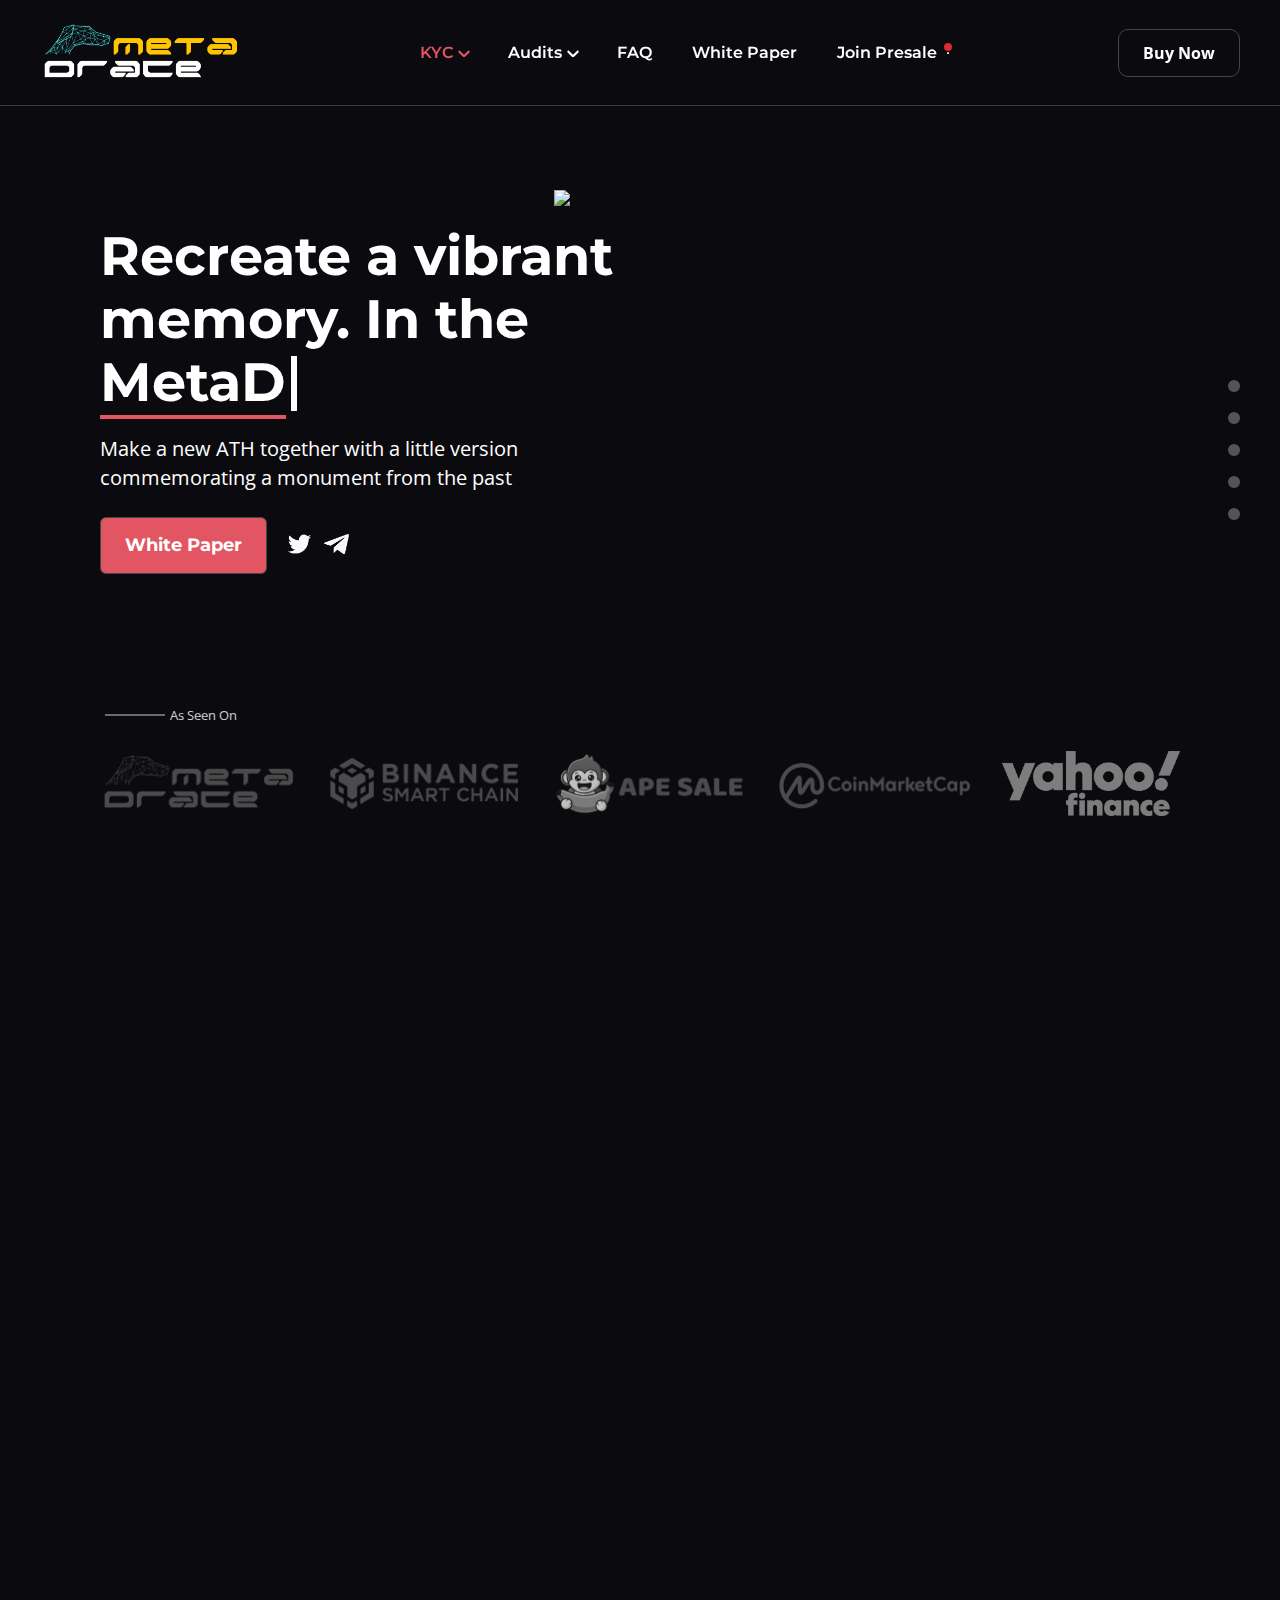
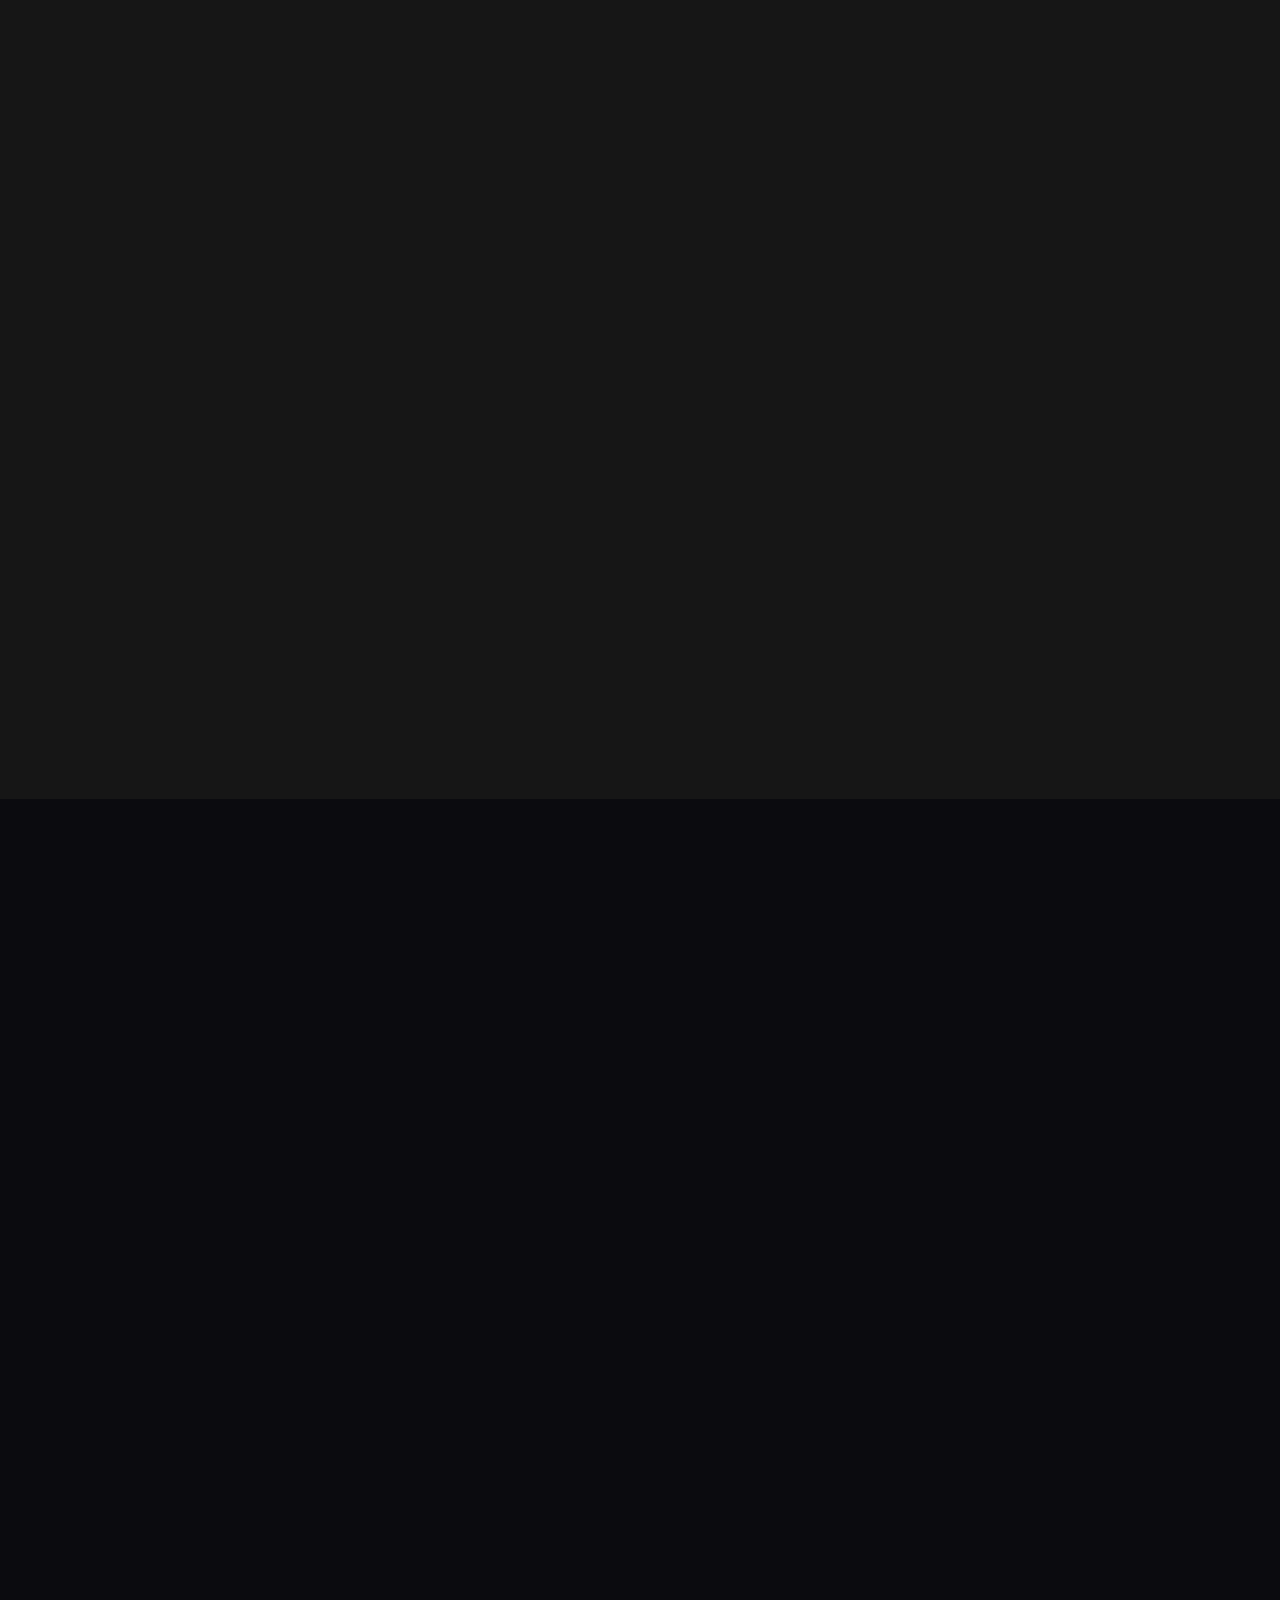
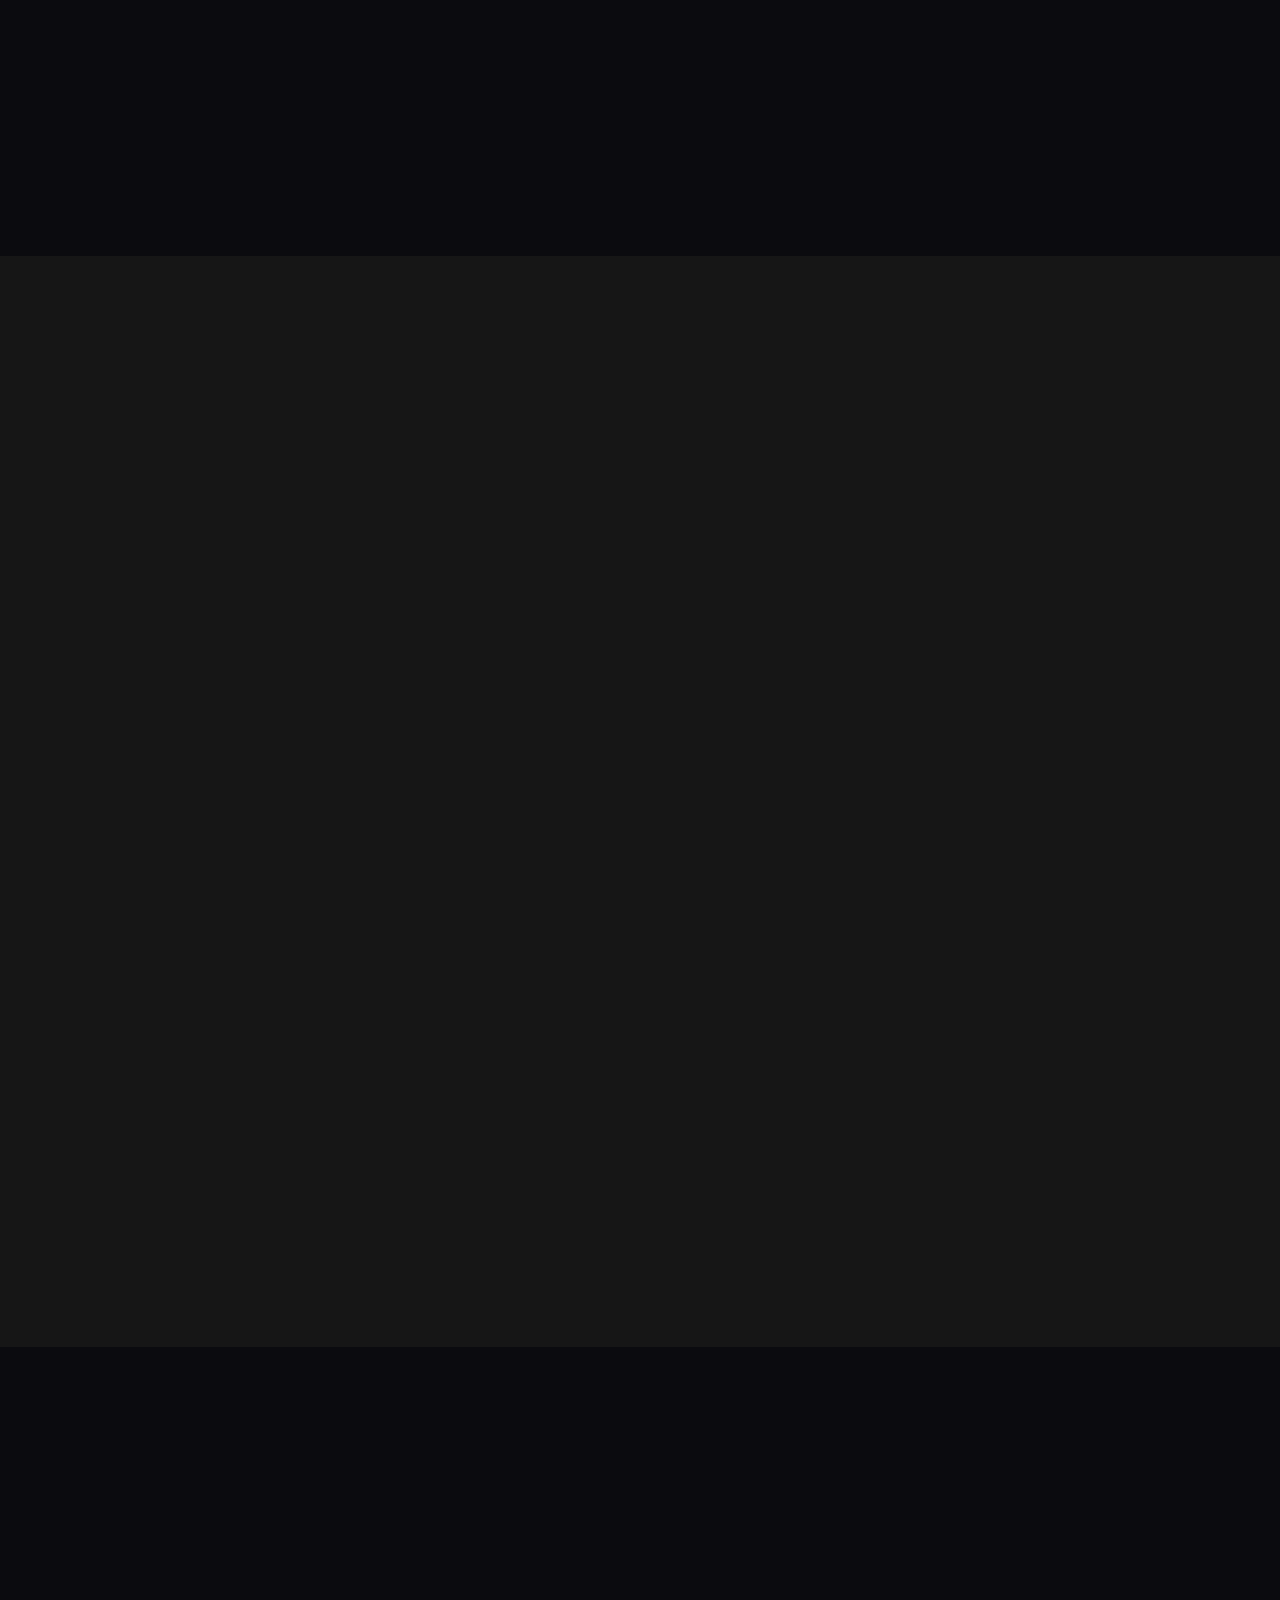
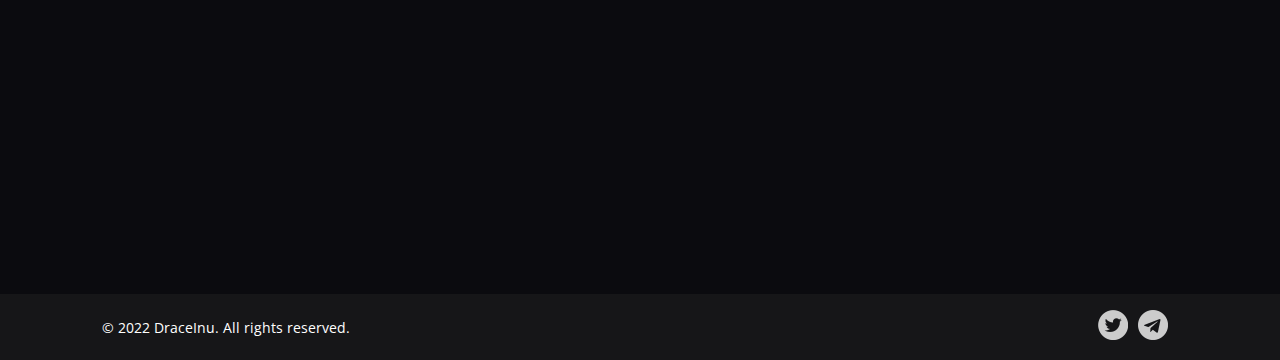
==== index.html @ dfb2149c "haha" ====
<!DOCTYPE html>
<html lang="en">



<head>
    <title>DraceInu</title>
    <meta charset="utf-8">
    <meta name="description" content="Recreate a vibrant memory. In the MetaDrace world">
    <meta name="keywords" content="DraceInu, MetaDrace, Metadrace.io, DraceInu.com">
    <meta name="author" content="Drace">
    <meta name="viewport" content="width=device-width, initial-scale=1">
    <link rel="shortcut icon" href="./images/media/drace.png">
    <link rel="apple-touch-icon" href="./images/media/drace.png">
    <link rel="preconnect" href="https://fonts.googleapis.com/">
    <link rel="preconnect" href="https://fonts.gstatic.com/" crossorigin>
    <link
        href="https://fonts.googleapis.com/css2?family=Montserrat:wght@500;600;700&amp;family=Open+Sans:wght@400;600;700&amp;display=swap"
        rel="stylesheet">
    <link href="./css/main.css" rel="stylesheet">
    <link href="./css/desktop.css" rel="stylesheet">
    <link href="./css/mobile.css" rel="stylesheet">
    <link rel="stylesheet" href="css/animate.min.css" />
    <link rel="stylesheet" href="https://cdnjs.cloudflare.com/ajax/libs/font-awesome/6.1.1/css/all.min.css"
        integrity="sha512-KfkfwYDsLkIlwQp6LFnl8zNdLGxu9YAA1QvwINks4PhcElQSvqcyVLLD9aMhXd13uQjoXtEKNosOWaZqXgel0g=="
        crossorigin="anonymous" referrerpolicy="no-referrer" />
    <script src="../code.jquery.com/jquery-3.6.0.slim.min.js"
        integrity="sha256-u7e5khyithlIdTpu22PHhENmPcRdFiHRjhAuHcs05RI=" crossorigin="anonymous"></script>
</head>

<body class="home">

    <ul id="side-menu">
        <li><a href="#introduction"><span>Intro</span></a></li>
        <li><a href="#features"><span>Features</span></a></li>
        <li><a href="#tokenomics"><span>Tokenomics</span></a></li>
        <li><a href="#roadmap"><span>Roadmap</span></a></li>
        <li><a href="#faqs"><span>Memories</span></a></li>
    </ul>
    <!-- Join Presale -->
    <div id="fixed-join-presale">
        <img id="close-join-presale" src="images/cross.svg" alt="" />
        <div class="wrapper">
            <div class="grid">
                <div class="left">
                    <span class="subheading">Coming Real Soon</span>
                    <h2>Join the Presale</h2>
                    <ul id="presale-list">
                        <li>
                            <div><span class="icon"><img src="images/icon-15.png" alt="" /></span></div>
                            <div>
                                <h3>Commences 6 June</h3>
                                <p>The presale will begin on 6 June at 1700hrs UTC and will last for a period of 48
                                    hours.</p>
                            </div>
                        </li>
                        <li>
                            <div><span class="icon"><img src="images/icon-16.png" alt="" /></span></div>
                            <div>
                                <h3>$DIN at a Special Rate</h3>
                                <p>A rare opportunity to acquire $DIN at 20% lower that the rate at launch!</p>
                            </div>
                        </li>
                        <li>
                            <div><span class="icon"><img src="images/icon-17.png" alt="" /></span></div>
                            <div>
                                <h3>Huge Whitelist Priority</h3>
                                <p>Open only to whitelist addresses for first 3 hours. They also get their first VCC for
                                    free.</p>
                            </div>
                        </li>
                    </ul>
                </div>
                <div class="right">
                    <h3>Countdown Has Begun</h3>
                    <p class="para-lg">Commencing 6 June at 1700hrs</p>
                    <ul id="count-down">
                        <li>
                            <div><span class="time">9</span></div>
                            <p>days</p>
                        </li>
                        <li>
                            <div><span class="time">3</span></div>
                            <p>hours</p>
                        </li>
                        <li>
                            <div><span class="time">16</span></div>
                            <p>minutes</p>
                        </li>
                        <li>
                            <div><span class="time">45</span></div>
                            <p>seconds</p>
                        </li>
                    </ul>
                    <div><a id="sign-up" href="#" target="_blank">Sign Up for Whitelist</a></div>
                    <p class="para-sm">Only whitelisted addresses will be allowed to participate for the first few hours
                        of the presale.</p>
                </div>
            </div>
        </div>
    </div>
    <!-- Notification Bar -->

    <nav id="navbar">
        <div class="wrapper">
            <a href="#"><img id="logo" src="images/media/metadrace.png" alt="Logo" /></a>
            <nav id="fixed-menu">
                <ul id="menu">
                    <li class="selected">
                        <div class="dropdown">
                            <button><img src="images/icon-2.png" alt="" /> KYC</button>
                            <div>
                                <div>
                                    <a href="#introduction">APE KYC</a>
                                    <!-- <a href="#features">Features</a>
                                    <a href="#tokenomics">Tokenomics</a>
                                    <a href="#roadmap">Roadmap</a>
                                    <a href="#faqs">FAQ</a> -->
                                </div>
                            </div>
                        </div>
                    </li>
                    <li>
                        <div class="dropdown">
                            <button><img src="images/icon-4.png" alt="" /> Audits</button>
                            <div>
                                <div>
                                    <a href="#" target="_blank">Not Yet</a>
                                    <!-- <a class="pending"><span style="opacity: 0.3">2nd Audit</span></a>
                                    <a class="pending"><span style="opacity: 0.3">3rd Audit</span></a> -->
                                </div>
                            </div>
                        </div>
                    </li>
                    <li><a class="link" href="#"><img src="images/icon-3.png" alt="" /> FAQ</a>
                    </li>
                    <li><a class="link" href="#"><img src="images/icon-5.png" alt="" /> White Paper</a>
                    </li>
                    <li class=""><a class="link" href="javascript:joinPresale()"><img src="images/icon-7.png" alt="" />
                            <span id="indicator">Join Presale <span class="pulse"></span></span></a></li>
                    <li class="">
                        <hr />
                    </li>
                    <li class="hide">
                        <p>SOCIALS</p>
                    </li>
                    <li class="hide"><a class="link" href="#" target="_blank"><img src="images/twitter.png" alt="" />
                            Twitter</a></li>
                    <li class="hide"><a class="link" href="#" target="_blank"><img src="images/telegram.png" alt="" />
                            Telegram</a></li>
                    <li class="hide"><a class="link" href="#" target="_blank"><i class="fa-brands fa-reddit"
                                style="color: #f9f9f9; font-size:24px"></i>
                            Reddit</a></li>
                </ul>
            </nav>
            <div>
                <a id="open-join-presale" class="join-presale-btn" href="#">Buy
                    Now</a>
                <!--<img id="open-menu" src="images/hamburger.svg" alt="Hamburger" />-->
                <div id="open-menu">
                    <span class="first"></span>
                    <span class="second"></span>
                    <span class="third"></span>
                </div>
            </div>
        </div>
    </nav>
    <div class="content">
        <!-- Home -->
        <section id="home">
            <div class="wrapper">
                <div class="content wow animate__animated animate__fadeInUp">
                    <div>
                        <h1>Recreate a vibrant memory. In the<br>­<a href="#" class="typewrite" data-period="3000"
                                data-type='["MetaDrace world"]'><span class="wrap"></span></a></h1>
                        <p class="description">Make a new ATH together with a little version commemorating a monument
                            from the past</p>
                        <div class="row">
                            <div><a id="white-paper" class="white-paper-btn" href="#" target="_blank">White Paper <img
                                        src="images/icon-9.png" alt="" /></a></div>
                            <div id="social">
                                <a href="#" target="_blank"><img src="images/twitter-icon.png"></a>
                                <a href="#" target="_blank"><img src="images/telegram-icon.png"></a>
                                <a href="#" target="_blank"><i class="fa-brands fa-reddit"
                                        style="color: #f9f9f9; font-size:24px"></i></a>
                            </div>
                        </div>
                    </div>
                    <img id="card" src="images/media/dog.gif">
                </div>
                <!-- Partners -->
                <div id="partners" class="wow animate__animated animate__fadeInUpSpecial">
                    <div class="wrapper">
                        <p>As Seen On</p>
                        <div class="row">
                            <div><a href="#" target="_blank"><img src="images/media/drace.png" alt="metadrace" /></a>
                            </div>

                            <div><a href="#" target="_blank"><img src="images/media/binance.png" alt="binance" /></a>
                            </div>
                            <div><a href="" target="_blank"><img src="images/media/apesale.png" alt="apesale" /></a>
                            </div>
                            <div><a href="" target="_blank"><img src="images/media/coinmarketcap.png"
                                        alt="coinmarketcap" /></a>
                            </div>
                            <div><a href="#" target="_blank"><img src="images/partner-new-2.png"
                                        alt="Yahoo Finance" /></a></div>
                        </div>
                    </div>
                </div>
            </div>
        </section>
        <!-- Introduction -->
        <section id="introduction" class="scrollspy">
            <div class="wrapper">
                <div class="grid">
                    <div class="left wow animate__animated animate__fadeInUp" data-wow-offset="70">
                        <span>An Introduction</span>
                        <h2>About the MetaX team</h2>
                        <p>MetaX Team is a multinational team whose owner is from Poland. With their influence, they
                            have built a beautiful impression in the hearts of eSports and Blockchain fans. Nicky Tran
                            was hailed as an idol at that time!</p>

                        <p>An outstanding project like MetaDrace brought enormous profits for players but also makes
                            many people lose money when investing in the project. Regardless, we are still looking
                            forward to their return. Strong and passionate!!
                        </p>

                        <p>DraceInu is a coin meme developed to create effects in the community. Together once again to
                            the world where we had a bright time with MetaDrace.The history will repeat and DraceInu
                            will be like Shiba or Baby Doge!</p>
                        <div><a id="how-it-works" href="javascript:void(0)">How It Works <img src="images/icon-11.svg"
                                    alt="" /></a></div>
                    </div>
                    <div class="right wow animate__animated animate__fadeInUp" data-wow-offset="70">
                        <div class="nicky" style="text-align: center;">
                            <img src="./images/media/ava.png" alt="" width="300px">
                        </div>

                        <div id="copy-contract">
                            <span class="contract-address">Contract <img src="images/fade.png"></span>
                            <img class="copy" src="images/copy-icon.png">
                            <img class="copy-success" src="images/circle-tick-icon.png">
                            <input type="text" id="data" value="0x2967Ef0b2BBaa15ACA50028acEBE26e8Ad9Ed4D2"
                                style="opacity: 0; height: 0; overflow: hidden; position: absolute; z-index: -9">
                        </div>
                        <div><a id="sign-up" href="#" target="_blank">Buy Now</a></div>
                        <p class="para-sm">Set slippage to 10-11%</p>
                    </div>
                </div>
            </div>
        </section>
        <!-- Features -->
        <section id="features" class="scrollspy">
            <div class="wrapper">
                <h2 class="wow animate__animated animate__fadeInUp" data-wow-offset="70">What is DraceInu Features?</h2>
                <p class="description wow animate__animated animate__fadeInUp" data-wow-offset="70">To recreate the
                    vibrant atmosphere of MetaDrace, DraceInu towards a community-focused, decentralized cryptocurrency
                    with instant rewards for holders. From there, the trading activities will be more active, from new
                    ATH to x1000!</p>
                <div>
                    <div class="grid wow animate__animated animate__fadeInUp" data-wow-offset="70">
                        <div>
                            <img src="images/media/reward.png" alt="" />
                            <h3>$DIN Rewards</h3>
                            <p>Every one's hold DraceInu tokens in their wallet can receive $DIN rewards from the Tax
                                wallet according to the holding rate.
                                HOLD MORE TO RECEIVE MORE
                            </p>
                        </div>
                        <div>
                            <img src="images/media/kyc.png" alt="" />
                            <h3>Team KYCed</h3>
                            <p>DraceInu team has passed the APESALE KYC inspection process. We are are top Nicky Tran
                                and MetaDrace fans</p>
                        </div>
                        <div>
                            <img src="images/media/buyback.png" alt="" />
                            <h3>Buyback Daily</h3>
                            <p>5% extracted from the TAX wallet used to BUYBACK every day. Along with the support of the
                                community, the DraceInu chart will always grow up
                            </p>
                        </div>
                    </div>
                </div>
            </div>
        </section>
        <!-- Tokenomics -->
        <section id="tokenomics" class="scrollspy">
            <div class="wrapper">
                <h2 class="wow animate__animated animate__fadeInUp" data-wow-offset="70">Tokenomics</h2>
                <p class="description wow animate__animated animate__fadeInUp" data-wow-offset="70">The DraceInu token
                    is built on the Binance Smart Chain with a transparent allocation of supply and functions designed
                    to protect holders.</p>
                <div>
                    <div class="grid wow animate__animated animate__fadeInUp" data-wow-offset="70">
                        <div>
                            <h3>Supply Allocation</h3>
                            <p>The transparency of $DIN supply is a top priority for fairness to all. As shown on
                                BscScan, a majority of tokens have been distributed during the presale, used for
                                liquidity or marketing or charitable.</p>
                            <a class="details ios" href="#" target="_blank">Find Out More <img src="images/icon-11.svg"
                                    alt="" /></a>
                            <a class="details nonios" href="#" target="_blank">Find Out More <img
                                    src="images/icon-11.svg" alt="" /></a>
                            <!--<ul id="supply-list">
                                <li class="private-sale"><p>40% Presale</p></li>
                                <li class="presale"><p>22% Liquidity</p></li>
                                <li class="burned"><p>10% Seed Sale</p></li>
								<li class="development"><p>15% Burn</p></li>
								<li class="marketing"><p>13% Others</p></li>
                            </ul>-->
                            <div><img class="graph" src="images/graph.jpg" alt="Graph" /></div>
                        </div>
                        <div>
                            <h3>Smart Contract Functions</h3>
                            <p>DraceInu’s smart contract has been custom-built to effectively protect the interests of
                                all holders. During every transaction, there will be a 10% tax allocated across DraceInu
                                functions.</p>
                            <a class="details ios" href="#" target="_blank">Find Out More <img src="images/icon-11.svg"
                                    alt="" /></a>
                            <a class="details nonios" href="#" target="_blank">Find Out More <img
                                    src="images/icon-11.svg" alt="" /></a>
                            <!--<ul id="contract-list">
                                <li><p>5% USDT reflections</p></li>
                                <li><p>2% auto liquidity</p></li>
                                <li><p>1% marketing</p></li>
                                <li><p>1% burn</p></li>
                            </ul>-->
                            <ul id="functions">
                                <li>
                                    <img src="images/img-3.png" alt="" />
                                    <p>Earn $DIN passively by holding DraceInu</p>
                                </li>
                                <li>
                                    <img src="images/img-4.png" alt="" />
                                    <p>Liquidity pool is expanded for stability</p>
                                </li>
                                <li>
                                    <img src="images/img-5.png" alt="" />
                                    <p>Generous marketing budget for growth</p>
                                </li>
                                <li>
                                    <img src="images/img-6.png" alt="" />
                                    <p>Helping homeless people in difficult countries through charitable activities</p>
                                </li>
                            </ul>
                        </div>
                    </div>
                </div>
            </div>
        </section>
        <!-- The Roadmap -->
        <section id="roadmap" class="scrollspy">
            <div class="wrapper">
                <h2 class="wow animate__animated animate__fadeInUp" data-wow-offset="70">Roadmap</h2>
                <p class="description wow animate__animated animate__fadeInUp" data-wow-offset="70">Building a strong
                    and united community is DraceInu's goal. Step by step towards success!</p>
                <div id="timeline" class="wow animate__animated animate__fadeInUp" data-wow-offset="70">
                    <div class="start completed">
                        <div class="card completed">
                            <p class="date">Phase 1</p>
                            <div class="info-container">
                                <div class="info">
                                    <p class="card_description">Build DraceInu ideas</p>
                                    <p class="card_description">Website launch</p>
                                    <p class="card_description">Community Building</p>
                                    <p class="card_description">Release smart contract</p>
                                    <p class="card_description">KYC with APESALE</p>
                                    <p class="card_description">Start marketing plans</p>
                                </div>
                            </div>
                        </div>
                        <div class="card completed">
                            <p class="date">Phase 2</p>
                            <div class="info-container">
                                <div class="info">
                                    <p class="card_description">Launch on APESALE</p>
                                    <p class="card_description">Pre-launch marketing</p>
                                    <p class="card_description">5000 telegram members</p>
                                    <p class="card_description">Meme development</p>
                                    <p class="card_description">Reach 5,000 holders</p>
                                    <p class="card_description">Community campaign</p>
                                </div>
                            </div>
                        </div>
                        <div class="card">
                            <p class="date">Phase 3</p>
                            <div class="info-container">
                                <div class="info">
                                    <p class="card_description">Influencer marketing</p>
                                    <p class="card_description">Listing on Coingecko</p>
                                    <p class="card_description">Listing on Coinmarketcap</p>
                                    <p class="card_description">10,000 telegram members</p>
                                    <p class="card_description">Reach 10,000 holders</p>
                                    <p class="card_description">Charity campaign</p>
                                </div>
                            </div>
                        </div>
                    </div>
                    <div class="center">
                        <div class="card">
                            <p class="date">Phase 4</p>
                            <div class="info-container">
                                <div class="info">
                                    <p class="card_description">Website update</p>
                                    <p class="card_description">Initial Twitter Calls</p>
                                    <p class="card_description">Youtube influencers</p>
                                    <p class="card_description">More memes from community</p>
                                    <p class="card_description">Listing CEX exchanges</p>
                                </div>
                            </div>
                        </div>
                        <div class="card">
                            <p class="date">Phase 5</p>
                            <div class="info-container">
                                <div class="info">
                                    <p class="card_description">100,000 holders</p>
                                    <p class="card_description">Increase marketing</p>
                                    <p class="card_description">Calling donates for charity</p>
                                    <p class="card_description">Add way more memes</p>
                                    <p class="card_description">Update new roadmap</p>
                                </div>
                            </div>
                        </div>
                    </div>

                </div>
            </div>
        </section>
        <!-- FAQs -->
        <section id="faqs" class="scrollspy">
            <h2 class="wow animate__animated animate__fadeInUp" data-wow-offset="70">MEMORIES STORY</h2>
            <p class="description wow animate__ animate__fadeInUp animated" data-wow-offset="70"
                style="visibility: visible; animation-name: fadeInUp;">Relive the memories of the MetaDrace world,
                reappeared in the present, grow up in the future</p>
            <div class="wrapper">
                <video autoplay="autoplay" loop="loop" muted defaultMuted playsinline oncontextmenu="return false;"
                    preload="auto" id="myVideo" style="width: 100%; border-radius: 20px;">
                    <source src="./images/media/Game Play Meta Drace.mp4" type="video/mp4">
                </video>
            </div>
        </section>
    </div>
    <!-- Copyright -->
    <footer id="footer">
        <div class="wrapper">
            <div>
                <p>© 2022 DraceInu. All rights reserved.</p>
            </div>
            <div class="hide">
                <ul id="social-bar">
                    <li><a href="#" target="_blank"><img src="images/twitter-rounded.png" alt="Twitter" /></a></li>
                    <li><a href="#" target="_blank"><img src="images/telegram-rounded.png" alt="Telegram" /></a></li>
                    <li><a href="#" target="_blank"><i class="fa-brands fa-reddit"
                                style="color: #cccccc; font-size:31px"></i></a></li>
                </ul>
            </div>
        </div>
    </footer>
    <script src="js/main.js"></script>
    <script src="js/scrollspy.js"></script>
    <script src="js/timer.js"></script>
    <script src="js/typewriter.js"></script>
    <script src="js/wow.min.js"></script>
    <script>
        new WOW().init();
    </script>
    <script>
        window.onload = () => {
            var e = document.querySelector("#menu .dropdown > button:first-child");
            e.classList.add('active');
            var panel = e.nextElementSibling;
            panel.style.maxHeight = panel.scrollHeight + "px";
            stickyNavbar();

            var elements = document.getElementsByClassName('typewrite');
            for (var i = 0; i < elements.length; i++) {
                var toRotate = elements[i].getAttribute('data-type');
                var period = elements[i].getAttribute('data-period');
                if (toRotate) {
                    new TxtType(elements[i], JSON.parse(toRotate), period);
                }
            }
            // INJECT CSS
            var css = document.createElement("style");
            css.type = "text/css";
            css.innerHTML = ".typewrite > .wrap { border-right: 0.08em solid #fff}";
            document.body.appendChild(css);
            setInterval(displayTimer, 1000);
        }

        window.onscroll = () => {

            /* Scrollspy */
            // amount of pixel we have scrolled downwards from the top-most point of the web page
            let downwardScroll = window.scrollY;

            // for every <section>'s top-most point
            sectionStartingPointArray.forEach((sectionStart, sectionIndex) => {
                // check if the current downward scroll is on the middle of each <section>
                // by using its top-most point minus its height divide by half
                if (downwardScroll >= sectionStart - sectionHeight / 2) {
                    //if so, we remove all the 'active' classes on all menu links
                    menuLinksArray.forEach((menu) => { menu.classList.remove('active'); });
                    navMenuLinksArray.forEach((menu) => { menu.classList.remove('active'); });
                    //then add the 'active' class on the corresponding menu depending on which section the scroll is currently at
                    menuLinksArray[sectionIndex].classList.add('active');
                    navMenuLinksArray[sectionIndex].classList.add('active');
                }
                if (sectionIndex === 0) {
                    if (downwardScroll < sectionStart - sectionHeight / 2) {
                        menuLinksArray.forEach((menu) => { menu.classList.remove('active'); });
                        navMenuLinksArray.forEach((menu) => { menu.classList.remove('active'); });
                    }
                }
            });

            /* Sticky Navbar */
            stickyNavbar();
        }

        $('.copy').click(function () {
            $('#data').select();
            document.execCommand('copy');
            $('#copy-contract').addClass('success');
        });

    </script>
</body>

<!-- Mirrored from anonpay.io/ by HTTrack Website Copier/3.x [XR&CO'2014], Wed, 01 Jun 2022 09:41:44 GMT -->

</html>
---- css/main.css ----
:root {
  --montserrat: "Montserrat", sans-serif;
  --opensans: "Open Sans", sans-serif;
}
* {
  margin: 0;
  padding: 0;
  box-sizing: border-box;
  scroll-behavior: smooth;
}
body {
  font-family: var(--montserrat);
  background-color: #0b0b0f;
}
h1 {
  font-size: 60px;
  font-weight: 700;
  line-height: 68px;
}
h1 a {
  color: #ffffff;
  text-decoration: none;
  border-bottom: 4px solid #e25563;
}
h2 {
  font-size: 50px;
}
h2 + p.description {
  line-height: 31px;
  max-width: 884px;
  margin-left: auto;
  margin-right: auto;
}
h3 {
  font-weight: 600;
  font-size: 26px;
  /* line-height: 32px; */
}
h4 {
  font-size: 22px;
  font-weight: 400;
  line-height: 27px;
}

p {
  font-size: 16px;
  line-height: 24px;
}
p a {
  color: #e25563;
  text-decoration: none;
  font-weight: 600;
}

#home > .wrapper .content .description {
  color: #ffffff;
  margin-bottom: 25px;
  font-family: var(--opensans);
  font-weight: 400;
  font-size: 20px;
  line-height: 29px;
}

.typewrite > .wrap {
  border-right: none !important;
  position: relative;
}
.typewrite > .wrap:after {
  content: "";
  width: 6px;
  height: calc(100% - 11px);
  background: #ffffff;
  display: inline-block;
  position: absolute;
  top: 7px;
  right: -11px;
}

#notice-bar {
  background-color: #1f1b1b;
  display: flex;
  align-items: center;
  justify-content: center;
  padding: 16px;
  position: relative;
  z-index: 3;
}
#notice-bar img {
  width: 13px;
  height: 13px;
  margin-right: 5px;
}
#notice-bar p {
  font-weight: 500;
  font-size: 12px;
  line-height: 12px;
  letter-spacing: 0.1em;
  color: #ffffff;
}
#notice-bar b {
  font-weight: 700;
}
#navbar {
  border-bottom: 1px solid #3c3c3f;
  position: relative;
  z-index: 3;
}
#navbar.sticky {
  position: fixed;
  top: 0;
  width: 100%;
  z-index: 3;
}
#navbar.sticky + .content {
  padding-top: 80px;
}
#navbar > .wrapper {
  display: flex;
  align-items: center;
  justify-content: space-between;
}
#navbar > .wrapper::before {
  content: "";
  width: 100%;
  height: 100%;
  background-color: rgba(11, 11, 15, 0.7);
  backdrop-filter: blur(20px);
  -webkit-backdrop-filter: blur(20px);
  position: absolute;
  left: 0;
  top: 0;
  z-index: 1;
}
#navbar > .wrapper > * {
  z-index: 2;
}
#menu {
  list-style-type: none;
}
#open-join-presale {
  color: #ffffff;
  font-family: var(--opensans);
  font-weight: 700;
  font-size: 16px;
  line-height: 22px;
  padding: 12px 24px;
  background: none;
  border: 1px solid #454545;
  border-radius: 10px;
  cursor: pointer;
  text-decoration: none;
}
/*  FAQs */
#faqs h2 {
  text-align: center;
  color: #ffffff;
  margin-bottom: 15px;
}
#faqs p.description {
  font-family: var(--opensans);
  text-align: center;
  color: #ffffff;
  margin-bottom: 60px;
  font-size: 22px;
  font-weight: 400;
}
:root {
  --accordion-item-background-color: #1e1e1e;
  --accordion-item-border-color: #1e1e1e;
  --accordion-item-border-width: 1px;

  --accordion-header-background-color: transparent;
  --accordion-header-color: white;
  --accordion-header-transition-delay: 0.15s;

  --accordion-collapse-background-color: transparent;
  --accordion-collapse-transition-delay: 0.15s;

  --accordion-chevron: url("data:image/svg+xml,%3Csvg width='8' height='14' viewBox='0 0 8 14' fill='none' xmlns='http://www.w3.org/2000/svg'%3E%3Cpath d='M7.24496 6.34924L2.05663 1.17007C1.97141 1.08416 1.87003 1.01596 1.75833 0.969424C1.64662 0.922886 1.52681 0.898926 1.4058 0.898926C1.28479 0.898926 1.16497 0.922886 1.05327 0.969424C0.941563 1.01596 0.840179 1.08416 0.754963 1.17007C0.584233 1.34182 0.488403 1.57415 0.488403 1.81632C0.488403 2.05849 0.584233 2.29083 0.754963 2.46257L5.29246 7.04591L0.754963 11.5834C0.584233 11.7552 0.488403 11.9875 0.488403 12.2297C0.488403 12.4718 0.584233 12.7042 0.754963 12.8759C0.83986 12.9625 0.941101 13.0314 1.05282 13.0786C1.16454 13.1258 1.28451 13.1504 1.4058 13.1509C1.52708 13.1504 1.64705 13.1258 1.75877 13.0786C1.87049 13.0314 1.97173 12.9625 2.05663 12.8759L7.24496 7.69674C7.33801 7.6109 7.41227 7.50672 7.46306 7.39076C7.51385 7.27481 7.54007 7.14958 7.54007 7.02299C7.54007 6.8964 7.51385 6.77118 7.46306 6.65522C7.41227 6.53926 7.33801 6.43508 7.24496 6.34924V6.34924Z' fill='white'/%3E%3C/svg%3E%0A");
}
.accordion .accordion-item {
  background-color: var(--accordion-item-background-color);
  border: var(--accordion-item-border-width) solid
    var(--accordion-item-border-color);
  border-radius: 10px;
}
.accordion .accordion-item:not(:last-child) {
  margin-bottom: 20px;
}
.accordion .accordion-header {
  margin-top: 0;
  margin-bottom: 0;
}
.accordion .accordion-button {
  background-color: var(--accordion-header-background-color);
  color: var(--accordion-header-color);
  font-family: var(--montserrat);
  font-size: inherit;
  cursor: pointer;
  padding: 25px 30px;
  width: 100%;
  border: none;
  text-align: left;
  outline: none;
  transition: color var(--accordion-header-transition-delay) ease-in-out,
    background-color var(--accordion-header-transition-delay) ease-in-out;
  position: relative;
}
.accordion .accordion-button::after {
  position: absolute;
  right: 40px;
  top: 50%;
  width: 1rem;
  height: 1rem;
  content: "";
  background-image: var(--accordion-chevron);
  background-repeat: no-repeat;
  background-position: center;
  transform-origin: center;
  -ms-transform: translate(0, -50%);
  transform: translate(0, -50%);
}
.accordion .accordion-button.active::after {
  -ms-transform: rotate(90deg) translate(-50%, 0);
  transform: rotate(90deg) translate(-50%, 0);
}
.accordion .accordion-collapse {
  padding-left: 40px;
  padding-right: 40px;
  background-color: var(--accordion-collapse-background-color);
  max-height: 0;
  overflow: hidden;
  transition: max-height var(--accordion-collapse-transition-delay) ease-out;
}
.accordion .accordion-body {
  font-family: var(--opensans);
  font-weight: 400;
  font-size: 16px;
  line-height: 24px;
  color: #ffffff;
  margin-bottom: 40px;
}

/* Home */
#home {
  padding-top: 145px;
  /* padding-left: 345px;
    padding-right: 345px; */
}

/* Card */
#home > .wrapper .content {
  margin-bottom: 125px;
  position: relative;
}
#home > .wrapper .content h1 {
  color: #ffffff;
  margin-bottom: 20px;
}
#home > .wrapper .content h4 {
  color: #ffffff;
  margin-bottom: 25px;
}
#home > .wrapper .content .row {
  display: flex;
  align-items: center;
}
#home #card {
  position: absolute;
  width: 30%;
  left: 100%;
  top: -40px;
  margin-left: -30%;
}
#white-paper {
  font-weight: 700;
  font-size: 18px;
  line-height: 22px;
  color: #ffffff;
  padding: 16px 24px 17px;
  background-color: #e25563;
  border: 1px solid #454545;
  border-radius: 6px;
  cursor: pointer;
  text-decoration: none;
  display: inline-block;
}
#white-paper img {
  width: auto;
  height: 12px;
  margin-left: 5px;
}

#social {
  padding-left: 21px;
}
#social a {
  display: inline-block;
}
#social a:nth-child(2) {
  margin: 0 9px;
}
#social a img {
  height: 20px;
}

#discover {
  font-weight: 500;
  font-size: 15px;
  line-height: 18px;
  color: #ffffff;
  padding: 12px 24px;
  background-color: transparent;
  border: 1px solid transparent;
  border-radius: 10px;
  cursor: pointer;
}
#discover img {
  width: 10px;
  height: 10px;
  margin-left: 5px;
}

/* Partners */
#partners p {
  font-family: var(--opensans);
  font-weight: 400;
  font-size: 13px;
  line-height: 32px;
  color: #ffffff;
  padding-left: 70px;
  position: relative;
  margin-bottom: 20px;
  opacity: 0.8;
}
#partners p::before {
  content: "";
  position: absolute;
  width: 60px;
  height: 1px;
  left: 5px;
  top: 50%;
  background-color: #ffffff;
  -ms-transform: translate(0, -50%);
  transform: translate(0, -50%);
}
#partners .row {
  display: flex;
  align-items: center;
  justify-content: space-between;
  flex-wrap: wrap;
}
#partners a {
  opacity: 0.8;
  transition: all 0.3s ease;
}
#partners a:hover {
  opacity: 1;
}
#partners img {
  width: 100%;
  height: 65px;
}

/* Copyright */
#footer {
  background-color: #161618;
}
#footer > .wrapper {
  width: 84%;
  margin-left: auto;
  margin-right: auto;
  padding-top: 16px;
  padding-bottom: 16px;
  display: flex;
  align-items: center;
  justify-content: space-between;
}
#footer p {
  font-family: var(--opensans);
  font-weight: 400;
  font-size: 14px;
  line-height: 19px;
  color: #ffffff;
}
:root {
  --social-btn-size: 30px;
}
#social-bar {
  list-style-type: none;
  display: flex;
}
#social-bar > li:not(:last-child) {
  margin-right: 10px;
}
#social-bar a {
  text-decoration: none;
  display: inline-block;
}
#social-bar a img {
  width: var(--social-btn-size);
  height: var(--social-btn-size);
}
/* Features */
#features {
  background-color: #161616;
}
#features > .wrapper {
  width: 84%;
  margin-left: auto;
  margin-right: auto;
  padding-top: 95px;
  padding-bottom: 95px;
}
#features h2 a {
  color: #ffffff;
  text-decoration: none;
  border-bottom: 4px solid #e25563;
}
#features h2 {
  color: #ffffff;
  text-align: center;
  margin-bottom: 20px;
}
#features p.description {
  max-width: 884px;
  margin-left: auto;
  margin-right: auto;
  text-align: center;
  color: #ffffff;
  margin-bottom: 50px;
  font-size: 22px;
  font-weight: 400;
}
#features .grid > div {
  background-color: #222222;
  border-radius: 15px;
  flex: 1 1 0%;
  padding: 60px 45px;
  text-align: center;
}
#features img {
  width: auto;
  height: 100px;
  margin-bottom: 10px;
}
#features h3 {
  color: #ffffff;
  margin-bottom: 15px;
}
#features h3 + p {
  font-family: var(--opensans);
  font-weight: 400;
  font-size: 16px;
  color: #ffffff;
  line-height: 24px;
}
/* Tokenomics */
#tokenomics > .wrapper {
  padding-top: 95px;
  padding-bottom: 95px;
}
#tokenomics h2 {
  color: #ffffff;
  text-align: center;
  margin-bottom: 20px;
}
#tokenomics p.description {
  font-size: 22px;
  font-weight: 400;
  max-width: 884px;
  margin-left: auto;
  margin-right: auto;
  text-align: center;
  color: #ffffff;
  margin-bottom: 50px;
}
#tokenomics .grid > div {
  background-color: #1b1b1d;
  border-radius: 15px;
  flex: 1 1 0%;
  padding: 48px 50px;
}
#tokenomics p {
  font-family: var(--opensans);
  font-weight: 400;
  font-size: 16px;
  color: #ffffff;
}
#tokenomics .grid h3 {
  margin-bottom: 15px;
  color: white;
}
#contract-list {
  list-style: none;
  margin-top: 20px;
  margin-bottom: 85px;
}
#contract-list li {
  background-image: url("../images/icon-14.svg");
  background-repeat: no-repeat;
  background-position: left;
  background-size: 13px 13px;
}
#contract-list p {
  padding-left: 20px;
}
#functions {
  list-style: none;
  display: grid;
  grid-template-columns: repeat(2, minmax(0, 1fr));
  gap: 25px;
}
#functions li {
  background-color: #282828;
  border-radius: 10px;
  text-align: center;
  padding: 25px 15px;
}
#functions img {
  width: auto;
  height: 50px;
}
#functions p {
  font-weight: 700;
  font-size: 14px;
  line-height: 19px;
  text-align: center;
  color: #cccccc;
  margin-top: 15px;
}
#supply-list {
  list-style: none;
  margin-top: 20px;
  margin-bottom: 35px;
}
#supply-list li {
  position: relative;
  padding-bottom: 5px;
}
#supply-list li::before {
  content: "";
  width: 12px;
  height: 12px;
  background-color: white;
  display: inline-block;
}
#supply-list li.private-sale::before {
  background: linear-gradient(0deg, #b5aa4e, #b5aa4e),
    linear-gradient(0deg, #b5aa4e, #b5aa4e), #b5aa4e;
}
#supply-list li.presale::before {
  background-color: #4e52b5;
}
#supply-list li.burned::before {
  background-color: #b34eb5;
}
#supply-list li.marketing::before {
  background-color: #b5664e;
}
#supply-list li.development::before {
  background-color: #e0b136;
}
#supply-list p {
  padding-left: 6px;
  display: inline;
}
#tokenomics img.graph {
  width: 100%;
}
/* Introduction */
#introduction > .wrapper {
  padding-top: 95px;
  padding-bottom: 95px;
}
#introduction .grid > div {
  flex: 1 1 6%;
}
#introduction .grid > div:last-child {
  background-color: #1b1b1d;
  border-radius: 15px;
  padding: 50px 67px;
  max-width: 576px;
}
#introduction .left span {
  color: #ffffff;
  font-size: 22px;
  font-weight: 600;
  line-height: 27px;
}
#introduction .left h2 {
  color: #ffffff;
  margin-bottom: 20px;
}
#introduction .left p {
  font-family: var(--opensans);
  font-weight: 400;
  font-size: 17px;
  line-height: 24px;
  color: #ffffff;
}
#introduction .left p:not(:last-child) {
  padding-bottom: 22px;
}
#introduction .right h3 {
  font-size: 36px;
  color: #e1e1e1;
  text-align: center;
  padding-bottom: 10px;
  font-weight: 700;
}
#introduction .right > div {
}
#introduction .right p.para-lg {
  font-family: var(--opensans);
  font-weight: 400;
  font-size: 17px;
  line-height: 25px;
  text-align: center;
  color: #e1e1e1;
}
#introduction .right p.para-sm {
  font-family: var(--opensans);
  font-weight: 400;
  font-size: 14px;
  line-height: 19px;
  text-align: center;
  color: #a6a6a6;
  margin: 15px auto 0;
  padding-left: 15px;
  padding-right: 15px;
  max-width: 400px;
}
#count-down {
  list-style: none;
  display: flex;
  margin-top: 35px;
  margin-bottom: 35px;
  flex-wrap: wrap;
}
#count-down li {
  display: inline-block;
  width: 22.6%;
}
#count-down li div {
  width: 100%;
  height: 99px;
  margin-left: auto;
  margin-right: auto;
  background-color: #0b0b0f;
  border-radius: 8px;
  display: flex;
  align-items: center;
  justify-content: center;
}
#count-down li span.time {
  margin: 0 !important;
  color: #ffffff;
  text-align: center;
  font-size: 46px;
  font-weight: bold;
}
#count-down li p {
  font-family: var(--opensans);
  font-weight: 400;
  font-size: 14px;
  line-height: 19px;
  text-align: center;
  color: #939393;
  margin-top: 10px;
}
#count-down li:not(:last-child) {
  margin-right: 3.2%;
}
#sign-up {
  font-weight: 700;
  font-size: 20px;
  line-height: 22px;
  color: #ffffff;
  padding: 21px 24px;
  background-color: #e25563;
  border: 1px solid #454545;
  border-radius: 10px;
  cursor: pointer;
  text-decoration: none;
  display: block;
  text-align: center;
}

#introduction #copy-contract {
  background: #313131;
  border-radius: 10px;
  position: relative;
}
#introduction #copy-contract {
  background: #313131;
  border-radius: 10px;
  padding: 22px;
  color: #ffffff;
  font-size: 20px;
  margin-top: 20px;
  margin-bottom: 20px;
}
#introduction #copy-contract .contract-address {
  white-space: nowrap;
  width: calc(100% - 40px);
  overflow: hidden;
  display: block;
  position: relative;
  font-size: 18px;
}
#introduction #copy-contract .contract-address img {
  position: absolute;
  right: 0;
  top: 0;
  height: 100%;
  width: 40px;
}
#introduction #copy-contract .copy {
  position: absolute;
  width: 20px;
  right: 20px;
  top: 21px;
  cursor: pointer;
}
#introduction #copy-contract img.copy-success {
  position: absolute;
  width: 23px;
  right: 20px;
  top: 21px;
  cursor: pointer;
  display: none;
}

#introduction #copy-contract.success .copy {
  display: none;
}
#introduction #copy-contract.success .copy-success {
  display: block;
}

#steps #copy-contract {
  background: #313131;
  border-radius: 10px;
  position: relative;
}
#steps #copy-contract {
  background: #313131;
  border-radius: 10px;
  padding: 22px;
  color: #ffffff;
  font-size: 20px;
  margin-top: 20px;
  margin-bottom: 10px;
}
#steps #copy-contract .contract-address {
  white-space: nowrap;
  width: calc(100% - 40px);
  overflow: hidden;
  display: block;
  position: relative;
  font-size: 18px;
}
#steps #copy-contract .contract-address img {
  position: absolute;
  right: 0;
  top: 0;
  height: 100%;
  width: 40px;
}
#steps #copy-contract .copy {
  position: absolute;
  width: 20px;
  right: 20px;
  top: 21px;
  cursor: pointer;
}
#steps #copy-contract img.copy-success {
  position: absolute;
  width: 23px;
  right: 20px;
  top: 21px;
  cursor: pointer;
  display: none;
}

#steps #copy-contract.success .copy {
  display: none;
}
#steps #copy-contract.success .copy-success {
  display: block;
}

#how-it-works {
  font-weight: 600;
  font-size: 18px;
  line-height: 22px;
  color: #e25563;
  background-color: transparent;
  border: 1px solid transparent;
  border-radius: 10px;
  cursor: pointer;
  text-decoration: none;
}
a.details {
  font-weight: 600;
  font-size: 16px;
  line-height: 22px;
  color: #e25563;
  background-color: transparent;
  border: 1px solid transparent;
  border-radius: 10px;
  cursor: pointer;
  text-decoration: none;
  display: block;
  padding: 9px 0 30px;
}
/* Join Presale */
#fixed-join-presale {
  position: fixed;
  top: 130px;
  bottom: 0;
  left: 0;
  width: 100%;
  backdrop-filter: blur(20px);
  -webkit-backdrop-filter: blur(20px);
  background-color: rgba(11, 11, 15, 0.7);
  z-index: 2;
  overflow: auto;
  opacity: 0;
  pointer-events: none;
  -ms-transform: translate(0%, -50%);
  transform: translate(0%, -50%);
  transition: opacity 0.3s ease, transform 0.3s ease-out;
}
#fixed-join-presale.show {
  opacity: 1;
  pointer-events: auto;
  -ms-transform: translate(0%, 0%);
  transform: translate(0%, 0%);
}
#close-join-presale {
  width: 25px;
  height: 25px;
  position: absolute;
  top: 30px;
  right: 30px;
  cursor: pointer;
}
#fixed-join-presale .grid > div {
  flex: 1 1 3%;
}
#fixed-join-presale .grid .right {
  background-color: rgba(32, 32, 32, 0.8);
  border-radius: 15px;
  padding: 47px 50px;
  max-width: 540px;
}
#fixed-join-presale .left h3 {
  color: #ffffff;
  font-size: 19px;
  line-height: 23px;
  font-weight: 700;
  padding-bottom: 3px;
}
#fixed-join-presale .left span.subheading {
  color: #ffffff;
  font-size: 19px;
  line-height: 23px;
  font-weight: 700;
}
#fixed-join-presale .left p {
  font-family: var(--opensans);
  font-weight: 400;
  font-size: 16px;
  line-height: 24px;
  color: #cccccc;
}
#fixed-join-presale .left h2 {
  color: #ffffff;
  margin-bottom: 30px;
}
#fixed-join-presale .left p:not(:last-child) {
  margin-bottom: 30px;
}
#fixed-join-presale .right h3 {
  color: #ffffff;
  text-align: center;
  padding-bottom: 10px;
  font-size: 32px;
  font-weight: 700;
}
#fixed-join-presale .right p.para-lg {
  font-family: var(--opensans);
  font-weight: 400;
  font-size: 18px;
  line-height: 25px;
  text-align: center;
  color: #ffffff;
}
#fixed-join-presale .right p.para-sm {
  font-family: var(--opensans);
  font-weight: 400;
  font-size: 14px;
  line-height: 19px;
  text-align: center;
  color: #a6a6a6;
  margin-top: 15px;
  padding-left: 15px;
  padding-right: 15px;
}
#presale-list {
  list-style: none;
}
#presale-list li {
  display: flex;
  align-items: top;
}
#presale-list li:not(:last-child) {
  margin-bottom: 30px;
}
#presale-list li .icon {
  width: 60px;
  height: 60px;
  background-color: #414141;
  border-radius: 50rem;
  display: flex;
  align-items: center;
  justify-content: center;
}
#presale-list li .icon img {
  width: 25px;
  height: auto;
}
#presale-list li > div:first-child {
  margin-right: 15px;
}
#side-menu {
  list-style: none;
  padding: 20px 60px 20px 0px;
  display: inline-block;
  position: fixed;
  right: 0;
  top: 50%;
  -ms-transform: translate(0, -50%);
  transform: translate(0, -50%);
  cursor: pointer;
  z-index: 1;
}
#side-menu li a {
  display: flex;
  align-items: center;
  justify-content: flex-end;
  height: 2rem;
  font-size: 13px;
  line-height: 24px;
  text-decoration: none;
  cursor: pointer;
}
#side-menu li a::after {
  content: "";
  width: 12px;
  height: 12px;
  background-color: rgba(255, 255, 255, 0.3);
  border-radius: 100%;
  margin-left: 8px;
  display: inline-block;
}
#side-menu li a.active::after,
#side-menu li a:hover::after {
  background-color: rgba(255, 255, 255, 0.8);
}
#side-menu li a span {
  font-weight: 600;
  font-size: 12px;
  line-height: 33px;
  text-align: right;
  color: #ffffff;
  transition: all 0.15s cubic-bezier(0.4, 0, 0.2, 1);
  transition-duration: 0.2s;
  cursor: pointer;
  opacity: 0;
  -ms-transform: translateX(-10px);
  transform: translateX(-10px);
}
#side-menu:hover li a span {
  -ms-transform: translateX(0px);
  transform: translateX(0px);
  opacity: 1;
}
#indicator {
  position: relative;
}
#indicator span.pulse {
  display: block;
  width: 8px;
  height: 8px;
  border-radius: 50%;
  background: #dd2b2b;
  cursor: pointer;
  box-shadow: 0 0 0 rgba(221, 43, 43, 0.3);
  animation: pulse 1.5s infinite;
  position: absolute;
  right: -15px;
  top: -0px;
}
#indicator span.pulse:hover {
  animation: none;
}
@-webkit-keyframes pulse {
  0% {
    -webkit-box-shadow: 0 0 0 0 rgba(221, 43, 43, 0.3);
  }
  70% {
    -webkit-box-shadow: 0 0 0 4px rgba(221, 43, 43, 0.3);
  }
  100% {
    -webkit-box-shadow: 0 0 0 0 #dd2b2b;
  }
}
@keyframes pulse {
  0% {
    -moz-box-shadow: 0 0 0 0 rgba(221, 43, 43, 0.3);
    box-shadow: 0 0 0 0 rgba(221, 43, 43, 0.3);
  }
  70% {
    -moz-box-shadow: 0 0 0 4px rgba(221, 43, 43, 0.3);
    box-shadow: 0 0 0 4px rgba(221, 43, 43, 0.3);
  }
  100% {
    -moz-box-shadow: 0 0 0 0 #dd2b2b;
    box-shadow: 0 0 0 0 #dd2b2b;
  }
}

#indicator span.pulse {
  display: block;
}

/* Roadmap */
#roadmap {
  background-color: #161616;
}
#roadmap h2 {
  text-align: center;
  color: #ffffff;
  margin-bottom: 15px;
}
#roadmap p.description {
  font-family: var(--opensans);
  text-align: center;
  color: #ffffff;
  margin-bottom: 60px;
  font-size: 22px;
  font-weight: 400;
}
:root {
  --timeline-border-color: #3c3c3c;
  --timeline-border-width: 4px;
  --timeline-border-radius: 30px;
  --timeline-card-padding: 30px;
}
/* How it Works */
#how-it-works-crypto > .wrapper,
#steps > .wrapper,
#white-paper-section > .wrapper {
  width: 84%;
  margin-left: auto;
  margin-right: auto;
}
#how-it-works-crypto > .wrapper {
  padding-top: 80px;
}
#how-it-works-crypto h1 {
  color: #ffffff;
  text-align: center;
  margin-bottom: 10px;
}
#how-it-works-crypto p {
  max-width: 884px;
  margin-left: auto;
  margin-right: auto;
  text-align: center;
  color: #ffffff;
  font-size: 22px;
  font-weight: 400;
  line-height: 27px;
}
#steps > .wrapper {
  padding-top: 80px;
  padding-bottom: 80px;
}
#steps-wrapper .step-item {
  background-color: #1a1a1a;
  border-radius: 15px;
  display: flex;
  padding: 45px 54px;
  align-items: center;
}
#steps-wrapper .step-item:not(:last-child) {
  margin-bottom: 20px;
}
#steps-wrapper .step-item > div {
  flex-basis: 50%;
}
#steps-wrapper .step-item .left span {
  color: #ffffff;
  font-weight: 700;
  font-size: 21px;
}
#steps-wrapper .step-item .left h2 {
  color: #ffffff;
  padding-bottom: 16px;
  font-size: 36px !important;
}
#steps-wrapper .step-item .left p {
  font-family: var(--opensans);
  font-weight: 400;
  font-size: 16px;
  line-height: 24px;
  color: #ffffff;
}
#steps-wrapper .right h2 {
  color: #ffffff;
  text-align: center;
}
#step-1 {
  overflow: hidden;
  position: relative;
}
#step-1 .right #count-down {
  margin-top: 20px;
}
#step-1 .notification {
  display: flex;
  align-items: center;
  justify-content: center;
}
#step-1 .notification img {
  width: 13px;
  height: 13px;
  margin-right: 5px;
}
#step-1 .notification p {
  font-weight: 500;
  font-size: 16px;
  line-height: 16px;
  letter-spacing: 0.1em;
  color: #ffffff;
}
#step-1 .sign-up {
  display: none;
}

#step-2 {
  background-image: url(../images/img-7.png);
  background-position: left 50px bottom;
  background-repeat: no-repeat;
  background-size: 476px;
}
#step-3 {
  background-image: url(../images/img-8.jpg);
  background-position: right top;
  background-repeat: no-repeat;
  background-size: 678px 100%;
}
#step-4 {
  background-image: url(../images/img-9.png);
  background-position: left top;
  background-repeat: no-repeat;
  background-size: 656px 100%;
}
/* White Paper */
#white-paper-section {
  background-color: #1a1a1a;
  background-image: url(../images/white-paper-section-bg.jpg);
  background-position: right 262px top 12px;
  background-repeat: no-repeat;
  background-size: 754px;
}
#white-paper-section > .wrapper {
  padding-top: 150px;
  padding-bottom: 150px;
}
#white-paper-section h2 {
  color: #ffffff;
  font-size: 42px;
  margin-bottom: 10px;
}
#white-paper-section p.description {
  color: #ffffff;
  margin-bottom: 30px;
  font-family: var(--opensans);
  font-size: 18px;
  font-weight: 400;
  line-height: 26px;
}
#white-paper-section a {
  font-weight: 700;
  font-size: 18px;
  line-height: 22px;
  color: #ffffff;
  padding: 16px 24px 17px;
  background-color: #e25563;
  border: 1px solid #454545;
  border-radius: 6px;
  cursor: pointer;
  text-decoration: none;
  display: inline-block;
}
#white-paper-section a img {
  width: auto;
  height: 12px;
  margin-left: 5px;
}
#white-paper-section > .wrapper {
  display: flex;
}
#white-paper-section > .wrapper > div {
  flex-basis: 43%;
}

/* Login Page */
#login-page main {
  display: flex;
  width: 100vw;
  height: 100vh;
}
#login-page div.left {
  flex-basis: 60%;
  background-image: url(../images/img-10.png);
  background-position: left;
  background-repeat: no-repeat;
  background-size: 100% 75%;
}
#login-page div.right {
  flex-basis: 40%;
  background-color: white;
  display: flex;
  align-items: center;
}
#login-page h1 {
  font-size: 47px;
  font-weight: 700;
  text-align: center;
  color: #363636;
  margin-bottom: 10px;
}
#login-page h1 + p {
  font-family: var(--opensans);
  font-weight: 400;
  font-size: 18px;
  line-height: 26px;
  text-align: center;
  color: #545454;
  margin-bottom: 20px;
}
#login-container {
  width: 80%;
  margin-left: auto;
  margin-right: auto;
}
#connect-wallet {
  text-decoration: none;
  background-color: #fff5f5;
  border: 1px solid #cdcdcd;
  box-sizing: border-box;
  border-radius: 10px;
  padding: 20px 30px;
  display: flex;
  align-items: center;
  justify-content: center;
}
#connect-wallet img {
  width: 50px;
  height: 50px;
}
#connect-wallet > div:first-child {
  margin-right: 10px;
}
#connect-wallet h4 {
  color: #6f6f6f;
  font-weight: 600;
  margin-top: -5px;
}
#connect-wallet p {
  font-family: var(--opensans);
  font-weight: 400;
  font-size: 15px;
  line-height: 20px;
  color: #6f6f6f;
}
#login-divider {
  margin-bottom: 30px;
  position: relative;
}
#login-divider hr {
  margin-top: 30px;
  margin-bottom: 30px;
  border-top: 1px solid #bdbdbd;
}
#login-divider span {
  font-family: var(--opensans);
  font-weight: 600;
  font-size: 14px;
  line-height: 24px;
  color: #959595;
  width: 40px;
  height: 40px;
  display: inline-flex;
  align-items: center;
  justify-content: center;
  border-radius: 50%;
  background-color: white;
  text-transform: uppercase;
  position: absolute;
  top: 0;
  left: 50%;
  -ms-transform: translate(-50%, -50%);
  transform: translate(-50%, -50%);
}
#login-page input[type="email"],
#login-page input[type="password"] {
  border: 1px solid #cdcdcd;
  border-radius: 10px;
  background-color: #ffffff;
  color: #bababa;
  font-family: var(--opensans);
  font-size: 16px;
  line-height: 22px;
  font-weight: 400;
  padding: 20px;
  resize: vertical;
  width: 100%;
}
#login-page input::-webkit-input-placeholder {
  color: #bababa;
}
#login-page input:-ms-input-placeholder {
  color: #bababa;
}
#login-page input::placeholder {
  color: #bababa;
}
#login-page .row {
  margin-bottom: 10px;
}
#login-page input[type="submit"] {
  font-weight: 700;
  font-size: 18px;
  line-height: 22px;
  color: #ffffff;
  padding: 18px;
  background-color: #e25563;
  border: 1px solid #454545;
  border-radius: 10px;
  cursor: pointer;
  text-decoration: none;
  display: block;
  width: 100%;
  text-align: center;
  border: 1px solid #e25563;
}
#login-page #header {
  padding-top: 50px;
  padding-bottom: 50px;
  position: fixed;
  top: 0;
  left: 0;
  width: 100%;
}
#login-page #header > .wrapper {
  margin-left: 50px;
  margin-right: 50px;
}
#login-page #header > .wrapper a {
  display: inline-block;
}
#login-page #header img {
  width: auto;
  height: 40px;
}
#provider-error {
  background-color: rgba(45, 45, 45, 0.96);
  border: 1px solid #929292;
  border-radius: 10px;
  padding: 20px 30px;
  display: inline-flex;
  align-items: center;
  justify-content: center;
  position: fixed;
  top: 20px;
  right: 20px;
  z-index: 1;
  -ms-transform: translate(110%, 0);
  transform: translate(110%, 0);
  transition: transform 0.2s cubic-bezier(0.4, 0, 0.2, 1);
}
#provider-error.show {
  -ms-transform: translate(0, 0);
  transform: translate(0, 0);
}
#provider-error > div:nth-of-type(1) {
  display: flex;
}
#provider-error > div:first-child {
  margin-right: 10px;
}
#provider-error img:not(.close) {
  width: 30px;
  height: 30px;
  margin-right: 10px;
}
#provider-error h4 {
  color: #ffffff;
  font-size: 18px;
  line-height: 22px;
}
#provider-error p {
  font-family: var(--opensans);
  font-weight: 400;
  font-size: 15px;
  line-height: 20px;
  color: #ffffff;
}
#provider-error .close {
  width: 18px;
  height: 18px;
  position: absolute;
  top: 15px;
  right: 15px;
  cursor: pointer;
}
/* Dashboard Page */
#dashboard-page main .left {
  position: fixed;
  top: 0;
  left: 0;
  width: 20%;
  height: 100%;
  overflow: auto;
  z-index: 1;
}
#dashboard-page main .right {
  min-height: 100vh;
  background-color: white;
  display: flex;
  flex-direction: column;
  justify-content: center;
}
#dashboard-page nav {
  display: grid;
  grid-auto-flow: row;
  grid-template-rows: auto 1fr;
  min-height: 100vh;
}
#dashboard-page #dashboard-logo {
  display: flex;
  justify-content: center;
  padding-top: 40px;
}
#dashboard-page #dashboard-logo img {
  width: auto;
  height: 36px;
}
#dashboard-page main .left ul {
  list-style: none;
}
#dashboard-page main .left ul li:not(:last-child) {
  margin-bottom: 5px;
}
#dashboard-page main .left ul a {
  text-decoration: none;
  display: flex;
  align-items: center;
  font-family: var(--opensans);
  font-weight: 700;
  font-size: 18px;
  line-height: 40px;
  color: #6b6b6b;
}
#dashboard-page main .left ul a > div:first-child {
  display: inline-flex;
}
#dashboard-page main .left ul a:hover {
  color: #ffffff;
}
#dashboard-page main .left ul a img {
  width: 20px;
  height: auto;
  margin-right: 15px;
}
#dashboard-page .left .end {
  display: flex;
  flex-direction: column;
  justify-content: center;
  align-items: center;
}
#dashboard-page .right .end > div {
  max-width: 422px;
  margin-left: auto;
  margin-right: auto;
  text-align: center;
}
#dashboard-page .right .end > div div {
  margin-bottom: 20px;
}
#dashboard-page .right .end img {
  width: 150px;
  height: auto;
}
#dashboard-page .right .end h2 {
  font-weight: 700;
  font-size: 46px;
  line-height: 50px;
  color: #363636;
  margin-bottom: 15px;
}
#dashboard-page .right .end p {
  font-family: var(--opensans);
  font-weight: 400;
  font-size: 18px;
  line-height: 26px;
  color: #363636;
}
#dashboard-page header {
  position: fixed;
  top: 0;
  right: 0;
  width: 80%;
  padding-top: 10px;
  padding-bottom: 10px;
  background-color: #1f1e20;
  z-index: 1;
}
#dashboard-page header .wrapper {
  width: 95%;
  margin-left: auto;
  margin-right: auto;
  display: flex;
  justify-content: space-between;
  align-items: center;
}
#balance {
  display: inline-flex;
  align-items: center;
  justify-content: center;
}
#balance img {
  width: auto;
  height: 30px;
  margin-right: 10px;
}
#balance p {
  font-weight: 600;
  font-size: 11px;
  line-height: 13px;
  letter-spacing: 0.09em;
  color: #cdcdcd;
}
#balance h4 {
  letter-spacing: 0.09em;
  color: #ffffff;
}
#profile-dropdown {
  display: inline-block;
  position: relative;
}
#profile-dropdown button {
  display: inline-flex;
  font-family: var(--opensans);
  font-weight: 700;
  font-size: 18px;
  line-height: 26px;
  color: #ffffff;
  padding-left: 60px;
  padding-right: 35px;
  padding-top: 5px;
  padding-bottom: 5px;
  cursor: pointer;
  background-color: #626262;
  border: 3px solid #464646;
  border-radius: 26px;
  position: relative;
  margin-bottom: 10px;
  margin-top: 10px;
}
#profile-dropdown button::before {
  content: "";
  position: absolute;
  left: 0;
  top: 50%;
  width: 50px;
  height: 50px;
  background-color: #4f4f4f;
  border-radius: 50%;
  background-image: url(../images/icon-24.png);
  background-size: 18px;
  background-repeat: no-repeat;
  background-position: center;
  -ms-transform: translate(0, -50%);
  transform: translate(0, -50%);
}
#profile-dropdown button::after {
  content: "";
  position: absolute;
  right: 5px;
  top: 50%;
  width: 24px;
  height: 24px;
  background-image: var(--accordion-chevron);
  background-size: 8px;
  background-repeat: no-repeat;
  background-position: center;
  -ms-transform: translate(0, -50%) rotate(90deg);
  transform: translate(0, -50%) rotate(90deg);
}
#profile-dropdown > div {
  background-color: rgba(37, 37, 37, 0.92);
  border: 1px solid #4e4e4e;
  border-radius: 10px;
  padding: 20px;
  position: absolute;
  right: 0;
  min-width: 225px;
  z-index: 1;
  opacity: 0;
  pointer-events: none;
  transition: opacity 0.3s ease;
}
#profile-dropdown button.show + div {
  opacity: 1;
  pointer-events: auto;
}
#profile-dropdown ul {
  list-style: none;
}
#profile-dropdown ul li:not(:last-child) {
  margin-bottom: 10px;
}
#profile-dropdown hr {
  margin-top: 20px;
  margin-bottom: 20px;
  border: 1px solid #4e4e4e;
}
#profile-dropdown ul a,
#profile-dropdown a.disconnect {
  display: block;
  text-align: left;
  text-decoration: none;
  font-weight: 600;
  font-size: 15px;
  line-height: 18px;
  color: #7b7b7b;
}
#profile-dropdown a.disconnect {
  color: #ffffff;
  display: flex;
  align-items: center;
  justify-content: space-between;
}
#profile-dropdown a.disconnect img {
  width: 12px;
  height: 12px;
}

@supports (-webkit-touch-callout: none) {
  #tokenomics .ios {
    display: block !important;
  }
  #tokenomics .nonios {
    display: none !important;
  }

  .ios {
    display: inline !important;
  }
  .nonios {
    display: none !important;
  }
}

@supports not (-webkit-touch-callout: none) {
  #tokenomics .ios {
    display: none !important;
  }
  #tokenomics .nonios {
    display: block !important;
  }

  .ios {
    display: none !important;
  }
  .nonios {
    display: inline !important;
  }
}

fadeInUpSpecial {
  0% {
    opacity: 0;
    -webkit-transform: translate3d(0, 100px, 0);
    transform: translate3d(0, 100px, 0);
  }
  to {
    opacity: 1;
    -webkit-transform: translateZ(0);
    transform: translateZ(0);
  }
}
@keyframes fadeInUpSpecial {
  0% {
    opacity: 0;
    -webkit-transform: translate3d(0, 100px, 0);
    transform: translate3d(0, 100px, 0);
  }
  to {
    opacity: 1;
    -webkit-transform: translateZ(0);
    transform: translateZ(0);
  }
}
.animate__fadeInUpSpecial {
  -webkit-animation-name: fadeInUpSpecial;
  animation-name: fadeInUpSpecial;
  animation-delay: 0.2s;
}
---- css/desktop.css ----
@media (min-width: 992px) {
  #navbar > .wrapper,
  #home > .wrapper,
  #introduction > .wrapper,
  #features > .wrapper,
  #tokenomics > .wrapper,
  #roadmap > .wrapper,
  #faqs > .wrapper,
  #footer > .wrapper,
  #steps > .wrapper,
  #white-paper-section > .wrapper {
    max-width: 1200px;
  }

  #fixed-join-presale > .wrapper {
    max-width: 1100px;
  }

  #notice-bar b > span {
    margin-left: 4px;
  }
  #navbar > .wrapper {
    width: 94%;
    margin-left: auto;
    margin-right: auto;
    padding-top: 15px;
    padding-bottom: 15px;
    flex-wrap: wrap;
  }
  #logo {
    width: 200px;
    padding-top: 5px;
  }
  #menu {
    align-items: center;
    display: flex;
  }
  #menu li.hide {
    display: none;
  }
  #menu .dropdown {
    position: relative;
  }
  #menu .dropdown > button {
    display: inline-flex;
  }
  #menu .dropdown > button img,
  #menu a.link img {
    display: none;
  }
  #menu .dropdown > button,
  #menu a.link {
    font-family: var(--montserrat);
    font-weight: 600;
    font-size: 16px;
    line-height: 20px;
    color: #ffffff;
    text-transform: capitalize;
    padding-left: 10px;
    padding-top: 15px;
    padding-bottom: 15px;
    cursor: pointer;
    border: none;
    background: none;
  }
  #menu .dropdown > button {
    padding-right: 25px;
  }
  #menu a.link {
    padding-right: 10px;
  }
  #menu .dropdown > button::after {
    position: absolute;
    right: 8px;
    top: 22px;
    width: 12px;
    height: 7px;
    content: "";
    background-image: url("data:image/svg+xml,%3Csvg width='12' height='8' viewBox='0 0 12 8' fill='none' xmlns='http://www.w3.org/2000/svg'%3E%3Cpath d='M11.4167 0.934166C11.2137 0.732394 10.9391 0.619141 10.6529 0.619141C10.3667 0.619141 10.0921 0.732394 9.88917 0.934166L6 4.76916L2.165 0.934166C1.96203 0.732394 1.68745 0.619141 1.40125 0.619141C1.11505 0.619141 0.840479 0.732394 0.637503 0.934166C0.535964 1.03488 0.45537 1.15469 0.40037 1.28671C0.345371 1.41872 0.317055 1.56032 0.317055 1.70333C0.317055 1.84635 0.345371 1.98794 0.40037 2.11996C0.45537 2.25197 0.535964 2.37179 0.637503 2.4725L5.23084 7.06583C5.33155 7.16737 5.45136 7.24796 5.58338 7.30296C5.71539 7.35796 5.85699 7.38628 6 7.38628C6.14302 7.38628 6.28461 7.35796 6.41663 7.30296C6.54864 7.24796 6.66846 7.16737 6.76917 7.06583L11.4167 2.4725C11.5182 2.37179 11.5988 2.25197 11.6538 2.11996C11.7088 1.98794 11.7371 1.84635 11.7371 1.70333C11.7371 1.56032 11.7088 1.41872 11.6538 1.28671C11.5988 1.15469 11.5182 1.03488 11.4167 0.934166Z' fill='white'/%3E%3C/svg%3E%0A");
    background-repeat: no-repeat;
  }
  #menu > li:nth-child(-n + 4) {
    margin-right: 20px;
  }
  #menu li.selected .dropdown > button::after {
    background-image: url("data:image/svg+xml,%3Csvg width='12' height='8' viewBox='0 0 12 8' fill='none' xmlns='http://www.w3.org/2000/svg'%3E%3Cpath d='M11.4167 0.934166C11.2137 0.732394 10.9391 0.619141 10.6529 0.619141C10.3667 0.619141 10.0921 0.732394 9.88917 0.934166L6 4.76916L2.165 0.934166C1.96203 0.732394 1.68745 0.619141 1.40125 0.619141C1.11505 0.619141 0.840479 0.732394 0.637503 0.934166C0.535964 1.03488 0.45537 1.15469 0.40037 1.28671C0.345371 1.41872 0.317055 1.56032 0.317055 1.70333C0.317055 1.84635 0.345371 1.98794 0.40037 2.11996C0.45537 2.25197 0.535964 2.37179 0.637503 2.4725L5.23084 7.06583C5.33155 7.16737 5.45136 7.24796 5.58338 7.30296C5.71539 7.35796 5.85699 7.38628 6 7.38628C6.14302 7.38628 6.28461 7.35796 6.41663 7.30296C6.54864 7.24796 6.66846 7.16737 6.76917 7.06583L11.4167 2.4725C11.5182 2.37179 11.5988 2.25197 11.6538 2.11996C11.7088 1.98794 11.7371 1.84635 11.7371 1.70333C11.7371 1.56032 11.7088 1.41872 11.6538 1.28671C11.5988 1.15469 11.5182 1.03488 11.4167 0.934166Z' fill='%23E25563'/%3E%3C/svg%3E%0A");
  }
  #menu a.link {
    text-decoration: none;
  }
  #menu .dropdown {
    display: inline-block;
  }
  #menu .dropdown > div {
    background-color: rgba(25, 25, 25, 0.96);
    border: 1px solid #363636;
    box-shadow: 0px 0px 10px rgba(0, 0, 0, 0.8);
    border-radius: 10px;
    position: absolute;
    min-width: 150px;
    z-index: 1;
    opacity: 0;
    pointer-events: none;
    transition: all 0.5s ease;
  }
  #menu .dropdown:hover > div {
    opacity: 1;
    pointer-events: auto;
  }
  #menu .dropdown a {
    font-weight: 600;
    font-size: 15px;
    line-height: 18px;
    color: #d9d9d9;
    padding-top: 16px;
    padding-right: 35px;
    padding-bottom: 16px;
    padding-left: 20px;
    text-decoration: none;
    display: block;
  }
  #menu .dropdown a:not(:last-child) {
    border-bottom: 1px solid #363636;
  }
  #menu li.selected button,
  #menu li.selected a.link,
  #menu a.link:hover,
  #menu li.selected .dropdown a.active,
  #menu .dropdown a:hover {
    color: #e25563;
  }
  #close-menu-bar,
  #open-menu {
    display: none;
  }
  /* Home */
  #home {
    /* background-image: url(../images/card-bg.jpg); */
    background-position: left;
    background-repeat: no-repeat;
    background-size: 96%;
  }

  #home > .wrapper {
    margin-left: auto;
    margin-right: auto;
  }
  /* Card */
  #home > .wrapper .content {
  }
  #home > .wrapper .content h1 {
    max-width: 578px;
  }
  #home > .wrapper .content h4 {
    max-width: 524px;
  }
  #home > .wrapper .content .description {
    max-width: 480px;
  }
  #white-paper img {
    display: none;
  }
  /* FAQs */
  #faqs {
    padding-top: 100px;
    padding-bottom: 100px;
  }
  #faqs h4 {
    padding-left: 60px;
    padding-right: 60px;
  }
  #faqs > .wrapper {
    width: 70%;
    margin-left: auto;
    margin-right: auto;
    max-width: 1000px;
  }
  /* Features */
  #features .grid {
    display: flex;
  }
  #fixed-join-presale {
    display: flex;
    align-items: center;
  }
  #fixed-join-presale.show.desktopTop {
    top: 80px;
  }
  #features .grid > div:not(:last-child) {
    margin-right: 25px;
  }
  #fixed-join-presale .grid > div:not(:last-child) {
    margin-right: 35px;
  }
  #introduction .grid > div:not(:last-child) {
    margin-right: 68px;
    padding-top: 22px;
  }
  /* Tokenomics */
  #tokenomics > .wrapper,
  #introduction > .wrapper,
  #fixed-join-presale > .wrapper {
    width: 87%;
    margin-left: auto;
    margin-right: auto;
  }
  #tokenomics .grid,
  #introduction .grid,
  #fixed-join-presale .grid {
    display: flex;
  }
  #tokenomics .grid > div:not(:last-child) {
    margin-right: 25px;
  }
  #fixed-join-presale .left {
    padding-top: 30px;
  }
  /* FAQs */
  #roadmap {
    padding-top: 100px;
    padding-bottom: 100px;
  }
  #roadmap h4 {
    padding-left: 60px;
    padding-right: 60px;
  }
  #roadmap > .wrapper {
    width: 70%;
    margin-left: auto;
    margin-right: auto;
  }
  #timeline .start {
    display: flex;
    justify-content: center;
  }
  #timeline .start .card:first-child .info-container {
    padding-right: var(--timeline-card-padding);
  }
  #timeline .start .card:not(:first-child):not(:last-child) .info-container {
    padding-left: var(--timeline-card-padding);
    padding-right: var(--timeline-card-padding);
    padding-bottom: calc(var(--timeline-card-padding) * 4);
  }
  #timeline .start .card:last-child .info-container {
    padding-left: var(--timeline-card-padding);
    padding-right: calc(var(--timeline-card-padding) * 1);
    padding-bottom: calc(var(--timeline-card-padding) * 4);
  }
  #timeline .info-container {
    padding-left: var(--timeline-card-padding);
    padding-top: var(--timeline-card-padding);
    padding-right: calc(var(--timeline-card-padding) * 6);
    position: relative;
  }
  #timeline .start .card:first-child .info-container::before {
    content: "";
    position: absolute;
    width: 50%;
    top: 0;
    bottom: 0;
    right: 0;
    border-top: var(--timeline-border-width) solid var(--timeline-border-color);
  }
  #timeline
    .start
    .card:not(:first-child):not(:last-child)
    .info-container::before {
    content: "";
    position: absolute;
    width: 100%;
    height: 4px;
    top: 0;
    bottom: 0;
    left: 0;
    background-image: linear-gradient(to right, #ffffff 50%, #3c3c3c 50%);
  }
  #timeline .start .card:last-child .info-container::before {
    content: "";
    position: absolute;
    width: 100%;
    top: 0;
    bottom: 0;
    left: 0;
    border-top: var(--timeline-border-width) solid var(--timeline-border-color);
    border-right: var(--timeline-border-width) solid
      var(--timeline-border-color);
    border-bottom: var(--timeline-border-width) solid
      var(--timeline-border-color);
    border-top-right-radius: var(--timeline-border-radius);
    border-bottom-right-radius: var(--timeline-border-radius);
  }
  #timeline .info {
    background-color: #3c3c3c;
    border-radius: 15px;
    padding: 22px 20px;
    width: 270px;
    height: 180px;
    display: flex;
    flex-direction: column;
    justify-content: center;
  }
  #timeline p.date {
    font-weight: 700;
    font-size: 18px;
    line-height: 22px;
    text-align: center;
    color: #ffffff;
    padding-bottom: 20px;
    position: relative;
  }
  #timeline h3.title {
    font-weight: 700;
    font-size: 17px;
    line-height: 22px;
    text-align: center;
    color: #ffffff;
    padding-bottom: 4px;
  }
  #timeline p.card_description {
    font-family: var(--opensans);
    font-weight: 400;
    font-size: 15px;
    line-height: 21px;
    text-align: center;
    color: #ffffff;
    display: -webkit-box;
    -webkit-box-orient: vertical;
    overflow: hidden;
  }
  #timeline .center {
    display: flex;
    justify-content: center;
    margin-top: -46px;
  }
  #timeline .center .card:first-child .info-container::before {
    content: "";
    position: absolute;
    width: 35%;
    top: 0;
    bottom: 0;
    right: 0;
    border-top: var(--timeline-border-width) solid var(--timeline-border-color);
  }
  #timeline .center .card:first-child .info-container {
    padding-left: calc(var(--timeline-card-padding) * 5);
    padding-right: calc(var(--timeline-card-padding) * 1);
    padding-bottom: calc(var(--timeline-card-padding) * 4);
  }
  #timeline .center .card:last-child .info-container::before {
    content: "";
    position: absolute;
    width: 50%;
    top: 0;
    bottom: 0;
    left: 0;
    border-top: var(--timeline-border-width) solid var(--timeline-border-color);
  }
  #timeline .end {
    display: flex;
    justify-content: center;
    margin-top: -46px;
  }
  #timeline .end .card:first-child .info-container {
    padding-right: var(--timeline-card-padding);
    padding-left: var(--timeline-card-padding);
  }
  #timeline .end .card:not(:first-child):not(:last-child) .info-container {
    padding-right: var(--timeline-card-padding);
    padding-left: var(--timeline-card-padding);
  }
  #timeline .end .card:last-child .info-container {
    padding-left: var(--timeline-card-padding);
    padding-right: var(--timeline-card-padding);
  }
  #timeline .end .card:first-child .info-container::before {
    content: "";
    position: absolute;
    width: 50%;
    top: 0;
    bottom: 0;
    right: 0;
    border-top: var(--timeline-border-width) solid var(--timeline-border-color);
  }
  #timeline
    .end
    .card:not(:first-child):not(:last-child)
    .info-container::before {
    content: "";
    position: absolute;
    width: 100%;
    top: 0;
    bottom: 0;
    left: 0;
    border-top: var(--timeline-border-width) solid var(--timeline-border-color);
  }
  #timeline .end .card:last-child .info-container::before {
    content: "";
    position: absolute;
    width: 50%;
    top: 0;
    bottom: 0;
    left: 0;
    border-top: var(--timeline-border-width) solid var(--timeline-border-color);
  }
  #timeline .info-container::after {
    content: "";
    width: 20px;
    height: 20px;
    background-color: #3c3c3c;
    border-radius: 50%;
    position: absolute;
    top: 2px;
    left: 50%;
    -ms-transform: translate(-50%, -50%);
    transform: translate(-50%, -50%);
  }
  #timeline .center .card:first-child .info-container::after {
    left: calc(50% + 60px);
  }
  #timeline .center .card:first-child .date {
    padding-left: 120px;
  }
  #timeline .center .card:last-child .date {
    text-align: left;
    padding-left: 120px;
  }
  #timeline .center .card:last-child .info-container::after {
    left: calc(50% - 75px);
  }
  #timeline .card.completed .info,
  #timeline .card.completed .info-container::after {
    background-color: #ffffff;
  }
  #timeline .start.completed .card.completed .info-container::before {
    border-top-color: #ffffff;
  }
  #timeline .card.completed h3.title,
  #timeline .card.completed p.card_description {
    color: #000000;
  }
  #step-1 .right {
    padding-left: 40px;
    position: relative;
    top: 57px;
    right: 0;
    position: absolute;
    width: 590px;
  }
  #steps #copy-contract .contract-address {
    font-size: 39px;
    opacity: 0.6;
  }
  #steps #copy-contract {
    border-radius: 20px 0 0 20px;
    padding: 38px 40px;
  }
  #steps #copy-contract .copy {
    position: absolute;
    width: 26px;
    right: 38px;
    top: 46px;
    cursor: pointer;
  }
  #steps #copy-contract img.copy-success {
    position: absolute;
    width: 30px;
    right: 36px;
    top: 46px;
    cursor: pointer;
    display: none;
  }
  #steps-wrapper .step-item:nth-child(even) {
    flex-direction: row-reverse;
  }
  #login-page div.right > div {
    width: 400px;
    margin: 0 auto;
  }
  #dashboard-page main .right {
    margin-left: 20%;
  }
}

@media (min-width: 992px) and (max-width: 1300px) {
  #home {
    background-position: center !important;
    background-size: 98% !important;
  }
  #white-paper-section {
    background-position: center !important;
    background-size: cover;
  }
  #home > .wrapper .content {
    width: 90%;
    margin: 0 auto 125px;
  }
}
@media (min-width: 1300px) and (max-width: 1800px) {
  #home {
    background-position: center !important;
  }
  #white-paper-section {
    background-position: center !important;
    background-size: cover;
  }
}

@media (min-width: 1300px) and (max-width: 1480px) {
  #home {
    background-size: 101% !important;
  }
}
---- css/mobile.css ----
@media (max-width: 991.98px) {

    h1 { 
        font-size: 32px;
        line-height: 39px;
    }
    h2 { 
        font-size: 32px;
        line-height: 39px;
    }
    h3 { 
        font-size: 23px;
        line-height: 28px;
    }
    h4 { 
        font-size: 18px;
        line-height: 22px;
    }
    /* h4 { 
        font-size: 16px;
        line-height: 22px;
    }     */
    span.time {
        font-size: 23px !important;
        line-height: 28px !important;
    }
    p.description {
        font-size: 16px !important;
        line-height: 22px !important;
        text-align: center;
    }
    #notice-bar {
        padding: 8px;
    }
    #notice-bar b > span > span {
        display: none;
    }
    #navbar {
        padding-left: 20px;
        padding-right: 20px;
    }
    #navbar > .wrapper {
        padding-top: 12px;
        padding-bottom: 12px;
    }
	#navbar::before {
		z-index: 1;
	}
    #logo {
        width: 145px;
		padding-top: 5px;
    }
    #fixed-menu {
        position: fixed;
        top: 67px;
        bottom: 0;
        left: 0;
        width: 100%;
        padding-top: 50px;
        padding-bottom: 20px;
        z-index: -1;
		background: rgba(11, 11, 15, 0.6);
		backdrop-filter: blur(20px);
		-webkit-backdrop-filter: blur(20px);
        overflow: auto;
        opacity: 0;
        pointer-events: none;
        -ms-transform: translate(0%, -100%);
        transform: translate(0%, -100%);
        transition: opacity 0.3s ease, transform 0.3s ease-out;
		z-index: 0 !important;
    }
    nav.show #fixed-menu {
        opacity: 1;
        pointer-events: auto;
        -ms-transform: translate(0%, 0%);
        transform: translate(0%, 0%);
    }
    #menu {
        padding-left: 50px;
        padding-right: 50px;
    }
    #menu .dropdown > button {
        position: relative;
        text-align: left;
        width: 100%;
        border: 1px solid transparent;
    }
    #menu .dropdown > button img,
    #menu a.link img {
        width: auto;
        width: 18px;
        margin-right: 10px;
    }
    #menu a.link {
        text-decoration: none;
    }
    #menu .dropdown > button, #menu a.link {
        background-color: transparent;
        border-radius: 5px;
        padding: 10px 15px;
        font-family: var(--opensans);
        font-weight: 600;
        font-size: 17px;
        line-height: 23px;
        color: #FFFFFF;
        display: flex;
        align-items: center;
    }
    #menu .dropdown > button::after {
        position: absolute;
        right: 20px;
        top: 18px;
        width: 12px;
        height: 7px;
        content: "";
        background-image: url("data:image/svg+xml,%3Csvg width='12' height='8' viewBox='0 0 12 8' fill='none' xmlns='http://www.w3.org/2000/svg'%3E%3Cpath d='M11.4167 0.934166C11.2137 0.732394 10.9391 0.619141 10.6529 0.619141C10.3667 0.619141 10.0921 0.732394 9.88917 0.934166L6 4.76916L2.165 0.934166C1.96203 0.732394 1.68745 0.619141 1.40125 0.619141C1.11505 0.619141 0.840479 0.732394 0.637503 0.934166C0.535964 1.03488 0.45537 1.15469 0.40037 1.28671C0.345371 1.41872 0.317055 1.56032 0.317055 1.70333C0.317055 1.84635 0.345371 1.98794 0.40037 2.11996C0.45537 2.25197 0.535964 2.37179 0.637503 2.4725L5.23084 7.06583C5.33155 7.16737 5.45136 7.24796 5.58338 7.30296C5.71539 7.35796 5.85699 7.38628 6 7.38628C6.14302 7.38628 6.28461 7.35796 6.41663 7.30296C6.54864 7.24796 6.66846 7.16737 6.76917 7.06583L11.4167 2.4725C11.5182 2.37179 11.5988 2.25197 11.6538 2.11996C11.7088 1.98794 11.7371 1.84635 11.7371 1.70333C11.7371 1.56032 11.7088 1.41872 11.6538 1.28671C11.5988 1.15469 11.5182 1.03488 11.4167 0.934166Z' fill='white'/%3E%3C/svg%3E%0A");
        background-repeat: no-repeat;
        -ms-transform: rotate(-90deg);
        transform: rotate(-90deg);
    }
    #menu .dropdown > button.active::after {
        -ms-transform: rotate(0deg);
        transform: rotate(0deg);
    }
    #menu .dropdown > div {
        padding-left: 24px;
        padding-right: 24px;
        max-height: 0;
        overflow: hidden;
        transition: max-height 0.2s ease-out;
    }
    #menu .dropdown > div > div {
        margin-top: 10px;
        margin-bottom: 10px;
    }
    #menu .dropdown a {
        font-family: var(--opensans);
        font-style: normal;
        font-weight: 400;
        font-size: 16px;
        line-height: 31px;
        color: #BFBFBF;
        display: block;
        text-decoration: none;
        padding-left: 15px;
        position: relative;
    }
    #menu .dropdown a::before {
        content: "";
        position: absolute;
        left: 0;
        top: 0;
        width: 3px;
        height: 100%;
        background-color: rgba(255, 255, 255, 0.2);
    }
    #menu .dropdown > button.active {
        background-color: rgba(255, 255, 255, 0.1);
    }
	body.home #menu .dropdown > button.active {
        background-color: rgba(255, 255, 255, 0.1);
    }
	#menu > li {
		opacity: 0.7;
	}
	#menu li.selected {
		opacity: 1;
	}
	#menu li.selected button {background: rgba(255, 255, 255, 0.1);}
    #menu li.selected a.link,
    #menu .dropdown a.active {
    }
	#menu .dropdown div div a.active {
		background: none;
		color: #E25563;
	}
    #menu hr {
        border: 1px solid rgba(255, 255, 255, 0.3);
        margin-top: 20px;
        margin-bottom: 25px;
    }
    #menu p {
        font-weight: 600;
        font-size: 12px;
        line-height: 15px;
        letter-spacing: 0.18em;
        color: #787878;
    }
    #close-menu-bar {
        display: flex;
        align-items: center;
        justify-content: space-between;
        padding-left: 20px;
        padding-right: 20px;
    }
    #close-menu-bar img:not(#close-menu) {
        width: 43px;
        height: 34px;
    }
    #close-menu {
        width: 25px;
        height: 25px;
    }
    #open-join-presale {
        padding: 9px 13px;
        border-radius: 5px;
		font-size: 15px;
    }
    #open-menu {
        width: 26px;
		height: 15px;
        margin-left: 10px;
		display: inline-block;
		position: relative;
    }
	#open-menu span {
		height: 2px;
		background: #ffffff;
		display: block;
		position: absolute;
		transition: all 0.3s ease;
		width: 100%;
		left: 0;
		transform-origin:  center;
	}
	#open-menu span:first-child {top: 0;}
	#open-menu span:nth-child(2) {top: 8px;}
	#open-menu span:last-child {top: 16px;}
	nav.show #open-menu span:first-child {animation: 0.5s hamburgerupper forwards;}
	nav.show #open-menu span:nth-child(2) {opacity: 0;}
	nav.show #open-menu span:last-child {animation: 0.5s hamburgerlower forwards;}
	
	@keyframes hamburgerupper {
		0% {}
		30% {top: 8px;}
		60% {top: 8px;}
		100% {top: 8px; transform: rotate(45deg);}
	}
	@keyframes hamburgerlower {
		0% {}
		30% {top: 8px;}
		60% {top: 8px;}
		100% {top: 8px; transform: rotate(-45deg);}
	}
    /*  FAQs */
    #faqs {
        padding-top: 50px;
        padding-bottom: 50px;
    }
    #faqs > .wrapper {
        padding-left: 25px;
        padding-right: 25px;
    }
    .accordion .accordion-button {
        padding-right: 25px;
        padding-left: 20px;
        font-size: 18px !important;
    }
    .accordion .accordion-button::after {
        right: 10px;
    }
    .accordion .accordion-collapse {
        padding-left: 20px;
        padding-right: 20px;
    }
    /* Home */
    #home {
        padding-top: 40px;
        padding-left: 20px;
        padding-right: 20px;

        background-image: url(../images/img-2-m.jpg);
        background-position: center bottom 60px;
        background-repeat: no-repeat;
        background-size: 578px 373px;
    }
    /* Card */
	#home > .wrapper .content {
		margin-bottom: 0;
	}
    #home > .wrapper .content h1 {
        text-align: center;
    }
    #home > .wrapper .content h4 {
        text-align: center;
    }
    #home > .wrapper .content .row {
        display: block;
		justify-content: center;
    }
	#home > .wrapper .content .row #white-paper {
        display: table;
		margin: 0 auto;
    }
	#home > .wrapper .content .row #social {
        display: table;
		margin: 0 auto;
		padding-left: 0;
		padding-top: 20px;
    }
	#social a:nth-child(2) {
		margin: 0 15px;
	}
	#home #card {
		position: relative;
		width: 102%;
		left: auto;
		top: auto;
		margin-left: -1%;
		padding-top: 20px;
	}
    /* Partners */
	#partners {
		margin-top: -30px;
	}
	#partners p {
        padding-left: 50px;
		margin-bottom: 10px;
    }
    #partners p::before {
        width: 40px;
    }
    #partners .row {
        display: grid;
        grid-template-columns: auto auto auto;
    }
	#partners .row div:nth-child(4) {display: none;}
	#partners .row div:nth-child(5) {display: none;}
    #partners img {
        height: 21px;
    }

    /* Copyright */
    #footer > .wrapper {
        justify-content: center;
    }
    #footer .hide {
        display: none;
    }
	#introduction .right h3 {
		font-size: 23px;
		padding-bottom: 3px;
	}
    /* Features */
    #features .grid > div:not(:last-child) {
        margin-bottom: 25px; 
    }
    #features .grid > div {
        padding: 45px 20px;
    }
    #features > .wrapper {
        padding-top: 50px;
        padding-bottom: 50px;
    }
    #fixed-join-presale {
        top: 105px;
    }
    #presale-list li:not(:last-child) {
        margin-bottom: 26px;
    }
    #fixed-join-presale .left h2 {
        margin-bottom: 18px;
        font-size: 32px;
        line-height: 39px;
    }
    #fixed-join-presale.show.mobileTop {
        top: 67px;
    }
	#presale-list li > div:first-child {
		margin-right: 7px;
	}
    #count-down {
        margin-top: 15px;
        margin-bottom: 15px;
    }
    #fixed-join-presale .grid > div:last-child {
        padding: 10px;
    }
    /* Tokenomics */
    #tokenomics .grid > div:not(:last-child), 
    #introduction .grid > div:not(:last-child), 
    #fixed-join-presale .grid > div:not(:last-child) {
        margin-bottom: 25px; 
    }
    #tokenomics .grid > div {
        padding: 24px 20px;
        border: 1px solid #313131;
    }
    #fixed-join-presale > .wrapper {
        padding: 50px 36px;
    }
	#tokenomics > .wrapper, 
	#introduction > .wrapper {
		padding: 50px 25px;
	}
    #contract-list p {
        text-align: left;
    }
    #functions li {
        padding: 15px 5px;
    }
    #functions img {
        height: 40px;
    }
    #functions p {
        font-size: 13px;
        line-height: 16px;
    }
    #contract-list, #supply-list {
        margin-bottom: 30px;
    }
    /* Introduction */
    #count-down li div {
        width: 100%;
        height: auto;
        background-color: #0B0B0F;
        border-radius: 8px;
        display: flex;
        align-items: center;
        justify-content: center;
		padding: 30% 0;
    }
    #introduction .grid > div:last-child, 
    #fixed-join-presale .grid > div:last-child {
        padding: 26px 29px;
    }
	#fixed-join-presale .right h3 {
		font-size: 21px;
    	padding-bottom: 3px;
	}
    #count-down li:not(:last-child) {
        margin-right: 3.2%;
    }
    #introduction .right p.para-lg, 
    #fixed-join-presale .right p.para-lg {
        font-size: 13px;
        line-height: 18px;
    }
    #introduction .left p, 
    #fixed-join-presale .left p {
        font-size: 16px;
        line-height: 24px;
    }
    #functions {
        gap: 10px;
    }
    #close-join-presale {
        top: 15px;
        right: 15px;
    }
    #fixed-join-presale .left h3 {
        font-size: 18px !important;
        line-height: 25px !important;
    }
    #presale-list li .icon {
        width: 26px;
        height: 26px;
        -ms-transform: translate(0, 5px);
        transform: translate(0, 5px);
		background: none;
    }
    #presale-list li .icon img {
		width: 17px;
		height: auto;
		position: relative;
		top: -3px;
	}
    #presale-list li {
        align-items: baseline;
    }
    #fixed-join-presale > .wrapper {
        padding-top: 32px;
        padding-bottom: 25px;
    }
    #side-menu {
        display: none;
    }
    /* Roadmap */
    #roadmap {
        padding-top: 50px;
        padding-bottom: 50px;
    }
    #roadmap > .wrapper {
        padding-left: 25px;
        padding-right: 25px;
    }
    #timeline > div {
        padding-left: 40px;
    }
    #timeline .card {
        background-color: #2D2D2D;
        border-radius: 15px;
        padding: 15px 20px;
        position: relative;
        margin-bottom: 15px;
    }
    #timeline .card.completed {
        background-color: #EAEAEA;
    }
    #timeline p.date {
        font-weight: 700;
        font-size: 12px;
        line-height: 15px;
        color: #7E7E7E;
        text-transform: uppercase;
        margin-bottom: 5px;
    }
    #timeline h3.title {
        font-weight: 700 !important;
        font-size: 16px  !important;
        line-height: 20px !important;
        color: #D4D4D4;
        margin-bottom: 5px;
    }
    #timeline p.card_description {
        font-family: var(--opensans);
        font-weight: 400;
        font-size: 14px;
        line-height: 20px;
        color: #D4D4D4;
    }
    #timeline .card.completed h3.title, 
    #timeline .card.completed p.card_description {
        color: #1E1E1E;
    }
    #timeline .card::before {
        content: "";
        position: absolute;
        width: 100%;
        top: 13px;
        bottom: 0;
        left: -21px;
        border-left: var(--timeline-border-width) solid var(--timeline-border-color);
    }

    #timeline .end .card:last-child::before {
        border-left: none;
    }

    #timeline .card::after {
        content: "";
        width: 12px;
        height: 12px;
        background-color: #575757;
        border-radius: 50%;
        position: absolute;
        top: 10px;
        left: -25px;
        -ms-transform: translate(0, -50%);
        transform: translate(0, -50%);
    }
    #timeline .card.completed:first-of-type::before {
        border-left-color: #EAEAEA;
    }
    #timeline .card.completed::after {
        width: 22px;
        height: 22px;
        background-color: #EAEAEA;
        background-image: url("../images/icon-14.svg");
        background-size: cover;
        left: -29px;
    }
    #steps-wrapper .step-item {
        flex-direction: column;
        padding: 30px 20px;
    }
    #step-1 .right {
		max-width: 100%;
    }
	#step-1 .sign-up {
		display: block;
	}
    #step-1 .right #count-down {
        margin-bottom: 0;
    }
    #how-it-works-crypto > .wrapper {
        padding-top: 40px;
    }
    #steps > .wrapper {
        padding-top: 40px;
        padding-bottom: 40px;
    }
    #steps-wrapper .step-item .left h2 {
        font-size: 23px !important;
        line-height: 28px !important;
    }
	#steps-wrapper .step-item .left span {
		font-size: 17px;
    }
    /* #step-2 {
        background-position: bottom;
        background-size: 90%;
    } */
    #step-2.step-item {
        padding-bottom: 175px;
    }
    /* #step-3 {
        background-image: url(../images/img-11.png);
        background-position: left bottom;
        background-size: 100% 50%;
    } */
    #step-3.step-item {
        padding-bottom: 250px;
    }
    /* #step-4 {
        background-image: url(../images/img-12.png);
        background-position: left bottom;
        background-size: 100% 50%;
    } */
    #step-4.step-item {
        padding-bottom: 250px;
    }
    #white-paper-section > .wrapper {
        flex-direction: column;
    }
    #white-paper-section > .wrapper {
        padding-top: 50px;
        padding-bottom: 360px;
        text-align: center;
    }
    #white-paper-section {
        background-image: url(../images/img-10.png);
        background-position: bottom;
        background-repeat: no-repeat;
        background-size: 470px 360px;
    }
    #white-paper-section h2 {
        font-size: 23px !important;
        line-height: 28px !important;
    }
	#login-page h1 {
		font-size: 33px;
	}
	#login-page h1 + p {
		font-size: 17px;
		line-height: 24px;
	}
    #login-page div.left {
        display: none;
    }
    #login-page div.right > div {
        padding-left: 20px;
        padding-right: 20px;
    }
    #login-page div.right {
        flex-basis: 100%;
    }
    #login-container {
        width: 90%;
    }
    #connect-wallet {
        padding: 15px 20px;
    }
    #login-page #header {
        padding: 9px 0;
        background-color: #0B0B0F;
        border: 1px solid #000000;
    }
    #login-page #header > .wrapper {
        margin-left: 18px;
        margin-right: 18px;
        display: flex;
        justify-content: center;
    }
    #login-page #header img {
		height: 35px;
    	padding-top: 6px;
	}
    #provider-error {
        top: 70px;
    }
    #dashboard-page main .left {
        display: none;
    }
    #dashboard-page .right .end > div {
        max-width: 90%;
    }
    #dashboard-page header {
        width: 100%;
    }
    #profile-dropdown button::before {
        width: 45px;
        height: 45px;
    }
    #profile-dropdown button {
        font-size: 14px;
    }
    #profile-dropdown button {
        padding-left: 60px;
        padding-right: 35px;
        padding-top: 5px;
        padding-bottom: 5px;
    }
}

@media (min-width: 991.99px) and (max-width: 1299px) {
    #step-2 {
		background-size: auto 77%;
		background-position: left 30px bottom;
	}
    #step-3 {
        background-size: auto 100%;
    }
    #step-4 {
        background-size: auto 100%;
    }
	
	#home > .wrapper .content h1 {
		font-size: 54px;
		line-height: 63px;
	}
	#home #card {
		position: absolute;
		width: 60%;
		left: 72%;
		top: -35px;
		margin-left: -30%;
	}
	
	#partners {
		width: 90%;
    	margin: 0 auto;
	}
	
	#side-menu {
		padding: 20px 40px 20px 0px;
	}
	
	#introduction .grid > div:not(:last-child) {
		margin-right: 45px;
	}
	#introduction .left h2 {
		font-size: 43px;
	}
	#introduction .left p {
		font-size: 16px;
		line-height: 24px;
	}
	#introduction .grid > div:last-child {
		padding: 40px 45px;;
	}
	#introduction .right h3 {
		font-size: 31px;
		margin-bottom: 5px;
	}
	#introduction .right p.para-lg {
		font-size: 16px;
		color: #cccccc;
	}
	#count-down li:not(:last-child) {
		margin-right: 3.2%;
	}
	
	#features h2, #tokenomics h2, #roadmap h2, #faqs h2 {
		font-size: 48px;
	}
	#features p.description, #tokenomics p.description, #roadmap p.description, #faqs p.description {
		font-size: 19px;
		line-height: 30px;
		max-width: 700px;
	}
	
	#features .grid > div {
		padding: 40px 30px;
	}
	#features p {
		font-size: 15px;
		line-height: 21px;
	}
	
	#step-1 .right {width: 500px;}
}

@media (min-width: 600px) and (max-width: 991.98px) {
  	#step-2 {
        background-position: center bottom;
        background-size: contain;
    }
    #step-3 {
        background-position: center bottom;
        background-size: contain;
    }
    #step-4 {
        background-position: center bottom;
        background-size: contain;
    }
	
	h1 {
		font-size: 57px;
    	line-height: 64px;
	}
	
	#home {
        background-image: url(../images/img-2-m.jpg);
        background-position: center bottom;
        background-repeat: no-repeat;
        background-size: cover;
    }
	p.description {
		font-size: 21px !important;
		line-height: 30px !important;
		max-width: 450px;
		margin: 0 auto;
	}
}

@media (max-width: 599px) {
	#home h1 + p {
		width: 88%;
		max-width: 380px;
		margin: 0 auto;
	}
	
	#step-2 {
        background-position: bottom;
        background-size: 90%;
    }
    #step-3 {
        background-image: url(../images/img-11.png);
        background-position: left bottom;
        background-size: 100% 50%;
    }
    #step-4 {
        background-image: url(../images/img-12.png);
        background-position: left bottom;
        background-size: 100% 50%;
    }
	
	.typewrite > .wrap:after {
		width: 4px;
		height: calc(100% - 9px);;
		background: #ffffff;
		display: inline-block;
		position: absolute;
		top: 5px;
		right: -7px;
	}
	
	#notice-bar span {display: none;}
	
	#introduction #copy-contract .contract-address img {width: 40px;}
}
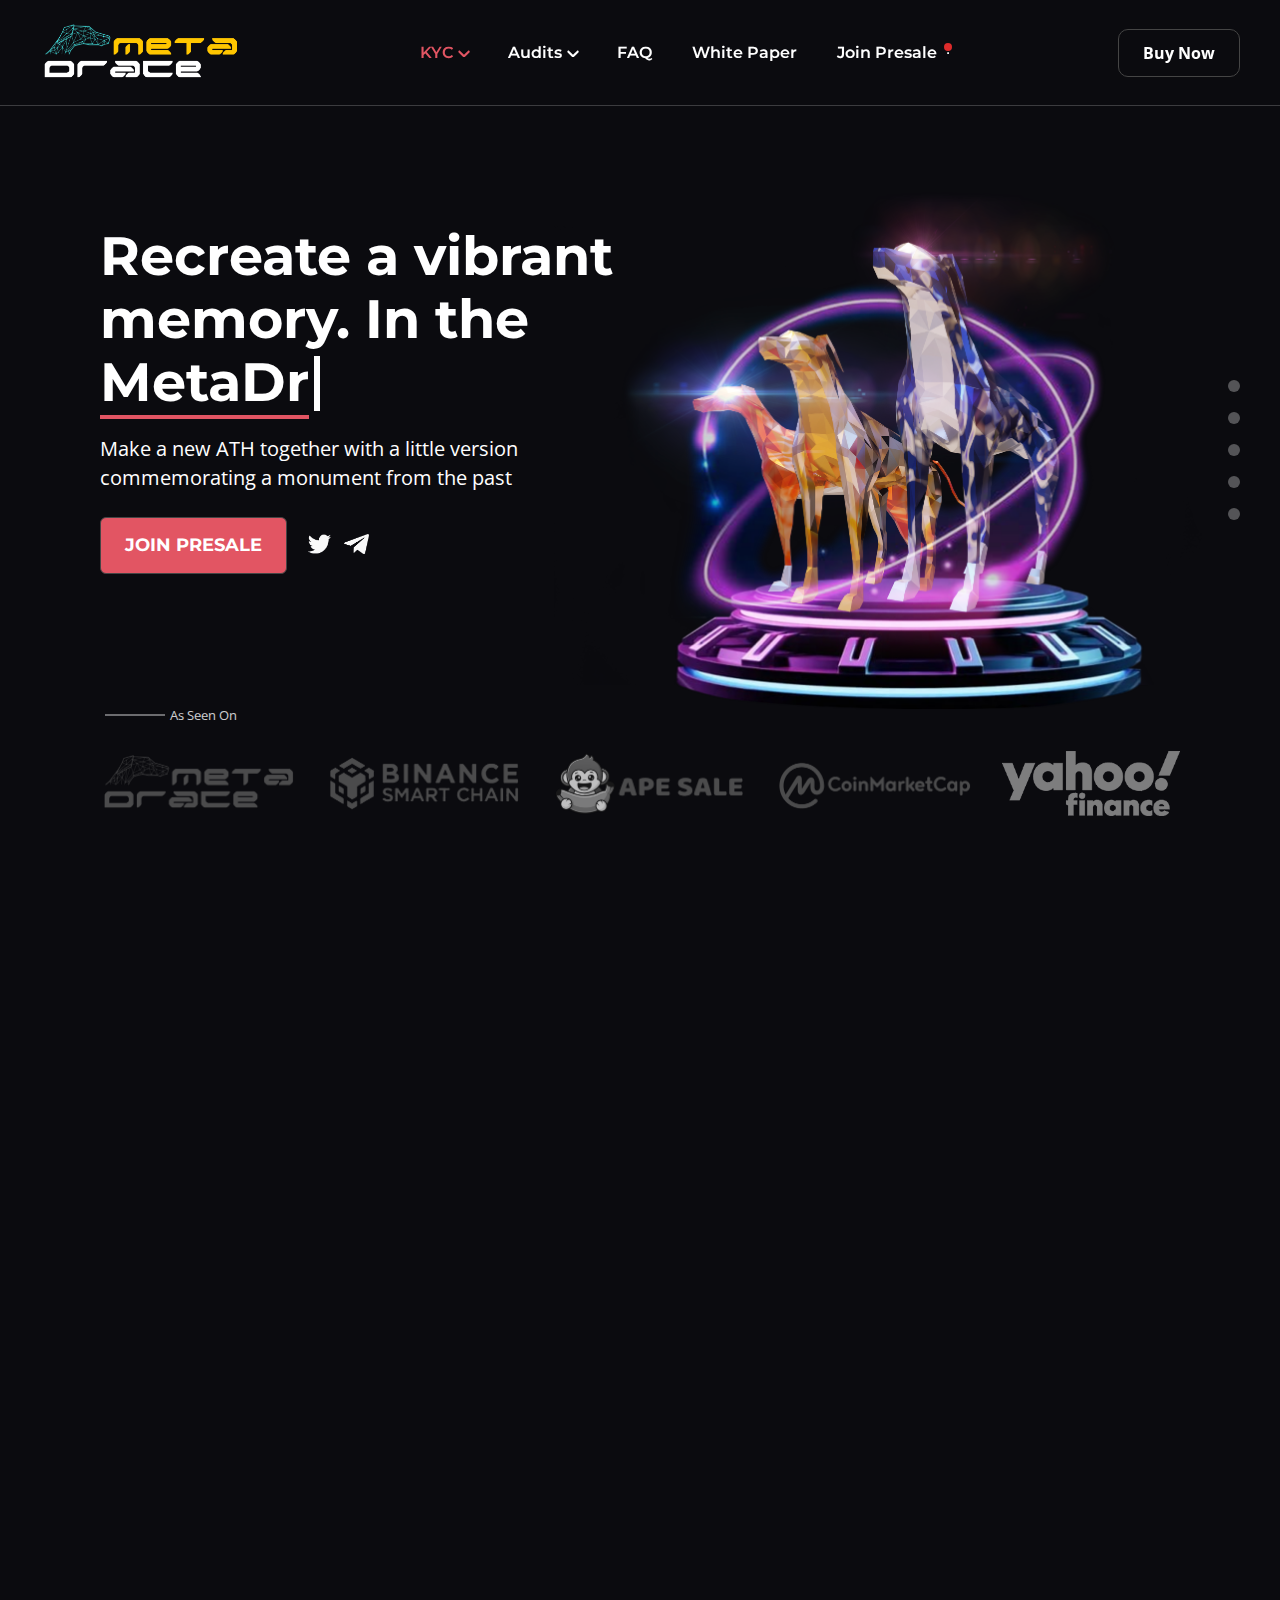
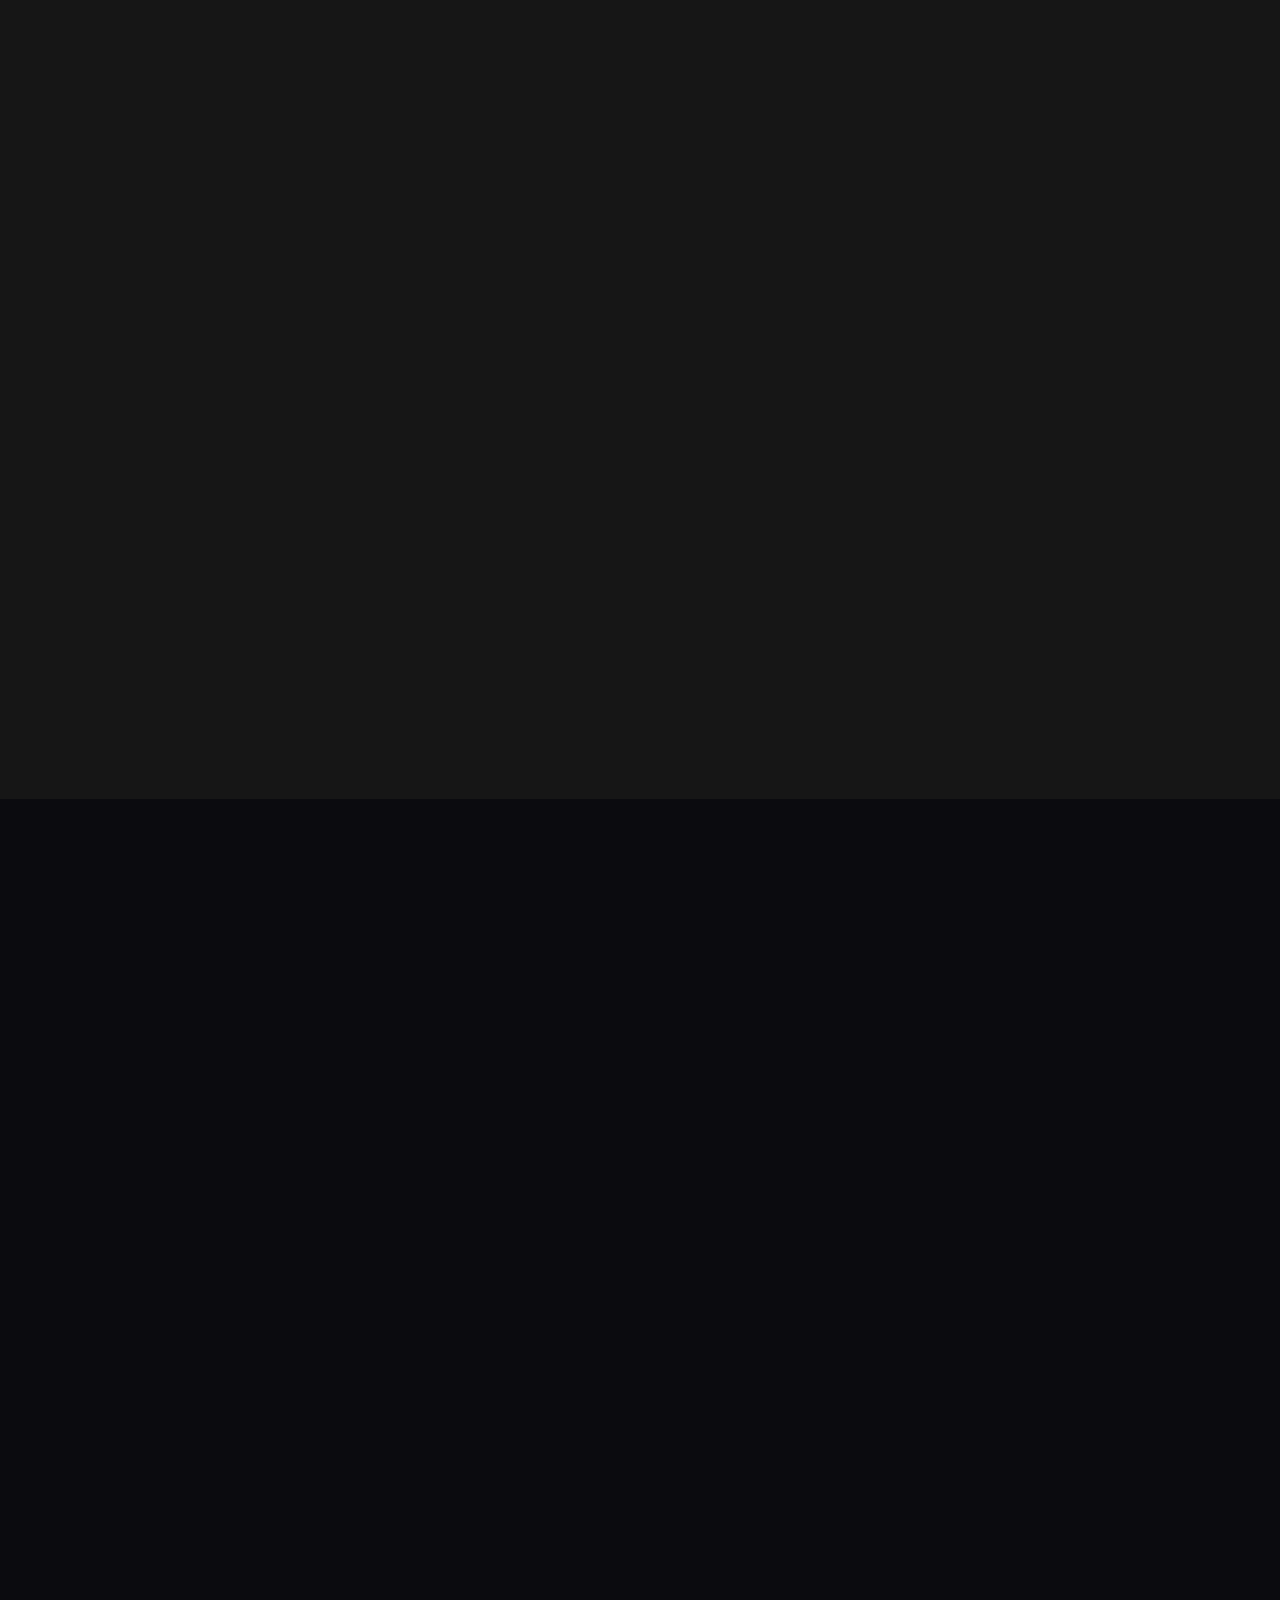
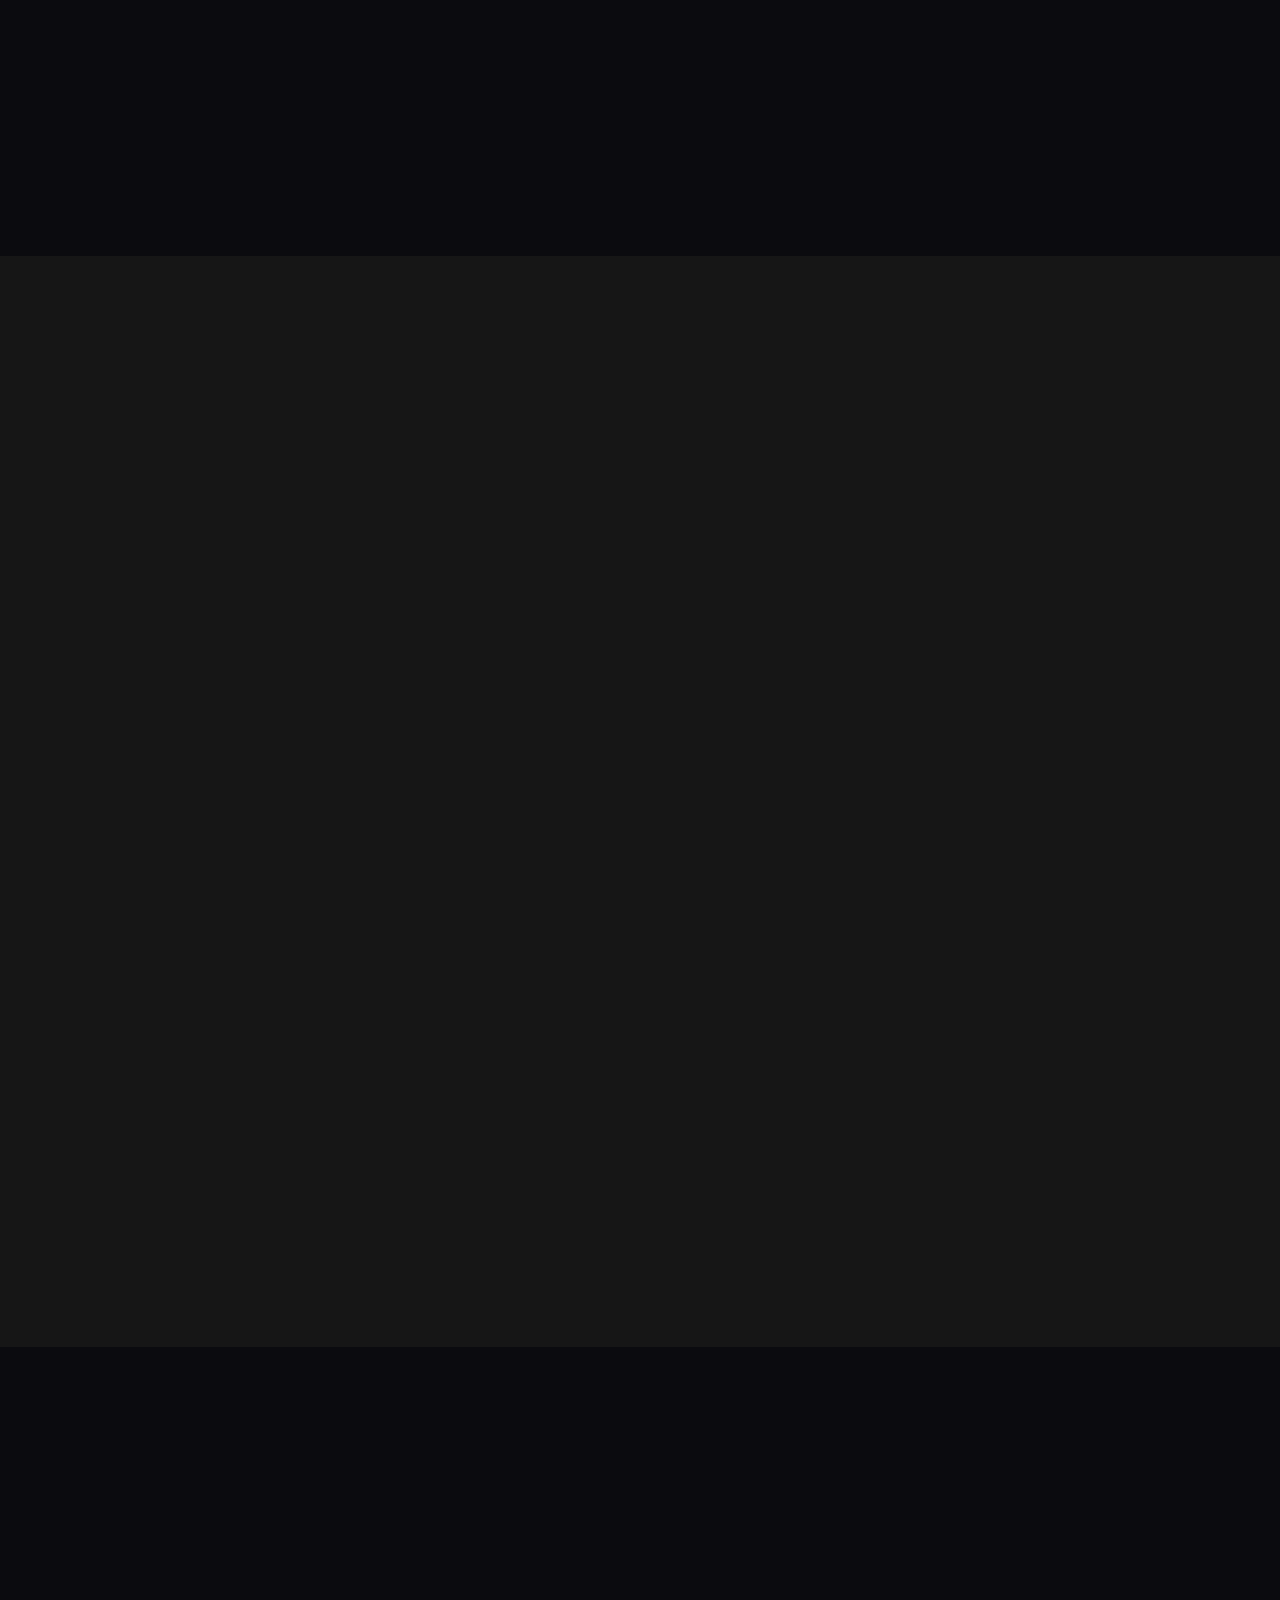
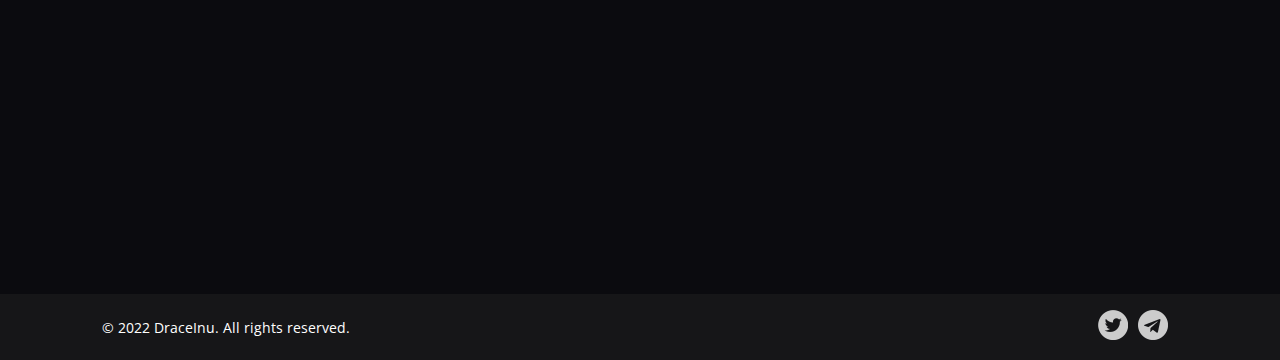
==== commit 1913c510: "haha" ====
--- a/index.html
+++ b/index.html
@@ -153,7 +153,7 @@
                             Reddit</a></li>
                 </ul>
             </nav>
-            <div>
+            <div class="inf_a animate__animated animate__pulse animate__infinite	infinite">
                 <a id="open-join-presale" class="join-presale-btn" href="#">Buy
                     Now</a>
                 <!--<img id="open-menu" src="images/hamburger.svg" alt="Hamburger" />-->
@@ -171,22 +171,31 @@
             <div class="wrapper">
                 <div class="content wow animate__animated animate__fadeInUp">
                     <div>
+
                         <h1>Recreate a vibrant memory. In the<br>­<a href="#" class="typewrite" data-period="3000"
                                 data-type='["MetaDrace world"]'><span class="wrap"></span></a></h1>
-                        <p class="description">Make a new ATH together with a little version commemorating a monument
+                        <p class="description">Make a new ATH together with a little version commemorating a
+                            monument
                             from the past</p>
                         <div class="row">
-                            <div><a id="white-paper" class="white-paper-btn" href="#" target="_blank">White Paper <img
-                                        src="images/icon-9.png" alt="" /></a></div>
+                            <div class="inf_a animate__animated animate__tada animate__infinite infinite"><a
+                                    id="white-paper" class="white-paper-btn" href="#" target="_blank">JOIN PRESALE
+                                    <img src="images/icon-9.png" alt="" /></a>
+                            </div>
                             <div id="social">
                                 <a href="#" target="_blank"><img src="images/twitter-icon.png"></a>
                                 <a href="#" target="_blank"><img src="images/telegram-icon.png"></a>
                                 <a href="#" target="_blank"><i class="fa-brands fa-reddit"
                                         style="color: #f9f9f9; font-size:24px"></i></a>
                             </div>
-                        </div>
-                    </div>
-                    <img id="card" src="images/media/dog.gif">
+
+                        </div>
+
+                    </div>
+
+                    <img id="card" src="images/media/welcome.png">
+
+
                 </div>
                 <!-- Partners -->
                 <div id="partners" class="wow animate__animated animate__fadeInUpSpecial">
@@ -244,7 +253,8 @@
                             <input type="text" id="data" value="0x2967Ef0b2BBaa15ACA50028acEBE26e8Ad9Ed4D2"
                                 style="opacity: 0; height: 0; overflow: hidden; position: absolute; z-index: -9">
                         </div>
-                        <div><a id="sign-up" href="#" target="_blank">Buy Now</a></div>
+                        <div class="inf_a animate__animated animate__pulse animate__infinite infinite"><a id="sign-up"
+                                href="#" target="_blank">Buy Now</a></div>
                         <p class="para-sm">Set slippage to 10-11%</p>
                     </div>
                 </div>
--- a/css/main.css
+++ b/css/main.css
@@ -267,10 +267,10 @@
 }
 #home #card {
   position: absolute;
-  width: 30%;
-  left: 100%;
-  top: -40px;
-  margin-left: -30%;
+  width: 50%;
+  left: 50%;
+  top: -50px;
+  /* margin-left: -30%; */
 }
 #white-paper {
   font-weight: 700;
--- a/css/mobile.css
+++ b/css/mobile.css
@@ -1,843 +1,890 @@
 @media (max-width: 991.98px) {
-
-    h1 { 
-        font-size: 32px;
-        line-height: 39px;
-    }
-    h2 { 
-        font-size: 32px;
-        line-height: 39px;
-    }
-    h3 { 
-        font-size: 23px;
-        line-height: 28px;
-    }
-    h4 { 
-        font-size: 18px;
-        line-height: 22px;
-    }
-    /* h4 { 
+  h1 {
+    font-size: 32px;
+    line-height: 39px;
+  }
+  h2 {
+    font-size: 32px;
+    line-height: 39px;
+  }
+  h3 {
+    font-size: 23px;
+    line-height: 28px;
+  }
+  h4 {
+    font-size: 18px;
+    line-height: 22px;
+  }
+  /* h4 { 
         font-size: 16px;
         line-height: 22px;
     }     */
-    span.time {
-        font-size: 23px !important;
-        line-height: 28px !important;
+  span.time {
+    font-size: 23px !important;
+    line-height: 28px !important;
+  }
+  p.description {
+    font-size: 16px !important;
+    line-height: 22px !important;
+    text-align: center;
+  }
+  #notice-bar {
+    padding: 8px;
+  }
+  #notice-bar b > span > span {
+    display: none;
+  }
+  #navbar {
+    padding-left: 20px;
+    padding-right: 20px;
+  }
+  #navbar > .wrapper {
+    padding-top: 12px;
+    padding-bottom: 12px;
+  }
+  #navbar::before {
+    z-index: 1;
+  }
+  #logo {
+    width: 145px;
+    padding-top: 5px;
+  }
+  #fixed-menu {
+    position: fixed;
+    top: 67px;
+    bottom: 0;
+    left: 0;
+    width: 100%;
+    padding-top: 50px;
+    padding-bottom: 20px;
+    z-index: -1;
+    background: rgba(11, 11, 15, 0.6);
+    backdrop-filter: blur(20px);
+    -webkit-backdrop-filter: blur(20px);
+    overflow: auto;
+    opacity: 0;
+    pointer-events: none;
+    -ms-transform: translate(0%, -100%);
+    transform: translate(0%, -100%);
+    transition: opacity 0.3s ease, transform 0.3s ease-out;
+    z-index: 0 !important;
+  }
+  nav.show #fixed-menu {
+    opacity: 1;
+    pointer-events: auto;
+    -ms-transform: translate(0%, 0%);
+    transform: translate(0%, 0%);
+  }
+  #menu {
+    padding-left: 50px;
+    padding-right: 50px;
+  }
+  #menu .dropdown > button {
+    position: relative;
+    text-align: left;
+    width: 100%;
+    border: 1px solid transparent;
+  }
+  #menu .dropdown > button img,
+  #menu a.link img {
+    width: auto;
+    width: 18px;
+    margin-right: 10px;
+  }
+  #menu a.link {
+    text-decoration: none;
+  }
+  #menu .dropdown > button,
+  #menu a.link {
+    background-color: transparent;
+    border-radius: 5px;
+    padding: 10px 15px;
+    font-family: var(--opensans);
+    font-weight: 600;
+    font-size: 17px;
+    line-height: 23px;
+    color: #ffffff;
+    display: flex;
+    align-items: center;
+  }
+  #menu .dropdown > button::after {
+    position: absolute;
+    right: 20px;
+    top: 18px;
+    width: 12px;
+    height: 7px;
+    content: "";
+    background-image: url("data:image/svg+xml,%3Csvg width='12' height='8' viewBox='0 0 12 8' fill='none' xmlns='http://www.w3.org/2000/svg'%3E%3Cpath d='M11.4167 0.934166C11.2137 0.732394 10.9391 0.619141 10.6529 0.619141C10.3667 0.619141 10.0921 0.732394 9.88917 0.934166L6 4.76916L2.165 0.934166C1.96203 0.732394 1.68745 0.619141 1.40125 0.619141C1.11505 0.619141 0.840479 0.732394 0.637503 0.934166C0.535964 1.03488 0.45537 1.15469 0.40037 1.28671C0.345371 1.41872 0.317055 1.56032 0.317055 1.70333C0.317055 1.84635 0.345371 1.98794 0.40037 2.11996C0.45537 2.25197 0.535964 2.37179 0.637503 2.4725L5.23084 7.06583C5.33155 7.16737 5.45136 7.24796 5.58338 7.30296C5.71539 7.35796 5.85699 7.38628 6 7.38628C6.14302 7.38628 6.28461 7.35796 6.41663 7.30296C6.54864 7.24796 6.66846 7.16737 6.76917 7.06583L11.4167 2.4725C11.5182 2.37179 11.5988 2.25197 11.6538 2.11996C11.7088 1.98794 11.7371 1.84635 11.7371 1.70333C11.7371 1.56032 11.7088 1.41872 11.6538 1.28671C11.5988 1.15469 11.5182 1.03488 11.4167 0.934166Z' fill='white'/%3E%3C/svg%3E%0A");
+    background-repeat: no-repeat;
+    -ms-transform: rotate(-90deg);
+    transform: rotate(-90deg);
+  }
+  #menu .dropdown > button.active::after {
+    -ms-transform: rotate(0deg);
+    transform: rotate(0deg);
+  }
+  #menu .dropdown > div {
+    padding-left: 24px;
+    padding-right: 24px;
+    max-height: 0;
+    overflow: hidden;
+    transition: max-height 0.2s ease-out;
+  }
+  #menu .dropdown > div > div {
+    margin-top: 10px;
+    margin-bottom: 10px;
+  }
+  #menu .dropdown a {
+    font-family: var(--opensans);
+    font-style: normal;
+    font-weight: 400;
+    font-size: 16px;
+    line-height: 31px;
+    color: #bfbfbf;
+    display: block;
+    text-decoration: none;
+    padding-left: 15px;
+    position: relative;
+  }
+  #menu .dropdown a::before {
+    content: "";
+    position: absolute;
+    left: 0;
+    top: 0;
+    width: 3px;
+    height: 100%;
+    background-color: rgba(255, 255, 255, 0.2);
+  }
+  #menu .dropdown > button.active {
+    background-color: rgba(255, 255, 255, 0.1);
+  }
+  body.home #menu .dropdown > button.active {
+    background-color: rgba(255, 255, 255, 0.1);
+  }
+  #menu > li {
+    opacity: 0.7;
+  }
+  #menu li.selected {
+    opacity: 1;
+  }
+  #menu li.selected button {
+    background: rgba(255, 255, 255, 0.1);
+  }
+  #menu li.selected a.link,
+  #menu .dropdown a.active {
+  }
+  #menu .dropdown div div a.active {
+    background: none;
+    color: #e25563;
+  }
+  #menu hr {
+    border: 1px solid rgba(255, 255, 255, 0.3);
+    margin-top: 20px;
+    margin-bottom: 25px;
+  }
+  #menu p {
+    font-weight: 600;
+    font-size: 12px;
+    line-height: 15px;
+    letter-spacing: 0.18em;
+    color: #787878;
+  }
+  #close-menu-bar {
+    display: flex;
+    align-items: center;
+    justify-content: space-between;
+    padding-left: 20px;
+    padding-right: 20px;
+  }
+  #close-menu-bar img:not(#close-menu) {
+    width: 43px;
+    height: 34px;
+  }
+  #close-menu {
+    width: 25px;
+    height: 25px;
+  }
+  #open-join-presale {
+    padding: 9px 13px;
+    border-radius: 5px;
+    font-size: 15px;
+  }
+  #open-menu {
+    width: 26px;
+    height: 15px;
+    margin-left: 10px;
+    display: inline-block;
+    position: relative;
+  }
+  #open-menu span {
+    height: 2px;
+    background: #ffffff;
+    display: block;
+    position: absolute;
+    transition: all 0.3s ease;
+    width: 100%;
+    left: 0;
+    transform-origin: center;
+  }
+  #open-menu span:first-child {
+    top: 0;
+  }
+  #open-menu span:nth-child(2) {
+    top: 8px;
+  }
+  #open-menu span:last-child {
+    top: 16px;
+  }
+  nav.show #open-menu span:first-child {
+    animation: 0.5s hamburgerupper forwards;
+  }
+  nav.show #open-menu span:nth-child(2) {
+    opacity: 0;
+  }
+  nav.show #open-menu span:last-child {
+    animation: 0.5s hamburgerlower forwards;
+  }
+
+  @keyframes hamburgerupper {
+    0% {
     }
-    p.description {
-        font-size: 16px !important;
-        line-height: 22px !important;
-        text-align: center;
+    30% {
+      top: 8px;
     }
-    #notice-bar {
-        padding: 8px;
+    60% {
+      top: 8px;
     }
-    #notice-bar b > span > span {
-        display: none;
+    100% {
+      top: 8px;
+      transform: rotate(45deg);
     }
-    #navbar {
-        padding-left: 20px;
-        padding-right: 20px;
+  }
+  @keyframes hamburgerlower {
+    0% {
     }
-    #navbar > .wrapper {
-        padding-top: 12px;
-        padding-bottom: 12px;
+    30% {
+      top: 8px;
     }
-	#navbar::before {
-		z-index: 1;
-	}
-    #logo {
-        width: 145px;
-		padding-top: 5px;
+    60% {
+      top: 8px;
     }
-    #fixed-menu {
-        position: fixed;
-        top: 67px;
-        bottom: 0;
-        left: 0;
-        width: 100%;
-        padding-top: 50px;
-        padding-bottom: 20px;
-        z-index: -1;
-		background: rgba(11, 11, 15, 0.6);
-		backdrop-filter: blur(20px);
-		-webkit-backdrop-filter: blur(20px);
-        overflow: auto;
-        opacity: 0;
-        pointer-events: none;
-        -ms-transform: translate(0%, -100%);
-        transform: translate(0%, -100%);
-        transition: opacity 0.3s ease, transform 0.3s ease-out;
-		z-index: 0 !important;
+    100% {
+      top: 8px;
+      transform: rotate(-45deg);
     }
-    nav.show #fixed-menu {
-        opacity: 1;
-        pointer-events: auto;
-        -ms-transform: translate(0%, 0%);
-        transform: translate(0%, 0%);
-    }
-    #menu {
-        padding-left: 50px;
-        padding-right: 50px;
-    }
-    #menu .dropdown > button {
-        position: relative;
-        text-align: left;
-        width: 100%;
-        border: 1px solid transparent;
-    }
-    #menu .dropdown > button img,
-    #menu a.link img {
-        width: auto;
-        width: 18px;
-        margin-right: 10px;
-    }
-    #menu a.link {
-        text-decoration: none;
-    }
-    #menu .dropdown > button, #menu a.link {
-        background-color: transparent;
-        border-radius: 5px;
-        padding: 10px 15px;
-        font-family: var(--opensans);
-        font-weight: 600;
-        font-size: 17px;
-        line-height: 23px;
-        color: #FFFFFF;
-        display: flex;
-        align-items: center;
-    }
-    #menu .dropdown > button::after {
-        position: absolute;
-        right: 20px;
-        top: 18px;
-        width: 12px;
-        height: 7px;
-        content: "";
-        background-image: url("data:image/svg+xml,%3Csvg width='12' height='8' viewBox='0 0 12 8' fill='none' xmlns='http://www.w3.org/2000/svg'%3E%3Cpath d='M11.4167 0.934166C11.2137 0.732394 10.9391 0.619141 10.6529 0.619141C10.3667 0.619141 10.0921 0.732394 9.88917 0.934166L6 4.76916L2.165 0.934166C1.96203 0.732394 1.68745 0.619141 1.40125 0.619141C1.11505 0.619141 0.840479 0.732394 0.637503 0.934166C0.535964 1.03488 0.45537 1.15469 0.40037 1.28671C0.345371 1.41872 0.317055 1.56032 0.317055 1.70333C0.317055 1.84635 0.345371 1.98794 0.40037 2.11996C0.45537 2.25197 0.535964 2.37179 0.637503 2.4725L5.23084 7.06583C5.33155 7.16737 5.45136 7.24796 5.58338 7.30296C5.71539 7.35796 5.85699 7.38628 6 7.38628C6.14302 7.38628 6.28461 7.35796 6.41663 7.30296C6.54864 7.24796 6.66846 7.16737 6.76917 7.06583L11.4167 2.4725C11.5182 2.37179 11.5988 2.25197 11.6538 2.11996C11.7088 1.98794 11.7371 1.84635 11.7371 1.70333C11.7371 1.56032 11.7088 1.41872 11.6538 1.28671C11.5988 1.15469 11.5182 1.03488 11.4167 0.934166Z' fill='white'/%3E%3C/svg%3E%0A");
-        background-repeat: no-repeat;
-        -ms-transform: rotate(-90deg);
-        transform: rotate(-90deg);
-    }
-    #menu .dropdown > button.active::after {
-        -ms-transform: rotate(0deg);
-        transform: rotate(0deg);
-    }
-    #menu .dropdown > div {
-        padding-left: 24px;
-        padding-right: 24px;
-        max-height: 0;
-        overflow: hidden;
-        transition: max-height 0.2s ease-out;
-    }
-    #menu .dropdown > div > div {
-        margin-top: 10px;
-        margin-bottom: 10px;
-    }
-    #menu .dropdown a {
-        font-family: var(--opensans);
-        font-style: normal;
-        font-weight: 400;
-        font-size: 16px;
-        line-height: 31px;
-        color: #BFBFBF;
-        display: block;
-        text-decoration: none;
-        padding-left: 15px;
-        position: relative;
-    }
-    #menu .dropdown a::before {
-        content: "";
-        position: absolute;
-        left: 0;
-        top: 0;
-        width: 3px;
-        height: 100%;
-        background-color: rgba(255, 255, 255, 0.2);
-    }
-    #menu .dropdown > button.active {
-        background-color: rgba(255, 255, 255, 0.1);
-    }
-	body.home #menu .dropdown > button.active {
-        background-color: rgba(255, 255, 255, 0.1);
-    }
-	#menu > li {
-		opacity: 0.7;
-	}
-	#menu li.selected {
-		opacity: 1;
-	}
-	#menu li.selected button {background: rgba(255, 255, 255, 0.1);}
-    #menu li.selected a.link,
-    #menu .dropdown a.active {
-    }
-	#menu .dropdown div div a.active {
-		background: none;
-		color: #E25563;
-	}
-    #menu hr {
-        border: 1px solid rgba(255, 255, 255, 0.3);
-        margin-top: 20px;
-        margin-bottom: 25px;
-    }
-    #menu p {
-        font-weight: 600;
-        font-size: 12px;
-        line-height: 15px;
-        letter-spacing: 0.18em;
-        color: #787878;
-    }
-    #close-menu-bar {
-        display: flex;
-        align-items: center;
-        justify-content: space-between;
-        padding-left: 20px;
-        padding-right: 20px;
-    }
-    #close-menu-bar img:not(#close-menu) {
-        width: 43px;
-        height: 34px;
-    }
-    #close-menu {
-        width: 25px;
-        height: 25px;
-    }
-    #open-join-presale {
-        padding: 9px 13px;
-        border-radius: 5px;
-		font-size: 15px;
-    }
-    #open-menu {
-        width: 26px;
-		height: 15px;
-        margin-left: 10px;
-		display: inline-block;
-		position: relative;
-    }
-	#open-menu span {
-		height: 2px;
-		background: #ffffff;
-		display: block;
-		position: absolute;
-		transition: all 0.3s ease;
-		width: 100%;
-		left: 0;
-		transform-origin:  center;
-	}
-	#open-menu span:first-child {top: 0;}
-	#open-menu span:nth-child(2) {top: 8px;}
-	#open-menu span:last-child {top: 16px;}
-	nav.show #open-menu span:first-child {animation: 0.5s hamburgerupper forwards;}
-	nav.show #open-menu span:nth-child(2) {opacity: 0;}
-	nav.show #open-menu span:last-child {animation: 0.5s hamburgerlower forwards;}
-	
-	@keyframes hamburgerupper {
-		0% {}
-		30% {top: 8px;}
-		60% {top: 8px;}
-		100% {top: 8px; transform: rotate(45deg);}
-	}
-	@keyframes hamburgerlower {
-		0% {}
-		30% {top: 8px;}
-		60% {top: 8px;}
-		100% {top: 8px; transform: rotate(-45deg);}
-	}
-    /*  FAQs */
-    #faqs {
-        padding-top: 50px;
-        padding-bottom: 50px;
-    }
-    #faqs > .wrapper {
-        padding-left: 25px;
-        padding-right: 25px;
-    }
-    .accordion .accordion-button {
-        padding-right: 25px;
-        padding-left: 20px;
-        font-size: 18px !important;
-    }
-    .accordion .accordion-button::after {
-        right: 10px;
-    }
-    .accordion .accordion-collapse {
-        padding-left: 20px;
-        padding-right: 20px;
-    }
-    /* Home */
-    #home {
-        padding-top: 40px;
-        padding-left: 20px;
-        padding-right: 20px;
-
-        background-image: url(../images/img-2-m.jpg);
-        background-position: center bottom 60px;
-        background-repeat: no-repeat;
-        background-size: 578px 373px;
-    }
-    /* Card */
-	#home > .wrapper .content {
-		margin-bottom: 0;
-	}
-    #home > .wrapper .content h1 {
-        text-align: center;
-    }
-    #home > .wrapper .content h4 {
-        text-align: center;
-    }
-    #home > .wrapper .content .row {
-        display: block;
-		justify-content: center;
-    }
-	#home > .wrapper .content .row #white-paper {
-        display: table;
-		margin: 0 auto;
-    }
-	#home > .wrapper .content .row #social {
-        display: table;
-		margin: 0 auto;
-		padding-left: 0;
-		padding-top: 20px;
-    }
-	#social a:nth-child(2) {
-		margin: 0 15px;
-	}
-	#home #card {
-		position: relative;
-		width: 102%;
-		left: auto;
-		top: auto;
-		margin-left: -1%;
-		padding-top: 20px;
-	}
-    /* Partners */
-	#partners {
-		margin-top: -30px;
-	}
-	#partners p {
-        padding-left: 50px;
-		margin-bottom: 10px;
-    }
-    #partners p::before {
-        width: 40px;
-    }
-    #partners .row {
-        display: grid;
-        grid-template-columns: auto auto auto;
-    }
-	#partners .row div:nth-child(4) {display: none;}
-	#partners .row div:nth-child(5) {display: none;}
-    #partners img {
-        height: 21px;
-    }
-
-    /* Copyright */
-    #footer > .wrapper {
-        justify-content: center;
-    }
-    #footer .hide {
-        display: none;
-    }
-	#introduction .right h3 {
-		font-size: 23px;
-		padding-bottom: 3px;
-	}
-    /* Features */
-    #features .grid > div:not(:last-child) {
-        margin-bottom: 25px; 
-    }
-    #features .grid > div {
-        padding: 45px 20px;
-    }
-    #features > .wrapper {
-        padding-top: 50px;
-        padding-bottom: 50px;
-    }
-    #fixed-join-presale {
-        top: 105px;
-    }
-    #presale-list li:not(:last-child) {
-        margin-bottom: 26px;
-    }
-    #fixed-join-presale .left h2 {
-        margin-bottom: 18px;
-        font-size: 32px;
-        line-height: 39px;
-    }
-    #fixed-join-presale.show.mobileTop {
-        top: 67px;
-    }
-	#presale-list li > div:first-child {
-		margin-right: 7px;
-	}
-    #count-down {
-        margin-top: 15px;
-        margin-bottom: 15px;
-    }
-    #fixed-join-presale .grid > div:last-child {
-        padding: 10px;
-    }
-    /* Tokenomics */
-    #tokenomics .grid > div:not(:last-child), 
-    #introduction .grid > div:not(:last-child), 
-    #fixed-join-presale .grid > div:not(:last-child) {
-        margin-bottom: 25px; 
-    }
-    #tokenomics .grid > div {
-        padding: 24px 20px;
-        border: 1px solid #313131;
-    }
-    #fixed-join-presale > .wrapper {
-        padding: 50px 36px;
-    }
-	#tokenomics > .wrapper, 
-	#introduction > .wrapper {
-		padding: 50px 25px;
-	}
-    #contract-list p {
-        text-align: left;
-    }
-    #functions li {
-        padding: 15px 5px;
-    }
-    #functions img {
-        height: 40px;
-    }
-    #functions p {
-        font-size: 13px;
-        line-height: 16px;
-    }
-    #contract-list, #supply-list {
-        margin-bottom: 30px;
-    }
-    /* Introduction */
-    #count-down li div {
-        width: 100%;
-        height: auto;
-        background-color: #0B0B0F;
-        border-radius: 8px;
-        display: flex;
-        align-items: center;
-        justify-content: center;
-		padding: 30% 0;
-    }
-    #introduction .grid > div:last-child, 
-    #fixed-join-presale .grid > div:last-child {
-        padding: 26px 29px;
-    }
-	#fixed-join-presale .right h3 {
-		font-size: 21px;
-    	padding-bottom: 3px;
-	}
-    #count-down li:not(:last-child) {
-        margin-right: 3.2%;
-    }
-    #introduction .right p.para-lg, 
-    #fixed-join-presale .right p.para-lg {
-        font-size: 13px;
-        line-height: 18px;
-    }
-    #introduction .left p, 
-    #fixed-join-presale .left p {
-        font-size: 16px;
-        line-height: 24px;
-    }
-    #functions {
-        gap: 10px;
-    }
-    #close-join-presale {
-        top: 15px;
-        right: 15px;
-    }
-    #fixed-join-presale .left h3 {
-        font-size: 18px !important;
-        line-height: 25px !important;
-    }
-    #presale-list li .icon {
-        width: 26px;
-        height: 26px;
-        -ms-transform: translate(0, 5px);
-        transform: translate(0, 5px);
-		background: none;
-    }
-    #presale-list li .icon img {
-		width: 17px;
-		height: auto;
-		position: relative;
-		top: -3px;
-	}
-    #presale-list li {
-        align-items: baseline;
-    }
-    #fixed-join-presale > .wrapper {
-        padding-top: 32px;
-        padding-bottom: 25px;
-    }
-    #side-menu {
-        display: none;
-    }
-    /* Roadmap */
-    #roadmap {
-        padding-top: 50px;
-        padding-bottom: 50px;
-    }
-    #roadmap > .wrapper {
-        padding-left: 25px;
-        padding-right: 25px;
-    }
-    #timeline > div {
-        padding-left: 40px;
-    }
-    #timeline .card {
-        background-color: #2D2D2D;
-        border-radius: 15px;
-        padding: 15px 20px;
-        position: relative;
-        margin-bottom: 15px;
-    }
-    #timeline .card.completed {
-        background-color: #EAEAEA;
-    }
-    #timeline p.date {
-        font-weight: 700;
-        font-size: 12px;
-        line-height: 15px;
-        color: #7E7E7E;
-        text-transform: uppercase;
-        margin-bottom: 5px;
-    }
-    #timeline h3.title {
-        font-weight: 700 !important;
-        font-size: 16px  !important;
-        line-height: 20px !important;
-        color: #D4D4D4;
-        margin-bottom: 5px;
-    }
-    #timeline p.card_description {
-        font-family: var(--opensans);
-        font-weight: 400;
-        font-size: 14px;
-        line-height: 20px;
-        color: #D4D4D4;
-    }
-    #timeline .card.completed h3.title, 
-    #timeline .card.completed p.card_description {
-        color: #1E1E1E;
-    }
-    #timeline .card::before {
-        content: "";
-        position: absolute;
-        width: 100%;
-        top: 13px;
-        bottom: 0;
-        left: -21px;
-        border-left: var(--timeline-border-width) solid var(--timeline-border-color);
-    }
-
-    #timeline .end .card:last-child::before {
-        border-left: none;
-    }
-
-    #timeline .card::after {
-        content: "";
-        width: 12px;
-        height: 12px;
-        background-color: #575757;
-        border-radius: 50%;
-        position: absolute;
-        top: 10px;
-        left: -25px;
-        -ms-transform: translate(0, -50%);
-        transform: translate(0, -50%);
-    }
-    #timeline .card.completed:first-of-type::before {
-        border-left-color: #EAEAEA;
-    }
-    #timeline .card.completed::after {
-        width: 22px;
-        height: 22px;
-        background-color: #EAEAEA;
-        background-image: url("../images/icon-14.svg");
-        background-size: cover;
-        left: -29px;
-    }
-    #steps-wrapper .step-item {
-        flex-direction: column;
-        padding: 30px 20px;
-    }
-    #step-1 .right {
-		max-width: 100%;
-    }
-	#step-1 .sign-up {
-		display: block;
-	}
-    #step-1 .right #count-down {
-        margin-bottom: 0;
-    }
-    #how-it-works-crypto > .wrapper {
-        padding-top: 40px;
-    }
-    #steps > .wrapper {
-        padding-top: 40px;
-        padding-bottom: 40px;
-    }
-    #steps-wrapper .step-item .left h2 {
-        font-size: 23px !important;
-        line-height: 28px !important;
-    }
-	#steps-wrapper .step-item .left span {
-		font-size: 17px;
-    }
-    /* #step-2 {
+  }
+  /*  FAQs */
+  #faqs {
+    padding-top: 50px;
+    padding-bottom: 50px;
+  }
+  #faqs > .wrapper {
+    padding-left: 25px;
+    padding-right: 25px;
+  }
+  .accordion .accordion-button {
+    padding-right: 25px;
+    padding-left: 20px;
+    font-size: 18px !important;
+  }
+  .accordion .accordion-button::after {
+    right: 10px;
+  }
+  .accordion .accordion-collapse {
+    padding-left: 20px;
+    padding-right: 20px;
+  }
+  /* Home */
+  #home {
+    padding-top: 40px;
+    padding-left: 20px;
+    padding-right: 20px;
+
+    background-image: url(../images/img-2-m.jpg);
+    background-position: center bottom 60px;
+    background-repeat: no-repeat;
+    background-size: 578px 373px;
+  }
+  /* Card */
+  #home > .wrapper .content {
+    margin-bottom: 0;
+  }
+  #home > .wrapper .content h1 {
+    text-align: center;
+  }
+  #home > .wrapper .content h4 {
+    text-align: center;
+  }
+  #home > .wrapper .content .row {
+    display: block;
+    justify-content: center;
+  }
+  #home > .wrapper .content .row #white-paper {
+    display: table;
+    margin: 0 auto;
+  }
+  #home > .wrapper .content .row #social {
+    display: table;
+    margin: 0 auto;
+    padding-left: 0;
+    padding-top: 20px;
+  }
+  #social a:nth-child(2) {
+    margin: 0 15px;
+  }
+  #home #card {
+    position: relative;
+    width: 102%;
+    left: auto;
+    top: auto;
+    margin-left: -1%;
+    padding-top: 20px;
+  }
+  /* Partners */
+  #partners {
+    margin-top: -30px;
+  }
+  #partners p {
+    padding-left: 50px;
+    margin-bottom: 10px;
+  }
+  #partners p::before {
+    width: 40px;
+  }
+  #partners .row {
+    display: grid;
+    grid-template-columns: auto auto auto;
+  }
+  #partners .row div:nth-child(4) {
+    display: none;
+  }
+  #partners .row div:nth-child(5) {
+    display: none;
+  }
+  #partners img {
+    height: 21px;
+  }
+
+  /* Copyright */
+  #footer > .wrapper {
+    justify-content: center;
+  }
+  #footer .hide {
+    display: none;
+  }
+  #introduction .right h3 {
+    font-size: 23px;
+    padding-bottom: 3px;
+  }
+  /* Features */
+  #features .grid > div:not(:last-child) {
+    margin-bottom: 25px;
+  }
+  #features .grid > div {
+    padding: 45px 20px;
+  }
+  #features > .wrapper {
+    padding-top: 50px;
+    padding-bottom: 50px;
+  }
+  #fixed-join-presale {
+    top: 105px;
+  }
+  #presale-list li:not(:last-child) {
+    margin-bottom: 26px;
+  }
+  #fixed-join-presale .left h2 {
+    margin-bottom: 18px;
+    font-size: 32px;
+    line-height: 39px;
+  }
+  #fixed-join-presale.show.mobileTop {
+    top: 67px;
+  }
+  #presale-list li > div:first-child {
+    margin-right: 7px;
+  }
+  #count-down {
+    margin-top: 15px;
+    margin-bottom: 15px;
+  }
+  #fixed-join-presale .grid > div:last-child {
+    padding: 10px;
+  }
+  /* Tokenomics */
+  #tokenomics .grid > div:not(:last-child),
+  #introduction .grid > div:not(:last-child),
+  #fixed-join-presale .grid > div:not(:last-child) {
+    margin-bottom: 25px;
+  }
+  #tokenomics .grid > div {
+    padding: 24px 20px;
+    border: 1px solid #313131;
+  }
+  #fixed-join-presale > .wrapper {
+    padding: 50px 36px;
+  }
+  #tokenomics > .wrapper,
+  #introduction > .wrapper {
+    padding: 50px 25px;
+  }
+  #contract-list p {
+    text-align: left;
+  }
+  #functions li {
+    padding: 15px 5px;
+  }
+  #functions img {
+    height: 40px;
+  }
+  #functions p {
+    font-size: 13px;
+    line-height: 16px;
+  }
+  #contract-list,
+  #supply-list {
+    margin-bottom: 30px;
+  }
+  /* Introduction */
+  #count-down li div {
+    width: 100%;
+    height: auto;
+    background-color: #0b0b0f;
+    border-radius: 8px;
+    display: flex;
+    align-items: center;
+    justify-content: center;
+    padding: 30% 0;
+  }
+  #introduction .grid > div:last-child,
+  #fixed-join-presale .grid > div:last-child {
+    padding: 26px 29px;
+  }
+  #fixed-join-presale .right h3 {
+    font-size: 21px;
+    padding-bottom: 3px;
+  }
+  #count-down li:not(:last-child) {
+    margin-right: 3.2%;
+  }
+  #introduction .right p.para-lg,
+  #fixed-join-presale .right p.para-lg {
+    font-size: 13px;
+    line-height: 18px;
+  }
+  #introduction .left p,
+  #fixed-join-presale .left p {
+    font-size: 16px;
+    line-height: 24px;
+  }
+  #functions {
+    gap: 10px;
+  }
+  #close-join-presale {
+    top: 15px;
+    right: 15px;
+  }
+  #fixed-join-presale .left h3 {
+    font-size: 18px !important;
+    line-height: 25px !important;
+  }
+  #presale-list li .icon {
+    width: 26px;
+    height: 26px;
+    -ms-transform: translate(0, 5px);
+    transform: translate(0, 5px);
+    background: none;
+  }
+  #presale-list li .icon img {
+    width: 17px;
+    height: auto;
+    position: relative;
+    top: -3px;
+  }
+  #presale-list li {
+    align-items: baseline;
+  }
+  #fixed-join-presale > .wrapper {
+    padding-top: 32px;
+    padding-bottom: 25px;
+  }
+  #side-menu {
+    display: none;
+  }
+  /* Roadmap */
+  #roadmap {
+    padding-top: 50px;
+    padding-bottom: 50px;
+  }
+  #roadmap > .wrapper {
+    padding-left: 25px;
+    padding-right: 25px;
+  }
+  #timeline > div {
+    padding-left: 40px;
+  }
+  #timeline .card {
+    background-color: #2d2d2d;
+    border-radius: 15px;
+    padding: 15px 20px;
+    position: relative;
+    margin-bottom: 15px;
+  }
+  #timeline .card.completed {
+    background-color: #eaeaea;
+  }
+  #timeline p.date {
+    font-weight: 700;
+    font-size: 12px;
+    line-height: 15px;
+    color: #7e7e7e;
+    text-transform: uppercase;
+    margin-bottom: 5px;
+  }
+  #timeline h3.title {
+    font-weight: 700 !important;
+    font-size: 16px !important;
+    line-height: 20px !important;
+    color: #d4d4d4;
+    margin-bottom: 5px;
+  }
+  #timeline p.card_description {
+    font-family: var(--opensans);
+    font-weight: 400;
+    font-size: 14px;
+    line-height: 20px;
+    color: #d4d4d4;
+  }
+  #timeline .card.completed h3.title,
+  #timeline .card.completed p.card_description {
+    color: #1e1e1e;
+  }
+  #timeline .card::before {
+    content: "";
+    position: absolute;
+    width: 100%;
+    top: 13px;
+    bottom: 0;
+    left: -21px;
+    border-left: var(--timeline-border-width) solid var(--timeline-border-color);
+  }
+
+  #timeline .end .card:last-child::before {
+    border-left: none;
+  }
+
+  #timeline .card::after {
+    content: "";
+    width: 12px;
+    height: 12px;
+    background-color: #575757;
+    border-radius: 50%;
+    position: absolute;
+    top: 10px;
+    left: -25px;
+    -ms-transform: translate(0, -50%);
+    transform: translate(0, -50%);
+  }
+  #timeline .card.completed:first-of-type::before {
+    border-left-color: #eaeaea;
+  }
+  #timeline .card.completed::after {
+    width: 22px;
+    height: 22px;
+    background-color: #eaeaea;
+    background-image: url("../images/icon-14.svg");
+    background-size: cover;
+    left: -29px;
+  }
+  #steps-wrapper .step-item {
+    flex-direction: column;
+    padding: 30px 20px;
+  }
+  #step-1 .right {
+    max-width: 100%;
+  }
+  #step-1 .sign-up {
+    display: block;
+  }
+  #step-1 .right #count-down {
+    margin-bottom: 0;
+  }
+  #how-it-works-crypto > .wrapper {
+    padding-top: 40px;
+  }
+  #steps > .wrapper {
+    padding-top: 40px;
+    padding-bottom: 40px;
+  }
+  #steps-wrapper .step-item .left h2 {
+    font-size: 23px !important;
+    line-height: 28px !important;
+  }
+  #steps-wrapper .step-item .left span {
+    font-size: 17px;
+  }
+  /* #step-2 {
         background-position: bottom;
         background-size: 90%;
     } */
-    #step-2.step-item {
-        padding-bottom: 175px;
-    }
-    /* #step-3 {
+  #step-2.step-item {
+    padding-bottom: 175px;
+  }
+  /* #step-3 {
         background-image: url(../images/img-11.png);
         background-position: left bottom;
         background-size: 100% 50%;
     } */
-    #step-3.step-item {
-        padding-bottom: 250px;
-    }
-    /* #step-4 {
+  #step-3.step-item {
+    padding-bottom: 250px;
+  }
+  /* #step-4 {
         background-image: url(../images/img-12.png);
         background-position: left bottom;
         background-size: 100% 50%;
     } */
-    #step-4.step-item {
-        padding-bottom: 250px;
-    }
-    #white-paper-section > .wrapper {
-        flex-direction: column;
-    }
-    #white-paper-section > .wrapper {
-        padding-top: 50px;
-        padding-bottom: 360px;
-        text-align: center;
-    }
-    #white-paper-section {
-        background-image: url(../images/img-10.png);
-        background-position: bottom;
-        background-repeat: no-repeat;
-        background-size: 470px 360px;
-    }
-    #white-paper-section h2 {
-        font-size: 23px !important;
-        line-height: 28px !important;
-    }
-	#login-page h1 {
-		font-size: 33px;
-	}
-	#login-page h1 + p {
-		font-size: 17px;
-		line-height: 24px;
-	}
-    #login-page div.left {
-        display: none;
-    }
-    #login-page div.right > div {
-        padding-left: 20px;
-        padding-right: 20px;
-    }
-    #login-page div.right {
-        flex-basis: 100%;
-    }
-    #login-container {
-        width: 90%;
-    }
-    #connect-wallet {
-        padding: 15px 20px;
-    }
-    #login-page #header {
-        padding: 9px 0;
-        background-color: #0B0B0F;
-        border: 1px solid #000000;
-    }
-    #login-page #header > .wrapper {
-        margin-left: 18px;
-        margin-right: 18px;
-        display: flex;
-        justify-content: center;
-    }
-    #login-page #header img {
-		height: 35px;
-    	padding-top: 6px;
-	}
-    #provider-error {
-        top: 70px;
-    }
-    #dashboard-page main .left {
-        display: none;
-    }
-    #dashboard-page .right .end > div {
-        max-width: 90%;
-    }
-    #dashboard-page header {
-        width: 100%;
-    }
-    #profile-dropdown button::before {
-        width: 45px;
-        height: 45px;
-    }
-    #profile-dropdown button {
-        font-size: 14px;
-    }
-    #profile-dropdown button {
-        padding-left: 60px;
-        padding-right: 35px;
-        padding-top: 5px;
-        padding-bottom: 5px;
-    }
+  #step-4.step-item {
+    padding-bottom: 250px;
+  }
+  #white-paper-section > .wrapper {
+    flex-direction: column;
+  }
+  #white-paper-section > .wrapper {
+    padding-top: 50px;
+    padding-bottom: 360px;
+    text-align: center;
+  }
+  #white-paper-section {
+    background-image: url(../images/img-10.png);
+    background-position: bottom;
+    background-repeat: no-repeat;
+    background-size: 470px 360px;
+  }
+  #white-paper-section h2 {
+    font-size: 23px !important;
+    line-height: 28px !important;
+  }
+  #login-page h1 {
+    font-size: 33px;
+  }
+  #login-page h1 + p {
+    font-size: 17px;
+    line-height: 24px;
+  }
+  #login-page div.left {
+    display: none;
+  }
+  #login-page div.right > div {
+    padding-left: 20px;
+    padding-right: 20px;
+  }
+  #login-page div.right {
+    flex-basis: 100%;
+  }
+  #login-container {
+    width: 90%;
+  }
+  #connect-wallet {
+    padding: 15px 20px;
+  }
+  #login-page #header {
+    padding: 9px 0;
+    background-color: #0b0b0f;
+    border: 1px solid #000000;
+  }
+  #login-page #header > .wrapper {
+    margin-left: 18px;
+    margin-right: 18px;
+    display: flex;
+    justify-content: center;
+  }
+  #login-page #header img {
+    height: 35px;
+    padding-top: 6px;
+  }
+  #provider-error {
+    top: 70px;
+  }
+  #dashboard-page main .left {
+    display: none;
+  }
+  #dashboard-page .right .end > div {
+    max-width: 90%;
+  }
+  #dashboard-page header {
+    width: 100%;
+  }
+  #profile-dropdown button::before {
+    width: 45px;
+    height: 45px;
+  }
+  #profile-dropdown button {
+    font-size: 14px;
+  }
+  #profile-dropdown button {
+    padding-left: 60px;
+    padding-right: 35px;
+    padding-top: 5px;
+    padding-bottom: 5px;
+  }
 }
 
 @media (min-width: 991.99px) and (max-width: 1299px) {
-    #step-2 {
-		background-size: auto 77%;
-		background-position: left 30px bottom;
-	}
-    #step-3 {
-        background-size: auto 100%;
-    }
-    #step-4 {
-        background-size: auto 100%;
-    }
-	
-	#home > .wrapper .content h1 {
-		font-size: 54px;
-		line-height: 63px;
-	}
-	#home #card {
-		position: absolute;
-		width: 60%;
-		left: 72%;
-		top: -35px;
-		margin-left: -30%;
-	}
-	
-	#partners {
-		width: 90%;
-    	margin: 0 auto;
-	}
-	
-	#side-menu {
-		padding: 20px 40px 20px 0px;
-	}
-	
-	#introduction .grid > div:not(:last-child) {
-		margin-right: 45px;
-	}
-	#introduction .left h2 {
-		font-size: 43px;
-	}
-	#introduction .left p {
-		font-size: 16px;
-		line-height: 24px;
-	}
-	#introduction .grid > div:last-child {
-		padding: 40px 45px;;
-	}
-	#introduction .right h3 {
-		font-size: 31px;
-		margin-bottom: 5px;
-	}
-	#introduction .right p.para-lg {
-		font-size: 16px;
-		color: #cccccc;
-	}
-	#count-down li:not(:last-child) {
-		margin-right: 3.2%;
-	}
-	
-	#features h2, #tokenomics h2, #roadmap h2, #faqs h2 {
-		font-size: 48px;
-	}
-	#features p.description, #tokenomics p.description, #roadmap p.description, #faqs p.description {
-		font-size: 19px;
-		line-height: 30px;
-		max-width: 700px;
-	}
-	
-	#features .grid > div {
-		padding: 40px 30px;
-	}
-	#features p {
-		font-size: 15px;
-		line-height: 21px;
-	}
-	
-	#step-1 .right {width: 500px;}
+  #step-2 {
+    background-size: auto 77%;
+    background-position: left 30px bottom;
+  }
+  #step-3 {
+    background-size: auto 100%;
+  }
+  #step-4 {
+    background-size: auto 100%;
+  }
+
+  #home > .wrapper .content h1 {
+    font-size: 54px;
+    line-height: 63px;
+  }
+  #home #card {
+    position: absolute;
+    width: 60%;
+    left: 72%;
+    top: -35px;
+    margin-left: -30%;
+  }
+
+  #partners {
+    width: 90%;
+    margin: 0 auto;
+  }
+
+  #side-menu {
+    padding: 20px 40px 20px 0px;
+  }
+
+  #introduction .grid > div:not(:last-child) {
+    margin-right: 45px;
+  }
+  #introduction .left h2 {
+    font-size: 43px;
+  }
+  #introduction .left p {
+    font-size: 16px;
+    line-height: 24px;
+  }
+  #introduction .grid > div:last-child {
+    padding: 40px 45px;
+  }
+  #introduction .right h3 {
+    font-size: 31px;
+    margin-bottom: 5px;
+  }
+  #introduction .right p.para-lg {
+    font-size: 16px;
+    color: #cccccc;
+  }
+  #count-down li:not(:last-child) {
+    margin-right: 3.2%;
+  }
+
+  #features h2,
+  #tokenomics h2,
+  #roadmap h2,
+  #faqs h2 {
+    font-size: 48px;
+  }
+  #features p.description,
+  #tokenomics p.description,
+  #roadmap p.description,
+  #faqs p.description {
+    font-size: 19px;
+    line-height: 30px;
+    max-width: 700px;
+  }
+
+  #features .grid > div {
+    padding: 40px 30px;
+  }
+  #features p {
+    font-size: 15px;
+    line-height: 21px;
+  }
+
+  #step-1 .right {
+    width: 500px;
+  }
 }
 
 @media (min-width: 600px) and (max-width: 991.98px) {
-  	#step-2 {
-        background-position: center bottom;
-        background-size: contain;
-    }
-    #step-3 {
-        background-position: center bottom;
-        background-size: contain;
-    }
-    #step-4 {
-        background-position: center bottom;
-        background-size: contain;
-    }
-	
-	h1 {
-		font-size: 57px;
-    	line-height: 64px;
-	}
-	
-	#home {
-        background-image: url(../images/img-2-m.jpg);
-        background-position: center bottom;
-        background-repeat: no-repeat;
-        background-size: cover;
-    }
-	p.description {
-		font-size: 21px !important;
-		line-height: 30px !important;
-		max-width: 450px;
-		margin: 0 auto;
-	}
+  #step-2 {
+    background-position: center bottom;
+    background-size: contain;
+  }
+  #step-3 {
+    background-position: center bottom;
+    background-size: contain;
+  }
+  #step-4 {
+    background-position: center bottom;
+    background-size: contain;
+  }
+
+  h1 {
+    font-size: 57px;
+    line-height: 64px;
+  }
+
+  #home {
+    background-image: url(../images/img-2-m.jpg);
+    background-position: center bottom;
+    background-repeat: no-repeat;
+    background-size: cover;
+  }
+  p.description {
+    font-size: 21px !important;
+    line-height: 30px !important;
+    max-width: 450px;
+    margin: 0 auto;
+  }
 }
 
 @media (max-width: 599px) {
-	#home h1 + p {
-		width: 88%;
-		max-width: 380px;
-		margin: 0 auto;
-	}
-	
-	#step-2 {
-        background-position: bottom;
-        background-size: 90%;
-    }
-    #step-3 {
-        background-image: url(../images/img-11.png);
-        background-position: left bottom;
-        background-size: 100% 50%;
-    }
-    #step-4 {
-        background-image: url(../images/img-12.png);
-        background-position: left bottom;
-        background-size: 100% 50%;
-    }
-	
-	.typewrite > .wrap:after {
-		width: 4px;
-		height: calc(100% - 9px);;
-		background: #ffffff;
-		display: inline-block;
-		position: absolute;
-		top: 5px;
-		right: -7px;
-	}
-	
-	#notice-bar span {display: none;}
-	
-	#introduction #copy-contract .contract-address img {width: 40px;}
+  #home h1 + p {
+    width: 88%;
+    max-width: 380px;
+    margin: 0 auto;
+  }
+
+  #step-2 {
+    background-position: bottom;
+    background-size: 90%;
+  }
+  #step-3 {
+    background-image: url(../images/img-11.png);
+    background-position: left bottom;
+    background-size: 100% 50%;
+  }
+  #step-4 {
+    background-image: url(../images/img-12.png);
+    background-position: left bottom;
+    background-size: 100% 50%;
+  }
+
+  .typewrite > .wrap:after {
+    width: 4px;
+    height: calc(100% - 9px);
+    background: #ffffff;
+    display: inline-block;
+    position: absolute;
+    top: 5px;
+    right: -7px;
+  }
+
+  #notice-bar span {
+    display: none;
+  }
+
+  #introduction #copy-contract .contract-address img {
+    width: 40px;
+  }
 }
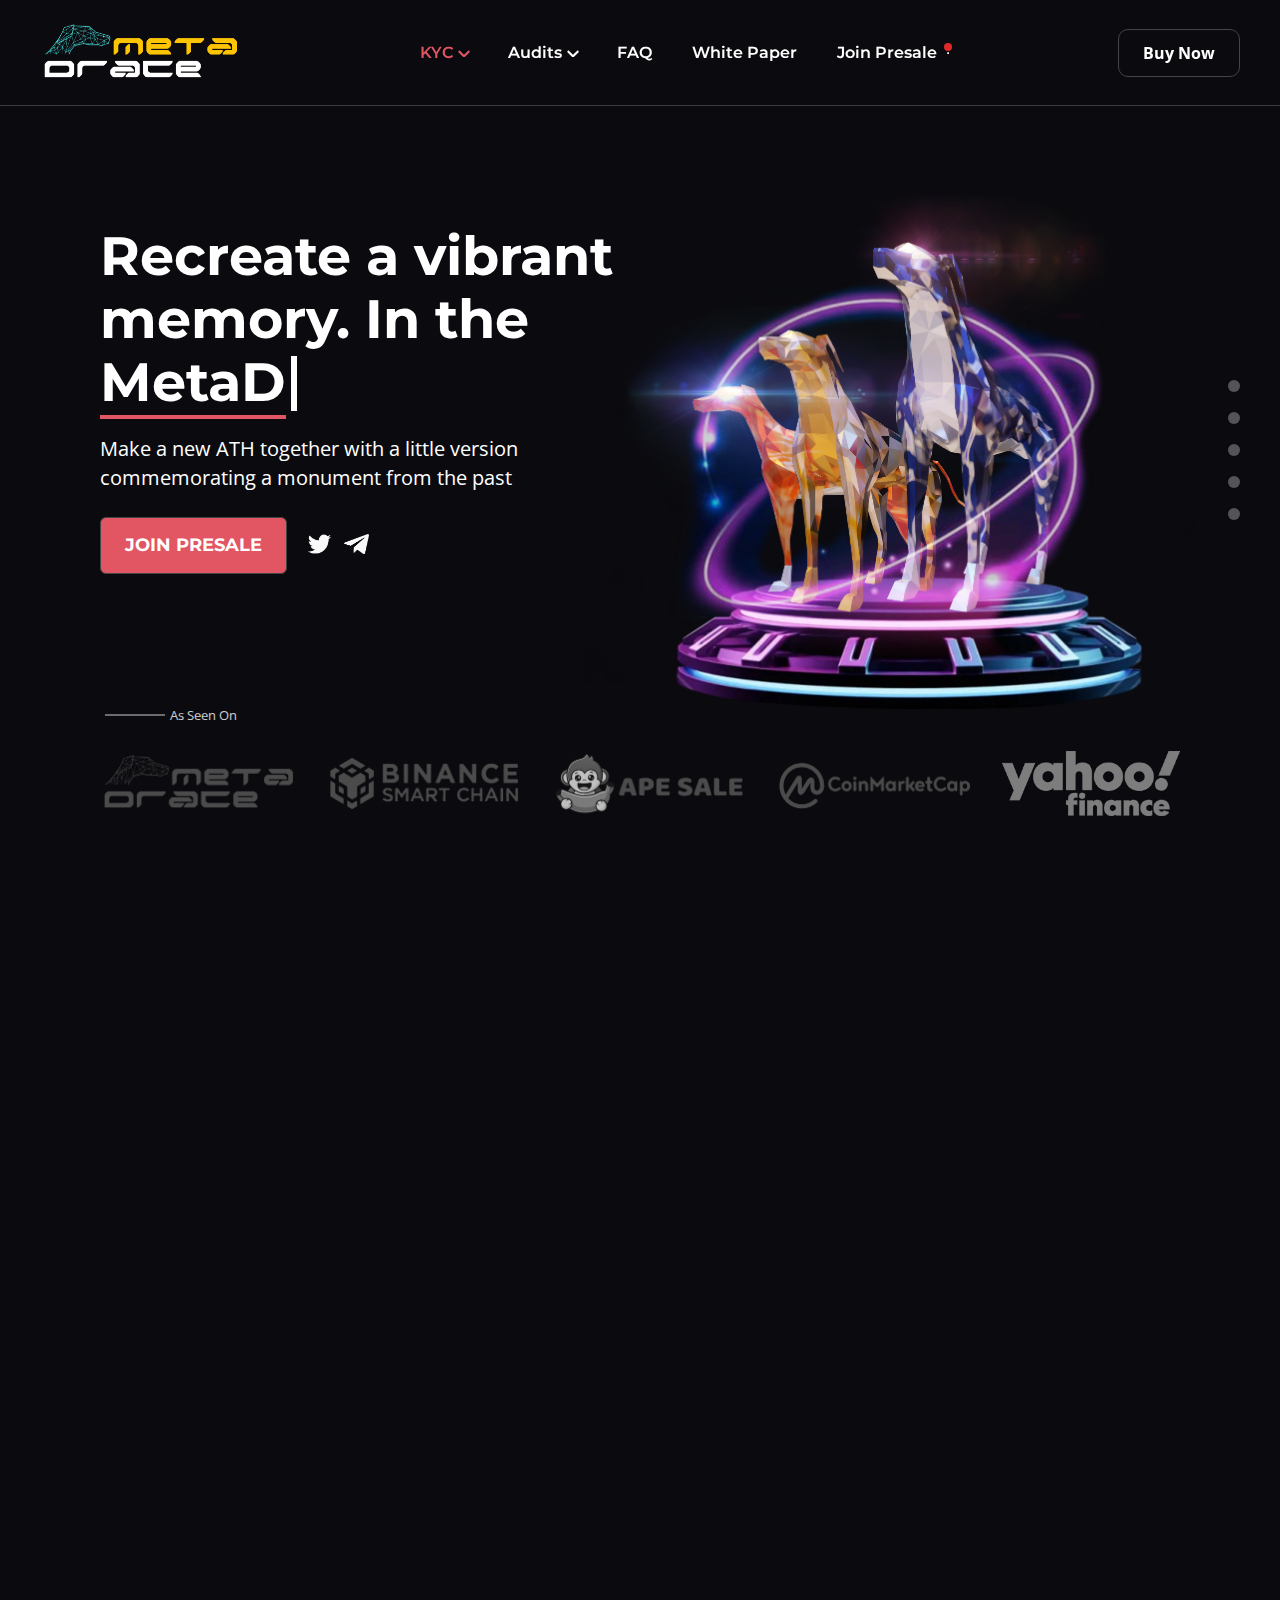
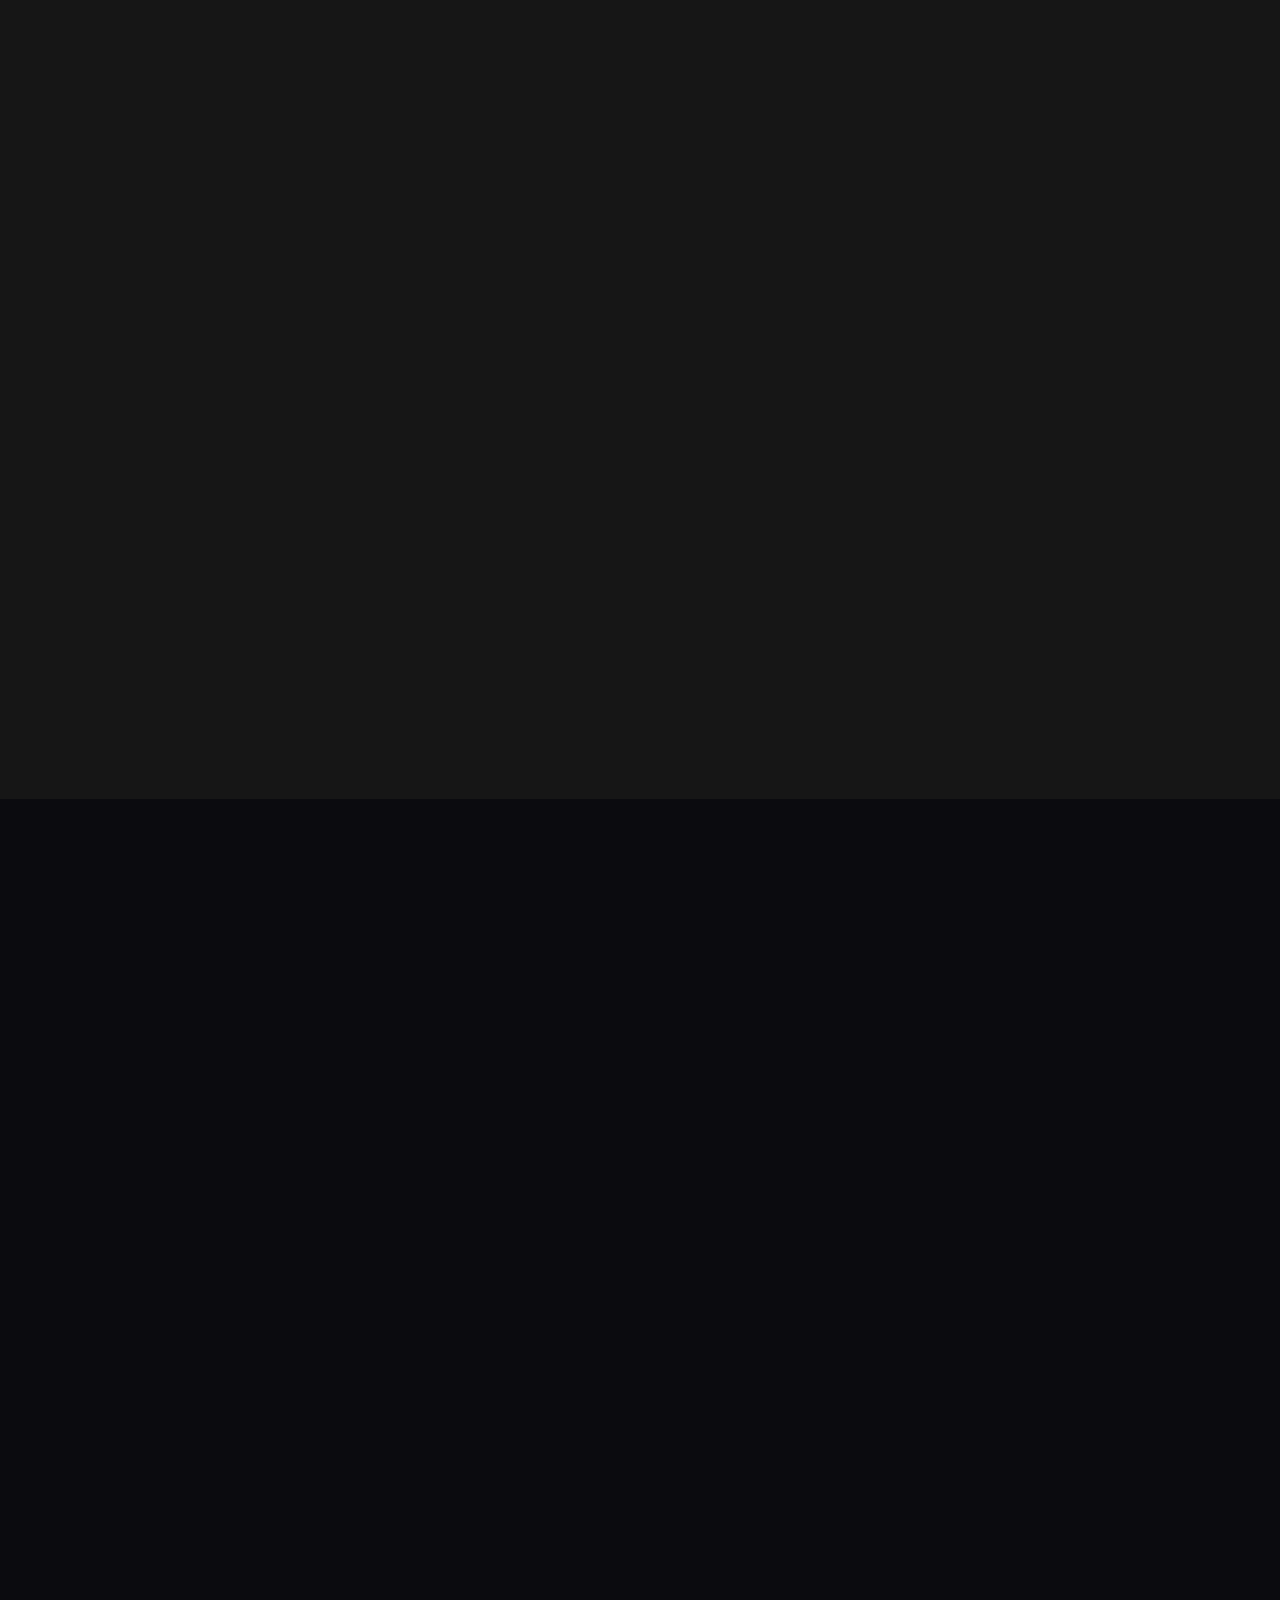
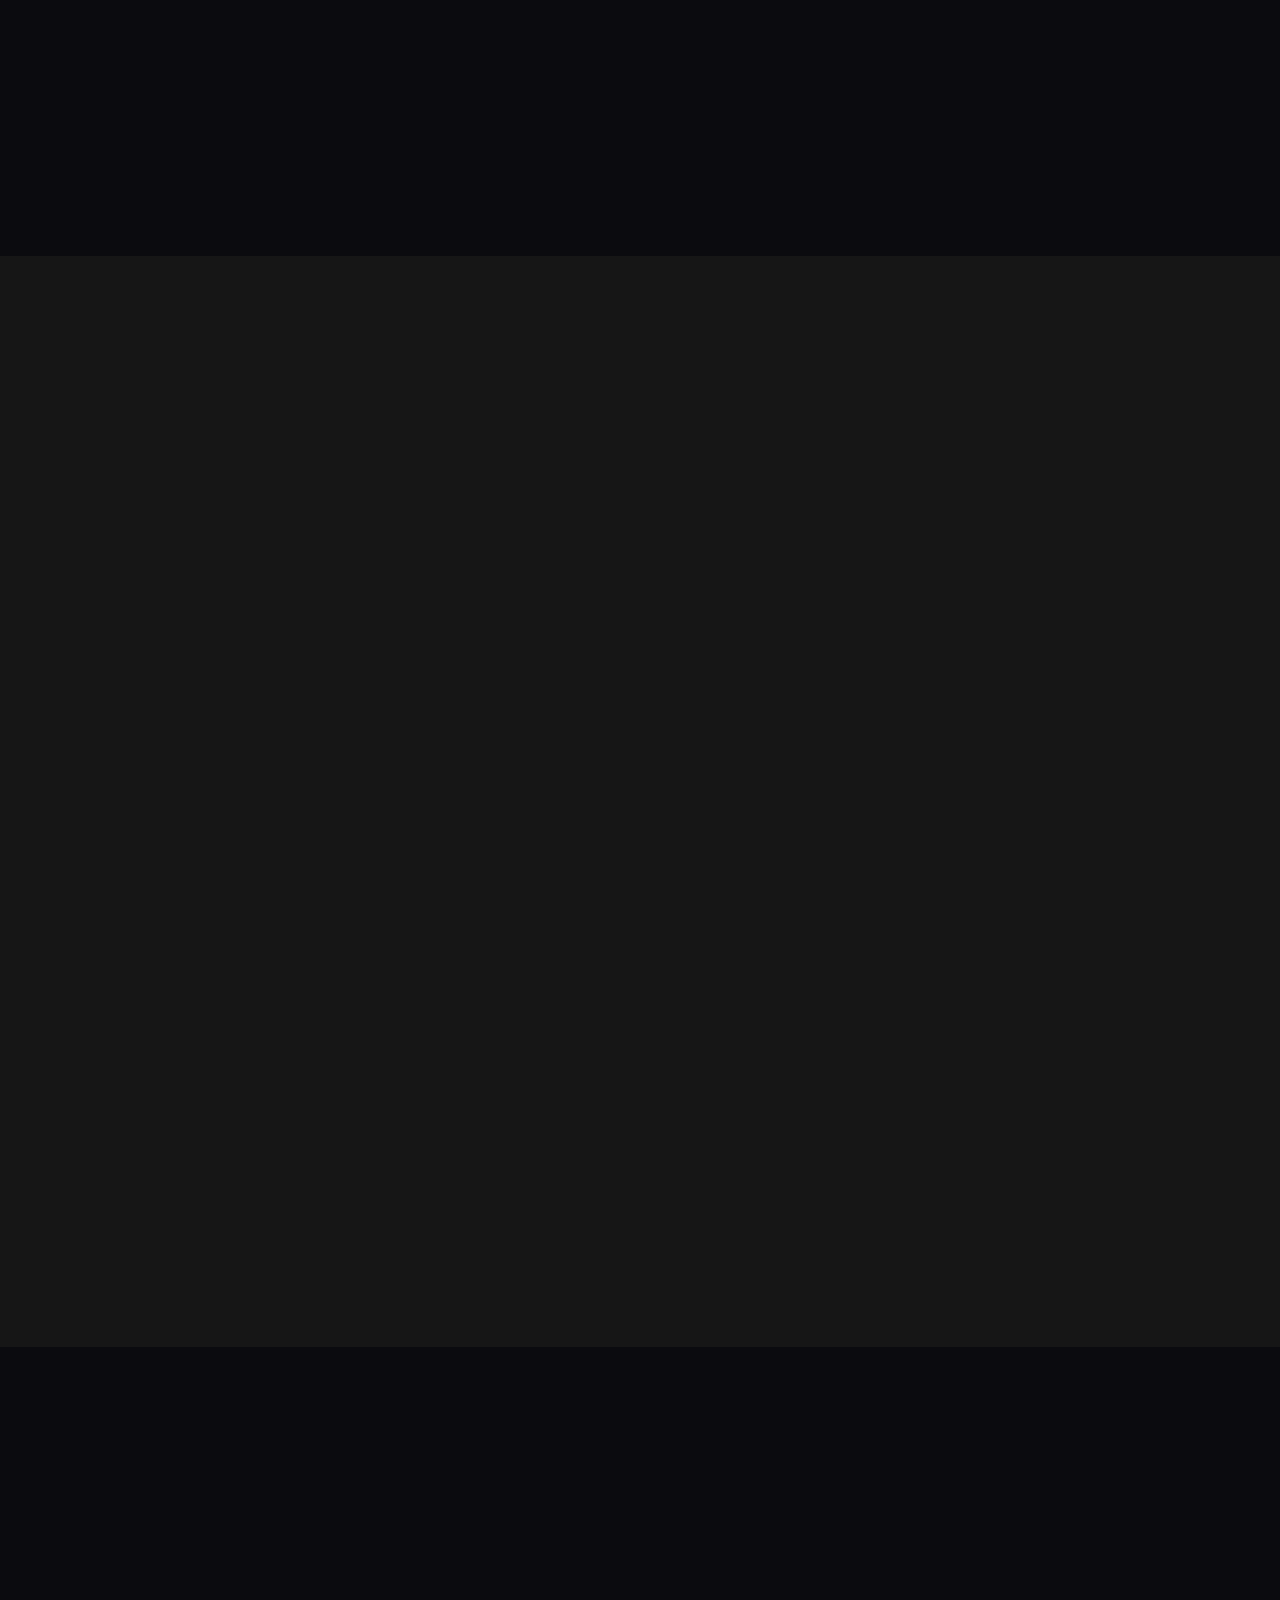
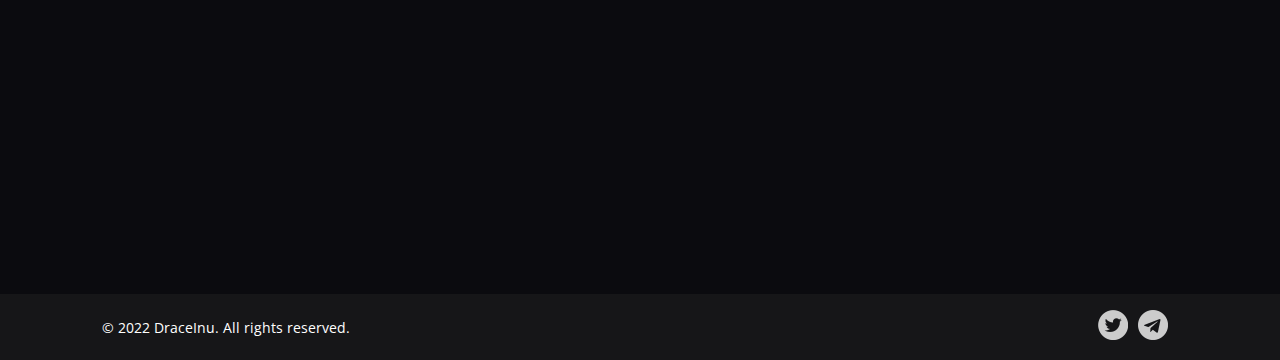
==== commit 88717dd6: "haha" ====
--- a/index.html
+++ b/index.html
@@ -220,10 +220,10 @@
             </div>
         </section>
         <!-- Introduction -->
-        <section id="introduction" class="scrollspy">
+        <section id="introduction" class="scrollspy ">
             <div class="wrapper">
                 <div class="grid">
-                    <div class="left wow animate__animated animate__fadeInUp" data-wow-offset="70">
+                    <div class="left wow animate__animated animate__bounceInUp" data-wow-offset="70">
                         <span>An Introduction</span>
                         <h2>About the MetaX team</h2>
                         <p>MetaX Team is a multinational team whose owner is from Poland. With their influence, they
@@ -263,8 +263,10 @@
         <!-- Features -->
         <section id="features" class="scrollspy">
             <div class="wrapper">
-                <h2 class="wow animate__animated animate__fadeInUp" data-wow-offset="70">What is DraceInu Features?</h2>
-                <p class="description wow animate__animated animate__fadeInUp" data-wow-offset="70">To recreate the
+                <h2 class="wow animate__animated animate__lightSpeedInLeft" data-wow-offset="70">What is DraceInu
+                    Features?</h2>
+                <p class="description wow animate__animated animate__lightSpeedInRight" data-wow-offset="70">To recreate
+                    the
                     vibrant atmosphere of MetaDrace, DraceInu towards a community-focused, decentralized cryptocurrency
                     with instant rewards for holders. From there, the trading activities will be more active, from new
                     ATH to x1000!</p>
@@ -298,13 +300,14 @@
         <!-- Tokenomics -->
         <section id="tokenomics" class="scrollspy">
             <div class="wrapper">
-                <h2 class="wow animate__animated animate__fadeInUp" data-wow-offset="70">Tokenomics</h2>
-                <p class="description wow animate__animated animate__fadeInUp" data-wow-offset="70">The DraceInu token
+                <h2 class="wow animate__animated animate__slideInDown" data-wow-offset="70">Tokenomics</h2>
+                <p class="description wow animate__animated animate__slideInLeft" data-wow-offset="70">The DraceInu
+                    token
                     is built on the Binance Smart Chain with a transparent allocation of supply and functions designed
                     to protect holders.</p>
                 <div>
-                    <div class="grid wow animate__animated animate__fadeInUp" data-wow-offset="70">
-                        <div>
+                    <div class="grid wow" data-wow-offset="70">
+                        <div class="wow animate__animated animate__slideInLeft">
                             <h3>Supply Allocation</h3>
                             <p>The transparency of $DIN supply is a top priority for fairness to all. As shown on
                                 BscScan, a majority of tokens have been distributed during the presale, used for
@@ -322,7 +325,7 @@
                             </ul>-->
                             <div><img class="graph" src="images/graph.jpg" alt="Graph" /></div>
                         </div>
-                        <div>
+                        <div class="wow animate__animated animate__slideInRight">
                             <h3>Smart Contract Functions</h3>
                             <p>DraceInu’s smart contract has been custom-built to effectively protect the interests of
                                 all holders. During every transaction, there will be a 10% tax allocated across DraceInu
@@ -363,10 +366,11 @@
         <!-- The Roadmap -->
         <section id="roadmap" class="scrollspy">
             <div class="wrapper">
-                <h2 class="wow animate__animated animate__fadeInUp" data-wow-offset="70">Roadmap</h2>
-                <p class="description wow animate__animated animate__fadeInUp" data-wow-offset="70">Building a strong
+                <h2 class="wow animate__animated animate__rotateIn" data-wow-offset="70">Roadmap</h2>
+                <p class="description wow animate__animated animate__rotateInDownLeft" data-wow-offset="70">Building a
+                    strong
                     and united community is DraceInu's goal. Step by step towards success!</p>
-                <div id="timeline" class="wow animate__animated animate__fadeInUp" data-wow-offset="70">
+                <div id="timeline" class="wow animate__animated animate__rotateInDownRight" data-wow-offset="70">
                     <div class="start completed">
                         <div class="card completed">
                             <p class="date">Phase 1</p>
@@ -440,9 +444,9 @@
         </section>
         <!-- FAQs -->
         <section id="faqs" class="scrollspy">
-            <h2 class="wow animate__animated animate__fadeInUp" data-wow-offset="70">MEMORIES STORY</h2>
-            <p class="description wow animate__ animate__fadeInUp animated" data-wow-offset="70"
-                style="visibility: visible; animation-name: fadeInUp;">Relive the memories of the MetaDrace world,
+            <h2 class="wow animate__animated animate__flip" data-wow-offset="70">MEMORIES STORY</h2>
+            <p class="description wow animate__animated animate__fadeInDown" data-wow-offset="70"
+                style="visibility: visible; animation-name: fadeInDown;">Relive the memories of the MetaDrace world,
                 reappeared in the present, grow up in the future</p>
             <div class="wrapper">
                 <video autoplay="autoplay" loop="loop" muted defaultMuted playsinline oncontextmenu="return false;"
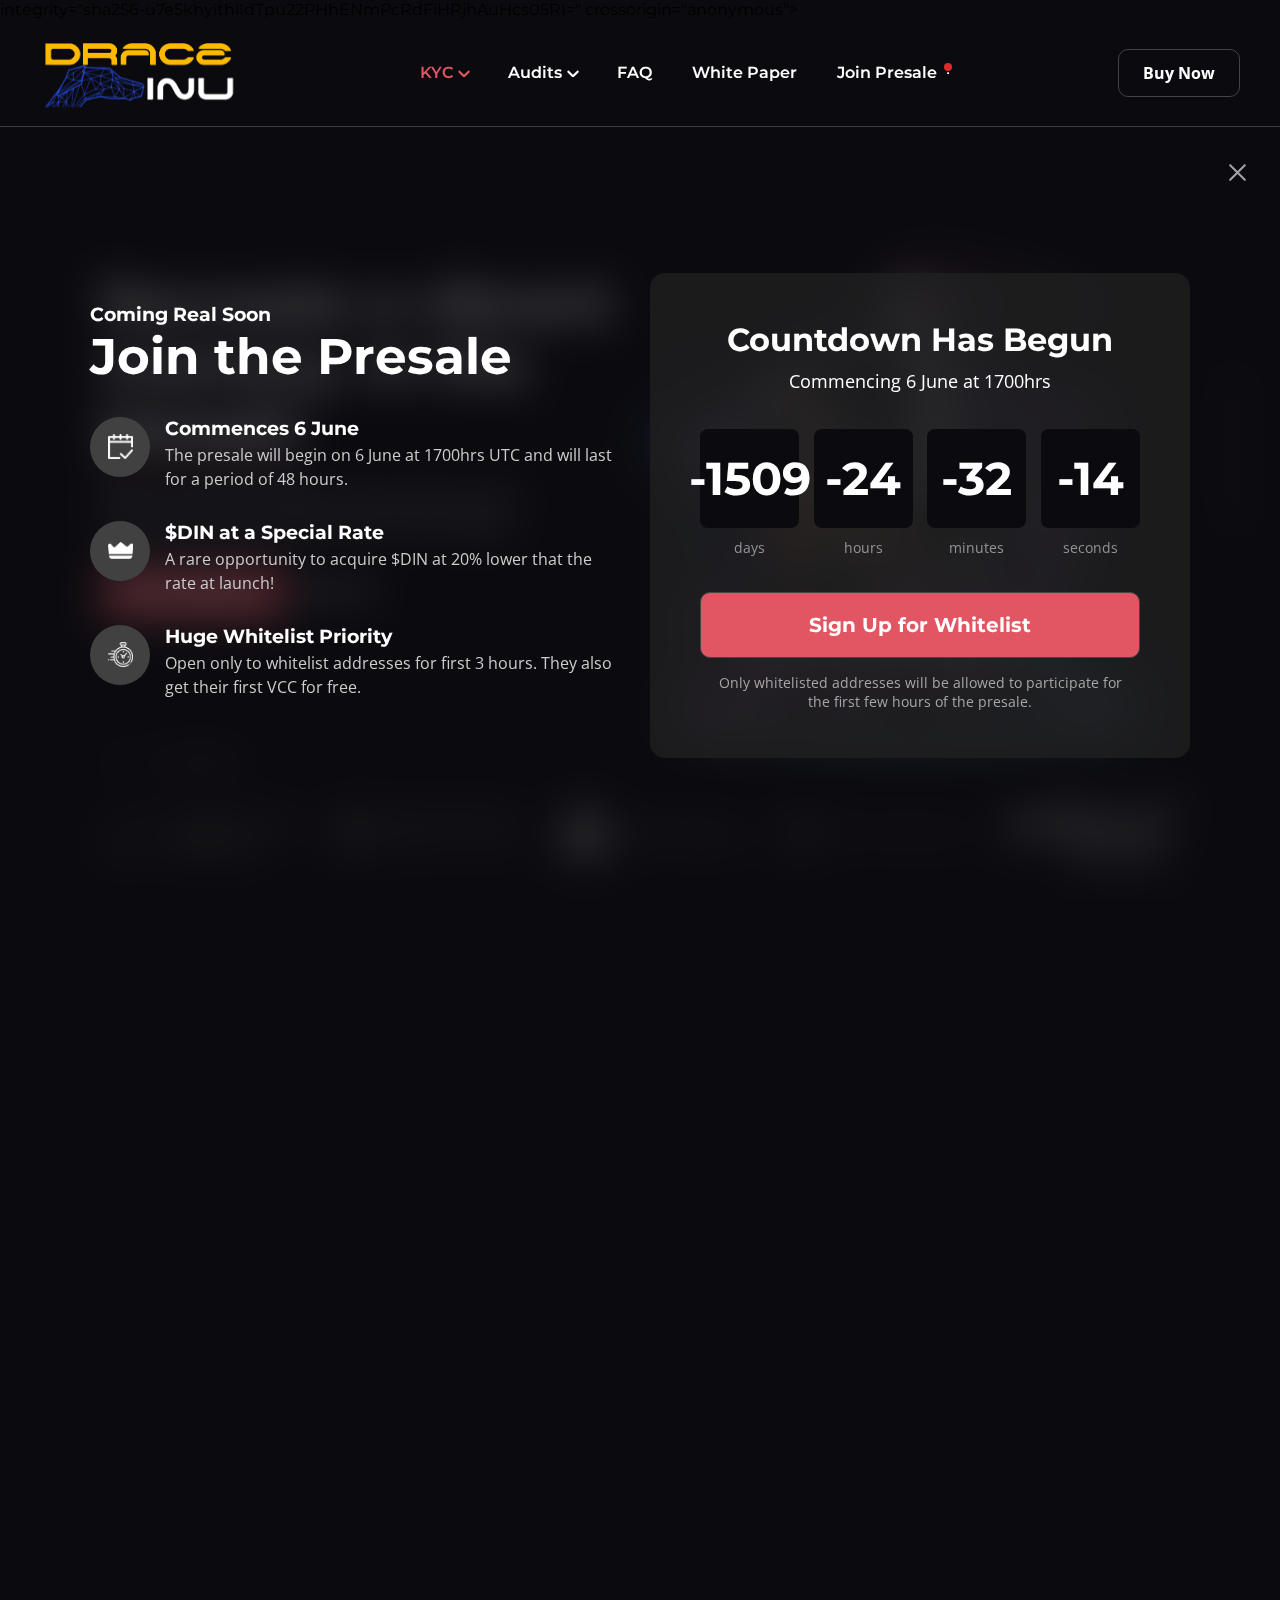
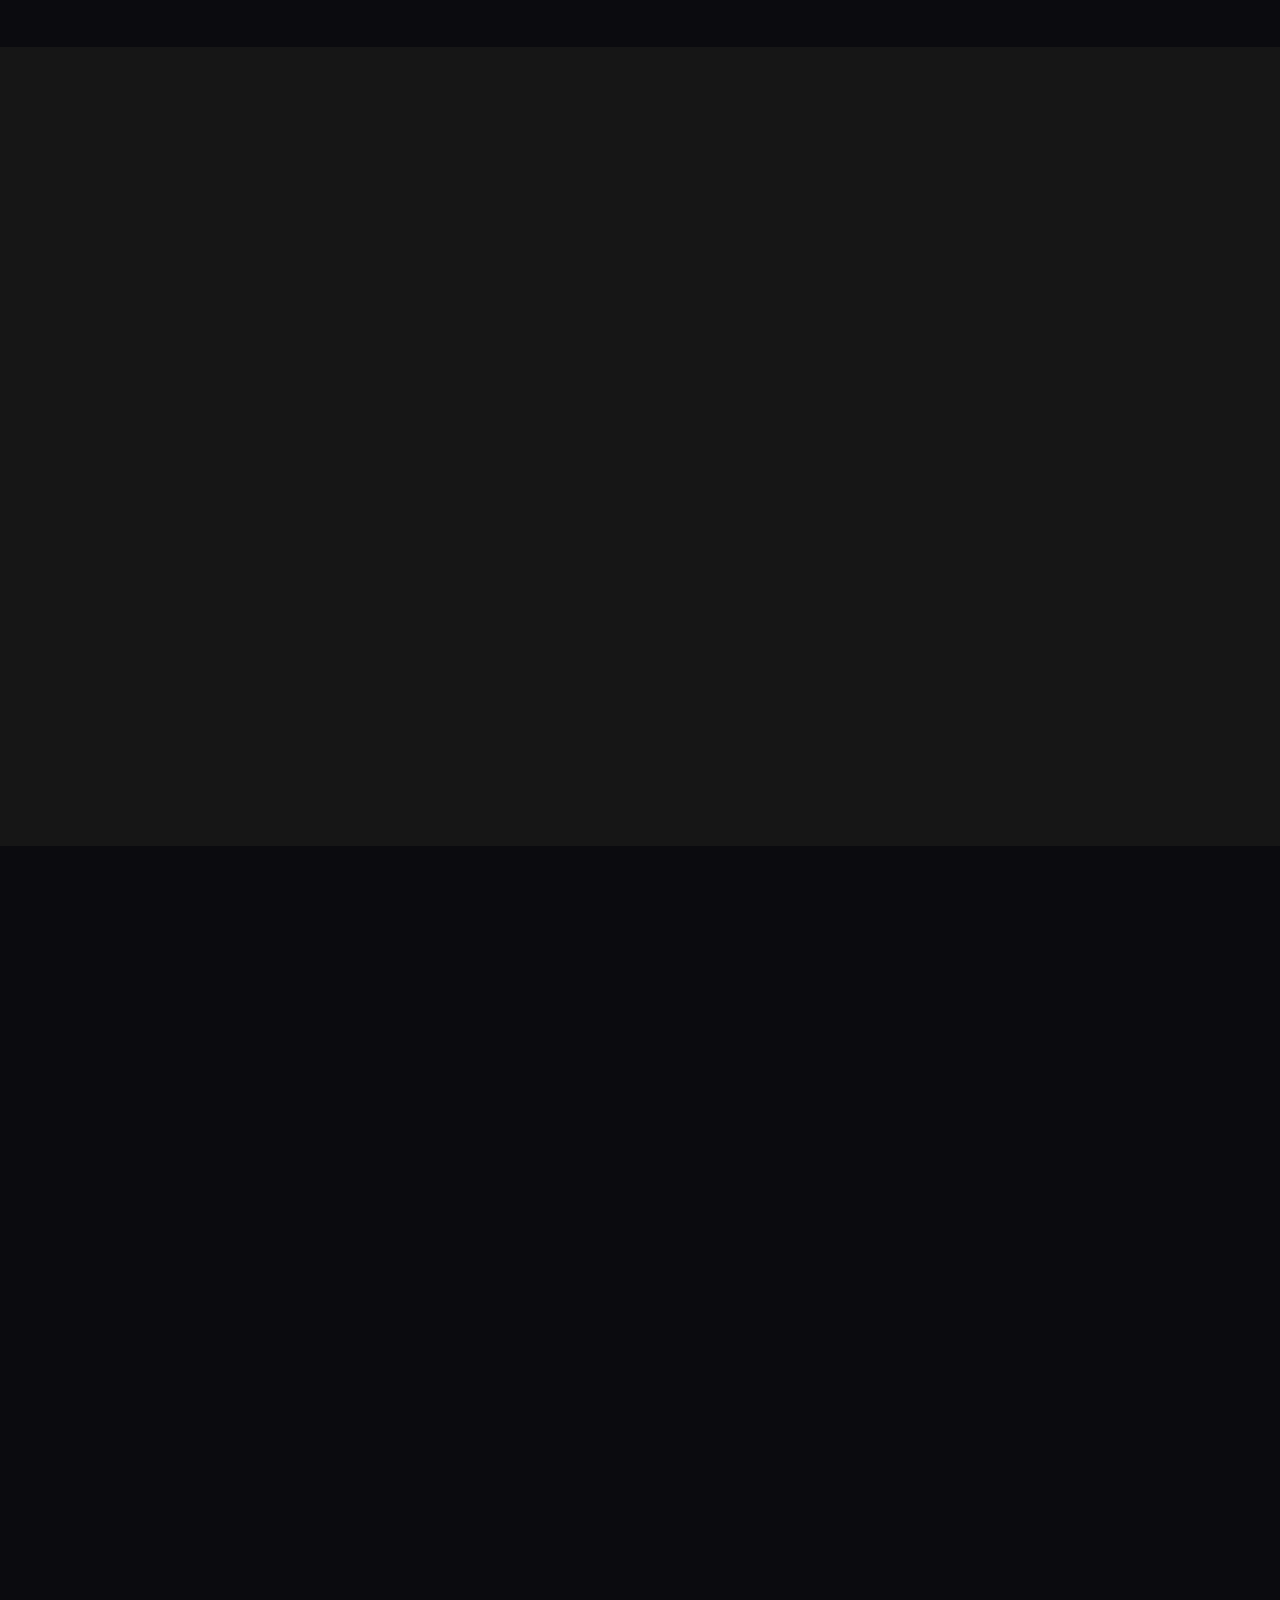
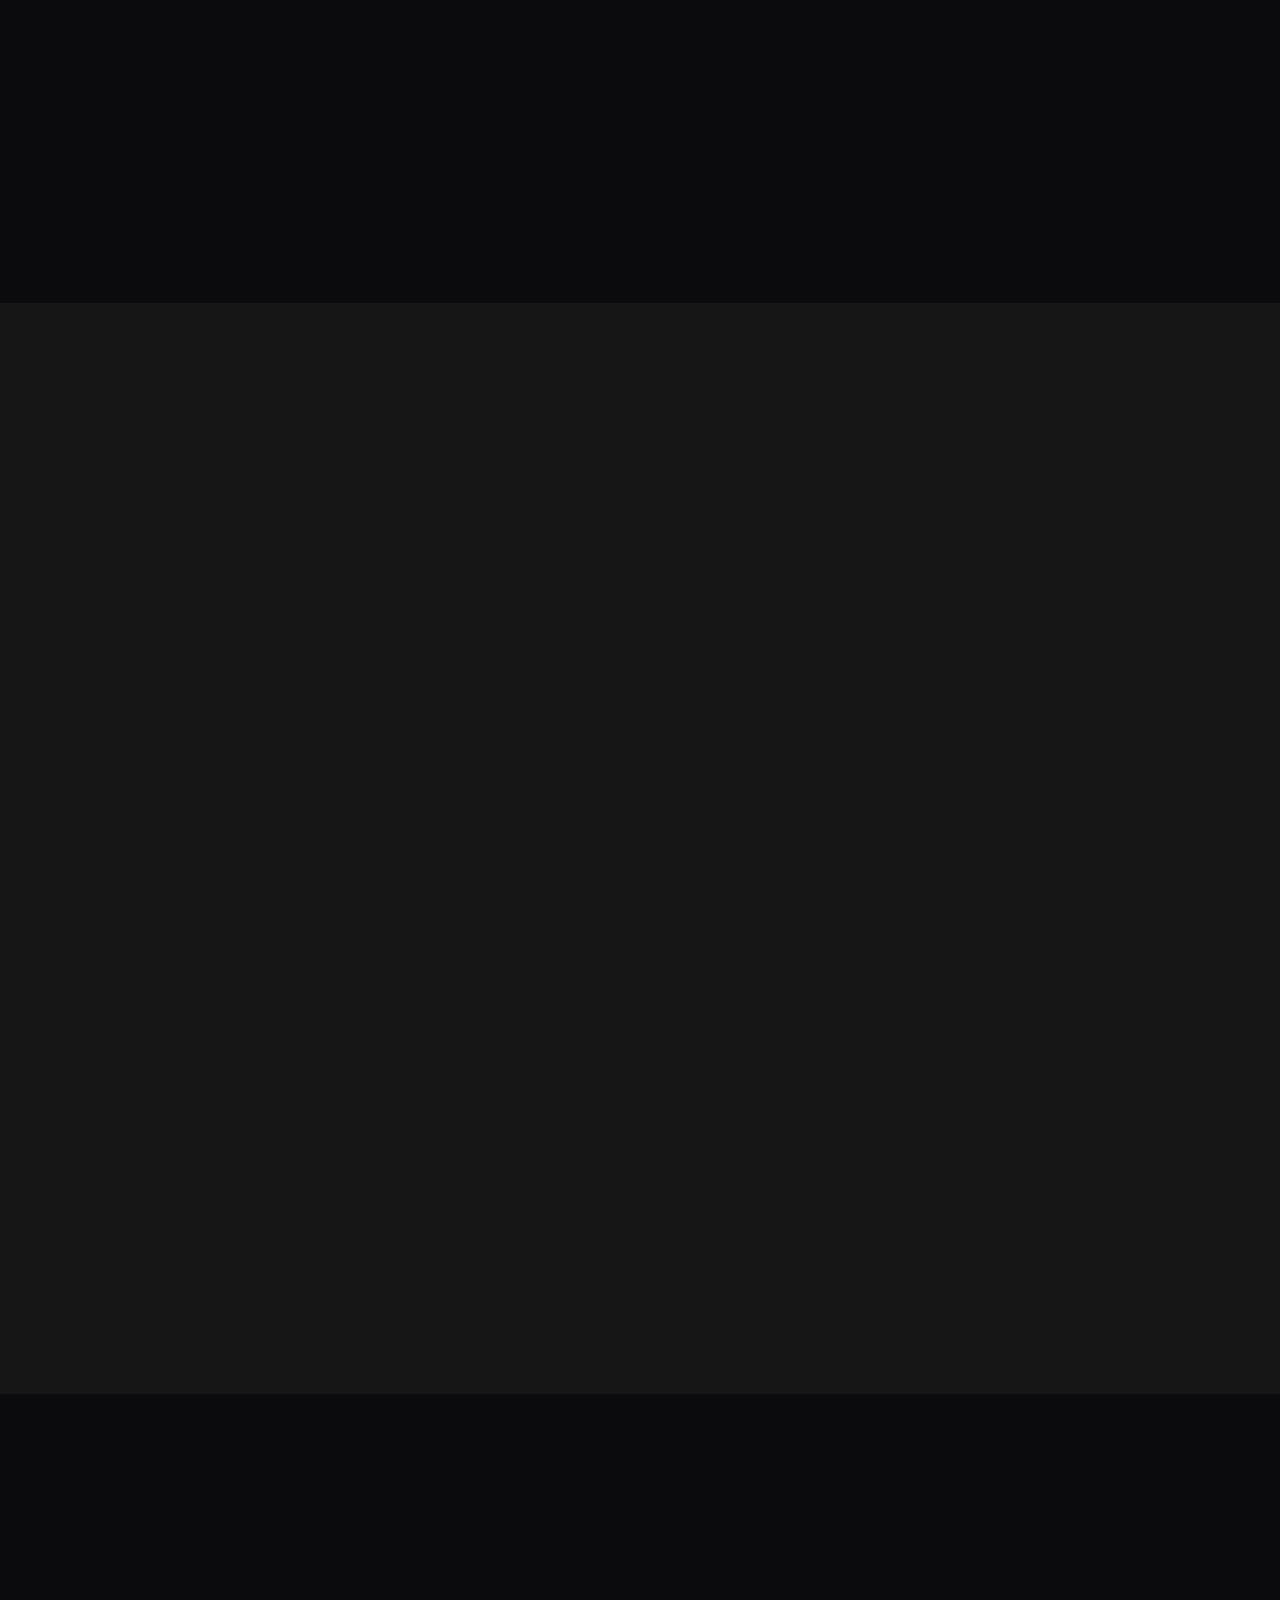
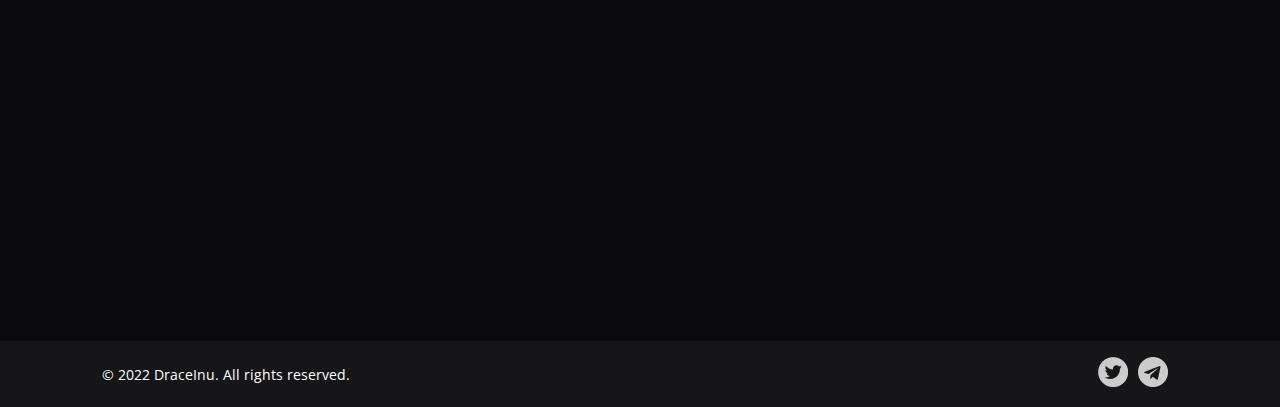
==== commit 92e0dd98: "haha" ====
--- a/index.html
+++ b/index.html
@@ -6,12 +6,13 @@
 <head>
     <title>DraceInu</title>
     <meta charset="utf-8">
-    <meta name="description" content="Recreate a vibrant memory. In the MetaDrace world">
+    <meta name="description"
+        content="DraceInu is a coin meme developed to create effects in the community. Together once again to the world where we had a bright time with MetaDrace.The history will repeat and DraceInu will be like Shiba or Baby Doge!">
     <meta name="keywords" content="DraceInu, MetaDrace, Metadrace.io, DraceInu.com">
     <meta name="author" content="Drace">
     <meta name="viewport" content="width=device-width, initial-scale=1">
-    <link rel="shortcut icon" href="./images/media/drace.png">
-    <link rel="apple-touch-icon" href="./images/media/drace.png">
+    <link rel="shortcut icon" href="./images/media/favico.png">
+    <link rel="apple-touch-icon" href="./images/media/favico.png">
     <link rel="preconnect" href="https://fonts.googleapis.com/">
     <link rel="preconnect" href="https://fonts.gstatic.com/" crossorigin>
     <link
@@ -24,8 +25,10 @@
     <link rel="stylesheet" href="https://cdnjs.cloudflare.com/ajax/libs/font-awesome/6.1.1/css/all.min.css"
         integrity="sha512-KfkfwYDsLkIlwQp6LFnl8zNdLGxu9YAA1QvwINks4PhcElQSvqcyVLLD9aMhXd13uQjoXtEKNosOWaZqXgel0g=="
         crossorigin="anonymous" referrerpolicy="no-referrer" />
-    <script src="../code.jquery.com/jquery-3.6.0.slim.min.js"
-        integrity="sha256-u7e5khyithlIdTpu22PHhENmPcRdFiHRjhAuHcs05RI=" crossorigin="anonymous"></script>
+    <script src="https://cdnjs.cloudflare.com/ajax/libs/jquery/3.6.0/jquery.min.js"
+        integrity="sha512-894YE6QWD5I59HgZOGReFYm4dnWc1Qt5NtvYSaNcOP+u1T9qYdvdihz0PPSiiqn/+/3e7Jo4EaG7TubfWGUrMQ=="
+        crossorigin="anonymous" referrerpolicy="no-referrer"></script>
+    integrity="sha256-u7e5khyithlIdTpu22PHhENmPcRdFiHRjhAuHcs05RI=" crossorigin="anonymous"></script>
 </head>
 
 <body class="home">
@@ -38,7 +41,7 @@
         <li><a href="#faqs"><span>Memories</span></a></li>
     </ul>
     <!-- Join Presale -->
-    <div id="fixed-join-presale">
+    <div id="fixed-join-presale" class="desktopTop mobileTop show">
         <img id="close-join-presale" src="images/cross.svg" alt="" />
         <div class="wrapper">
             <div class="grid">
@@ -103,7 +106,7 @@
 
     <nav id="navbar">
         <div class="wrapper">
-            <a href="#"><img id="logo" src="images/media/metadrace.png" alt="Logo" /></a>
+            <a href="#"><img id="logo" src="images/media/logo.png" alt="Logo" /></a>
             <nav id="fixed-menu">
                 <ul id="menu">
                     <li class="selected">
@@ -323,7 +326,7 @@
 								<li class="development"><p>15% Burn</p></li>
 								<li class="marketing"><p>13% Others</p></li>
                             </ul>-->
-                            <div><img class="graph" src="images/graph.jpg" alt="Graph" /></div>
+                            <div><img class="graph" src="images/media/tokenmetric.png" alt="Graph" /></div>
                         </div>
                         <div class="wow animate__animated animate__slideInRight">
                             <h3>Smart Contract Functions</h3>
@@ -366,11 +369,11 @@
         <!-- The Roadmap -->
         <section id="roadmap" class="scrollspy">
             <div class="wrapper">
-                <h2 class="wow animate__animated animate__rotateIn" data-wow-offset="70">Roadmap</h2>
-                <p class="description wow animate__animated animate__rotateInDownLeft" data-wow-offset="70">Building a
+                <h2 class="wow animate__animated animate__fadeIn" data-wow-offset="70">Roadmap</h2>
+                <p class="description wow animate__animated animate__fadeIn" data-wow-offset="70">Building a
                     strong
                     and united community is DraceInu's goal. Step by step towards success!</p>
-                <div id="timeline" class="wow animate__animated animate__rotateInDownRight" data-wow-offset="70">
+                <div id="timeline" class="wow animate__animated animate__fadeIn" data-wow-offset="70">
                     <div class="start completed">
                         <div class="card completed">
                             <p class="date">Phase 1</p>
@@ -539,7 +542,11 @@
             document.execCommand('copy');
             $('#copy-contract').addClass('success');
         });
-
+        // $(document).keydown(function (event) {
+        //     if (event.keyCode == 27) {
+        //         $('#fixed-join-presale').hide();
+        //     }
+        // });
     </script>
 </body>
 
